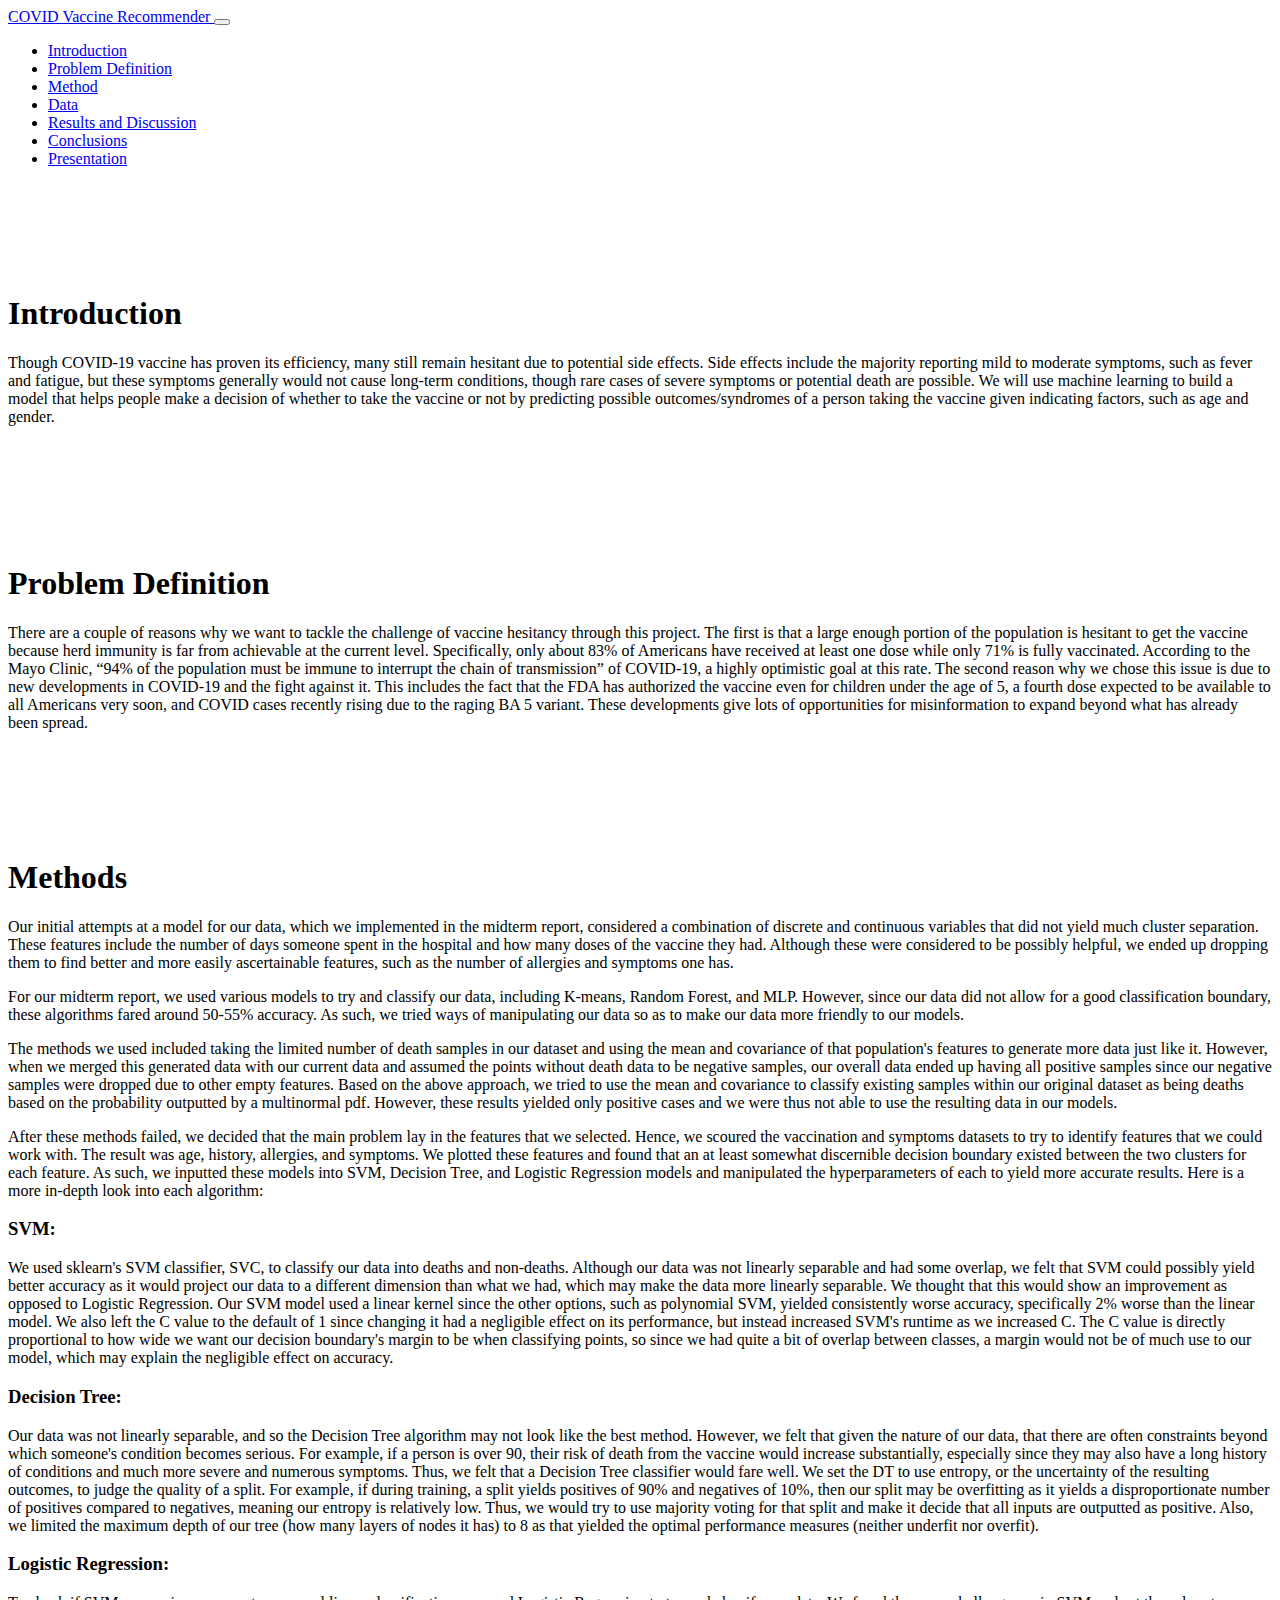
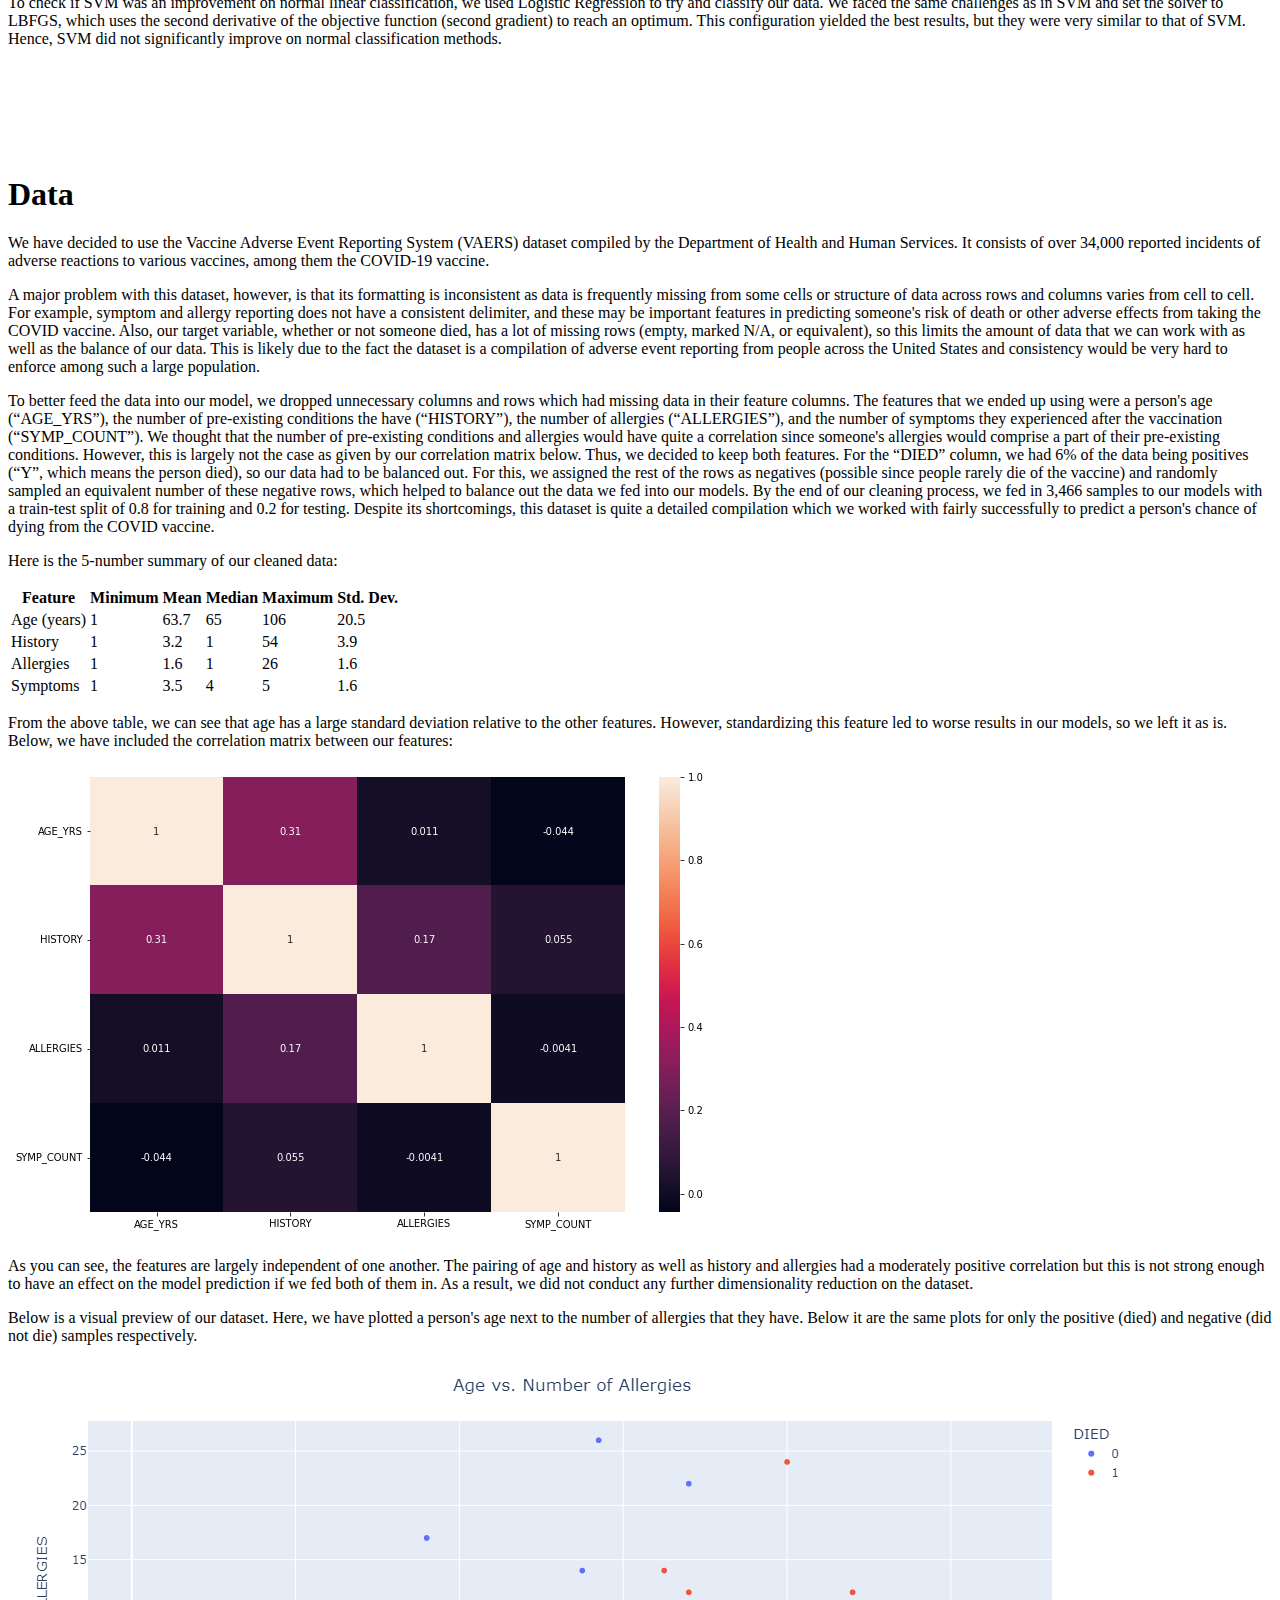
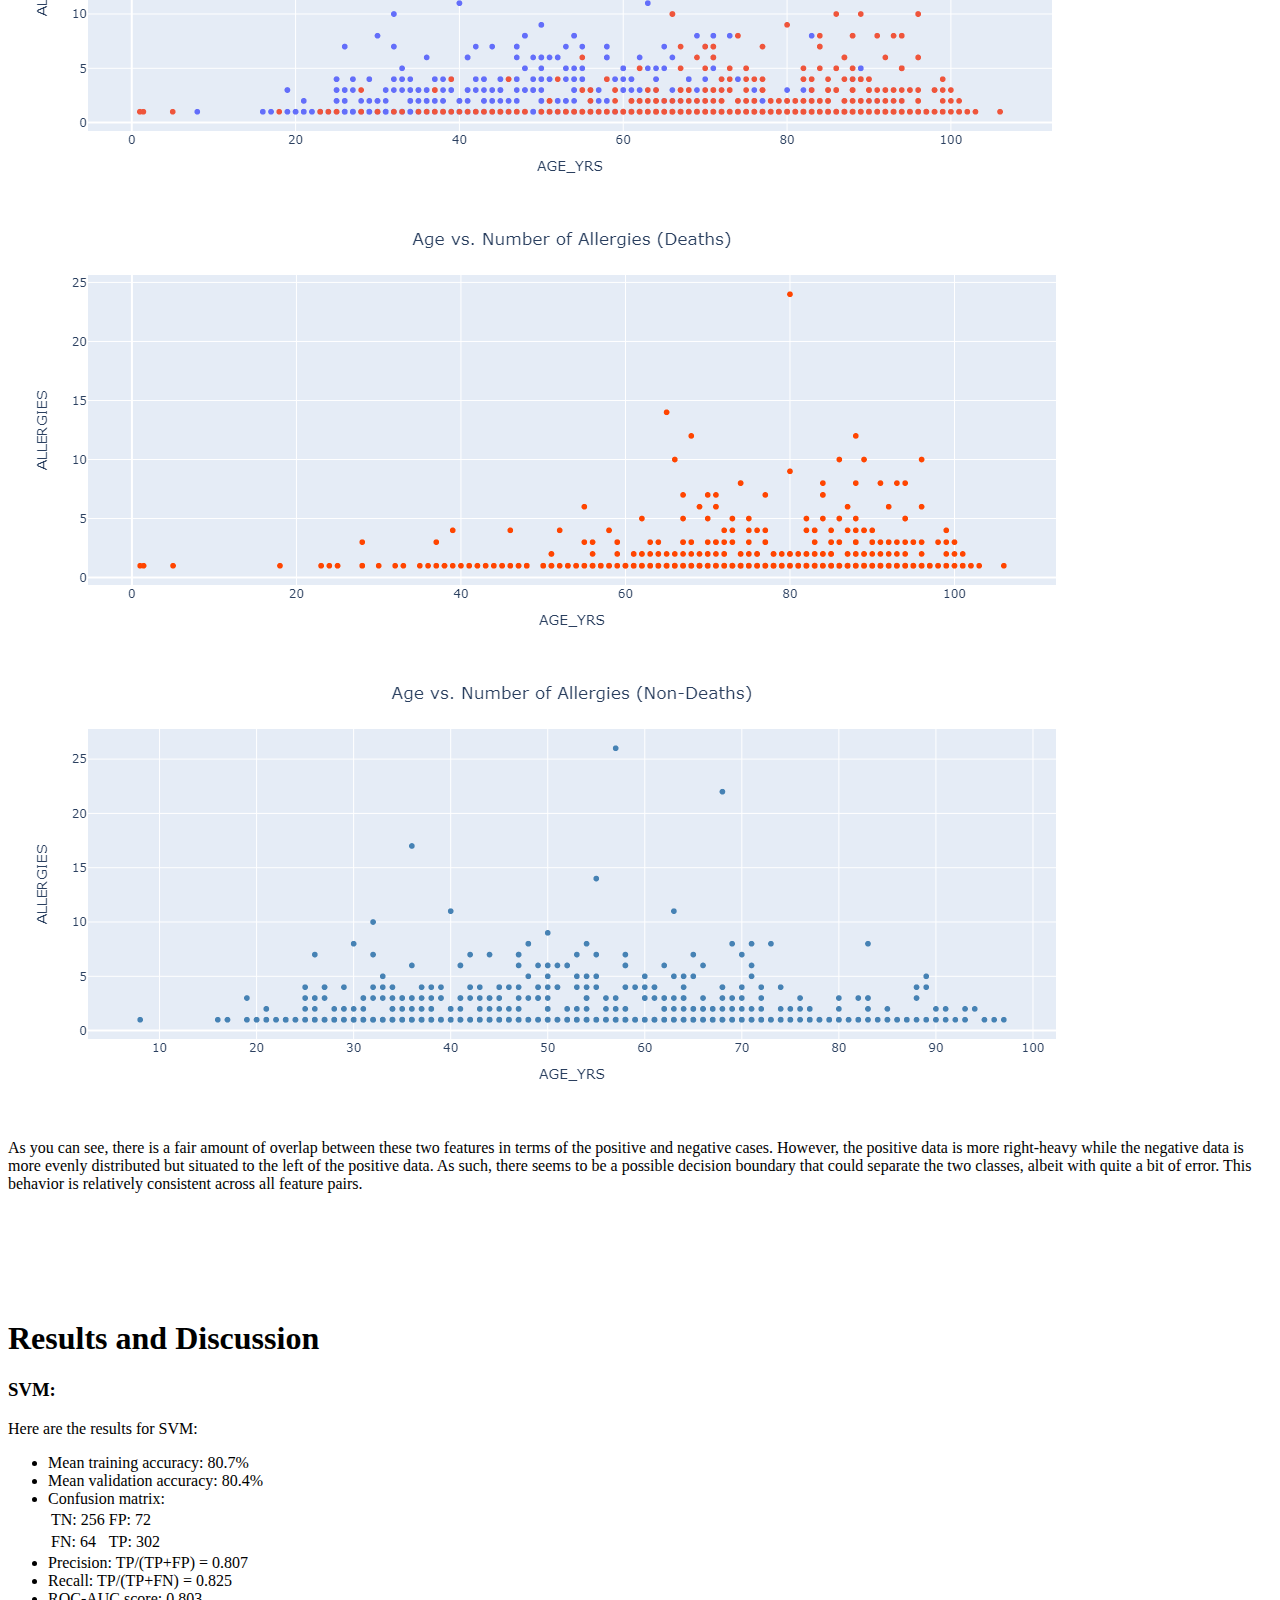
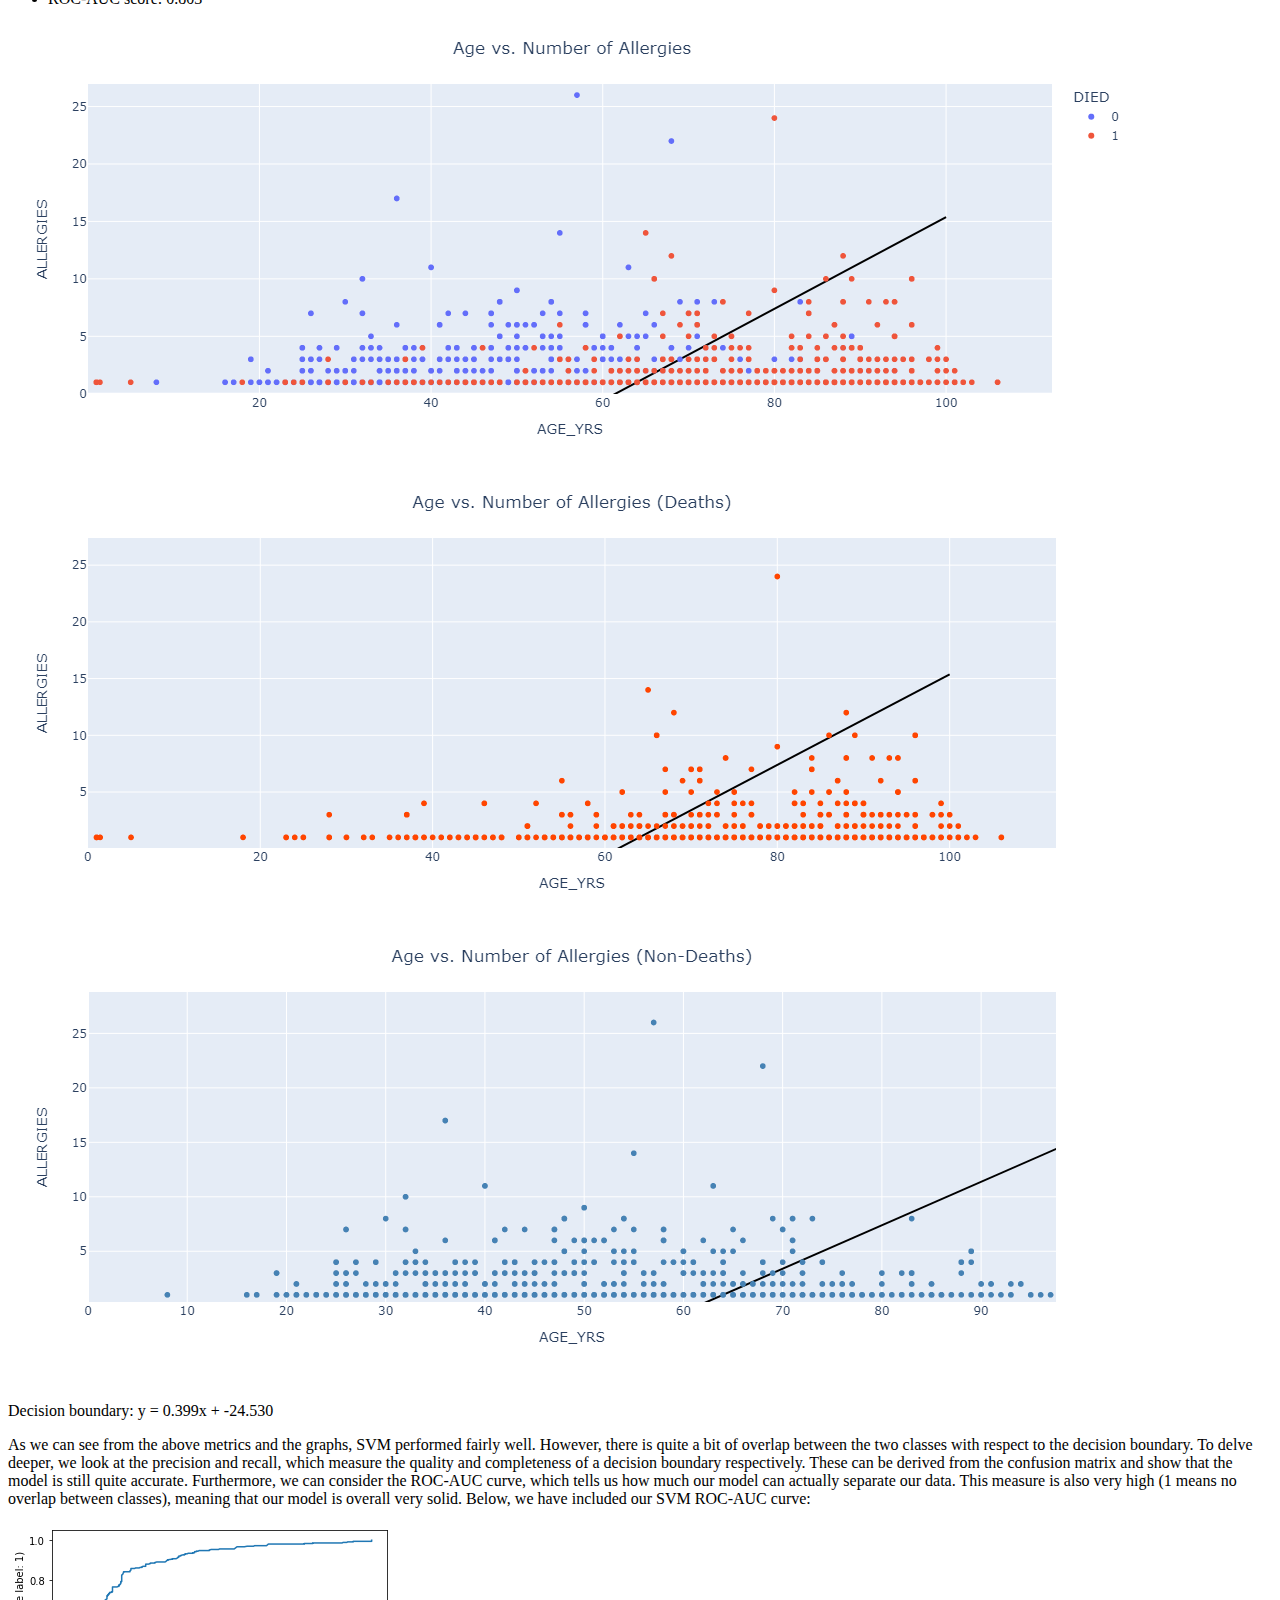
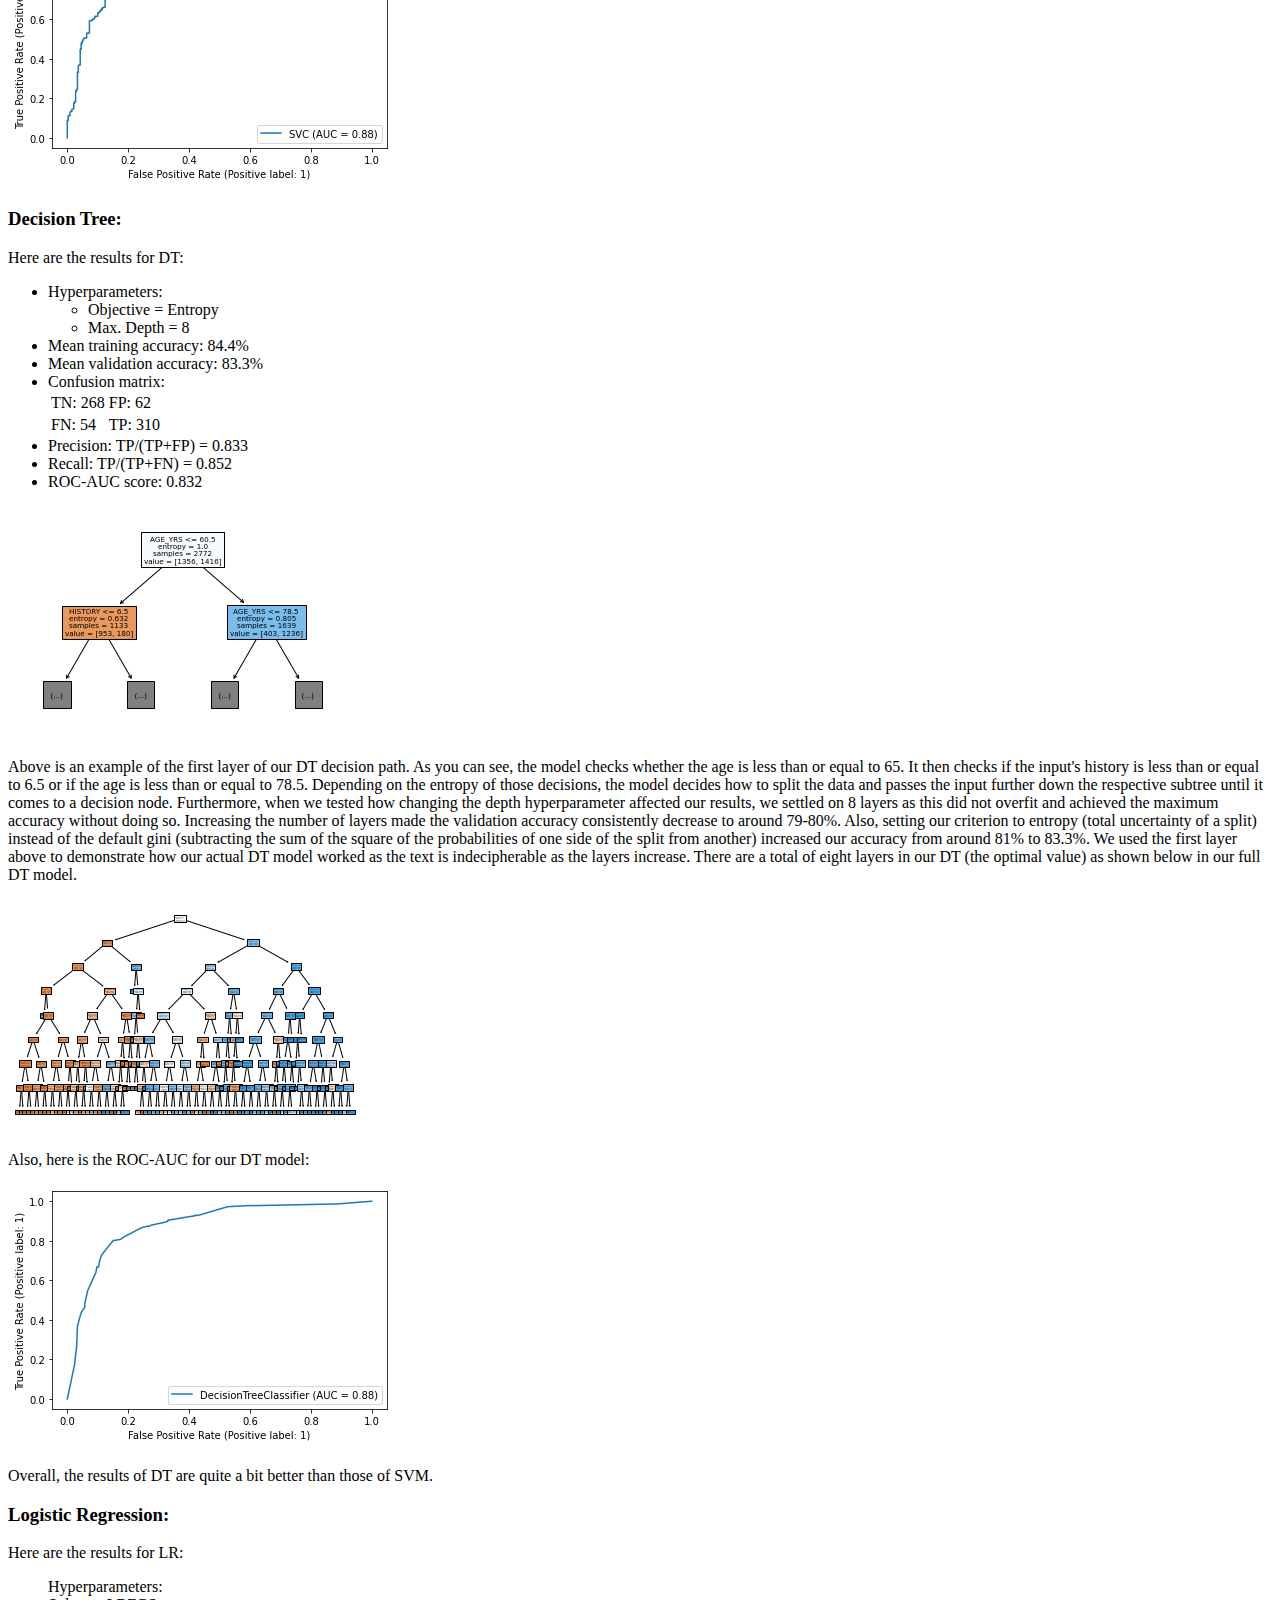
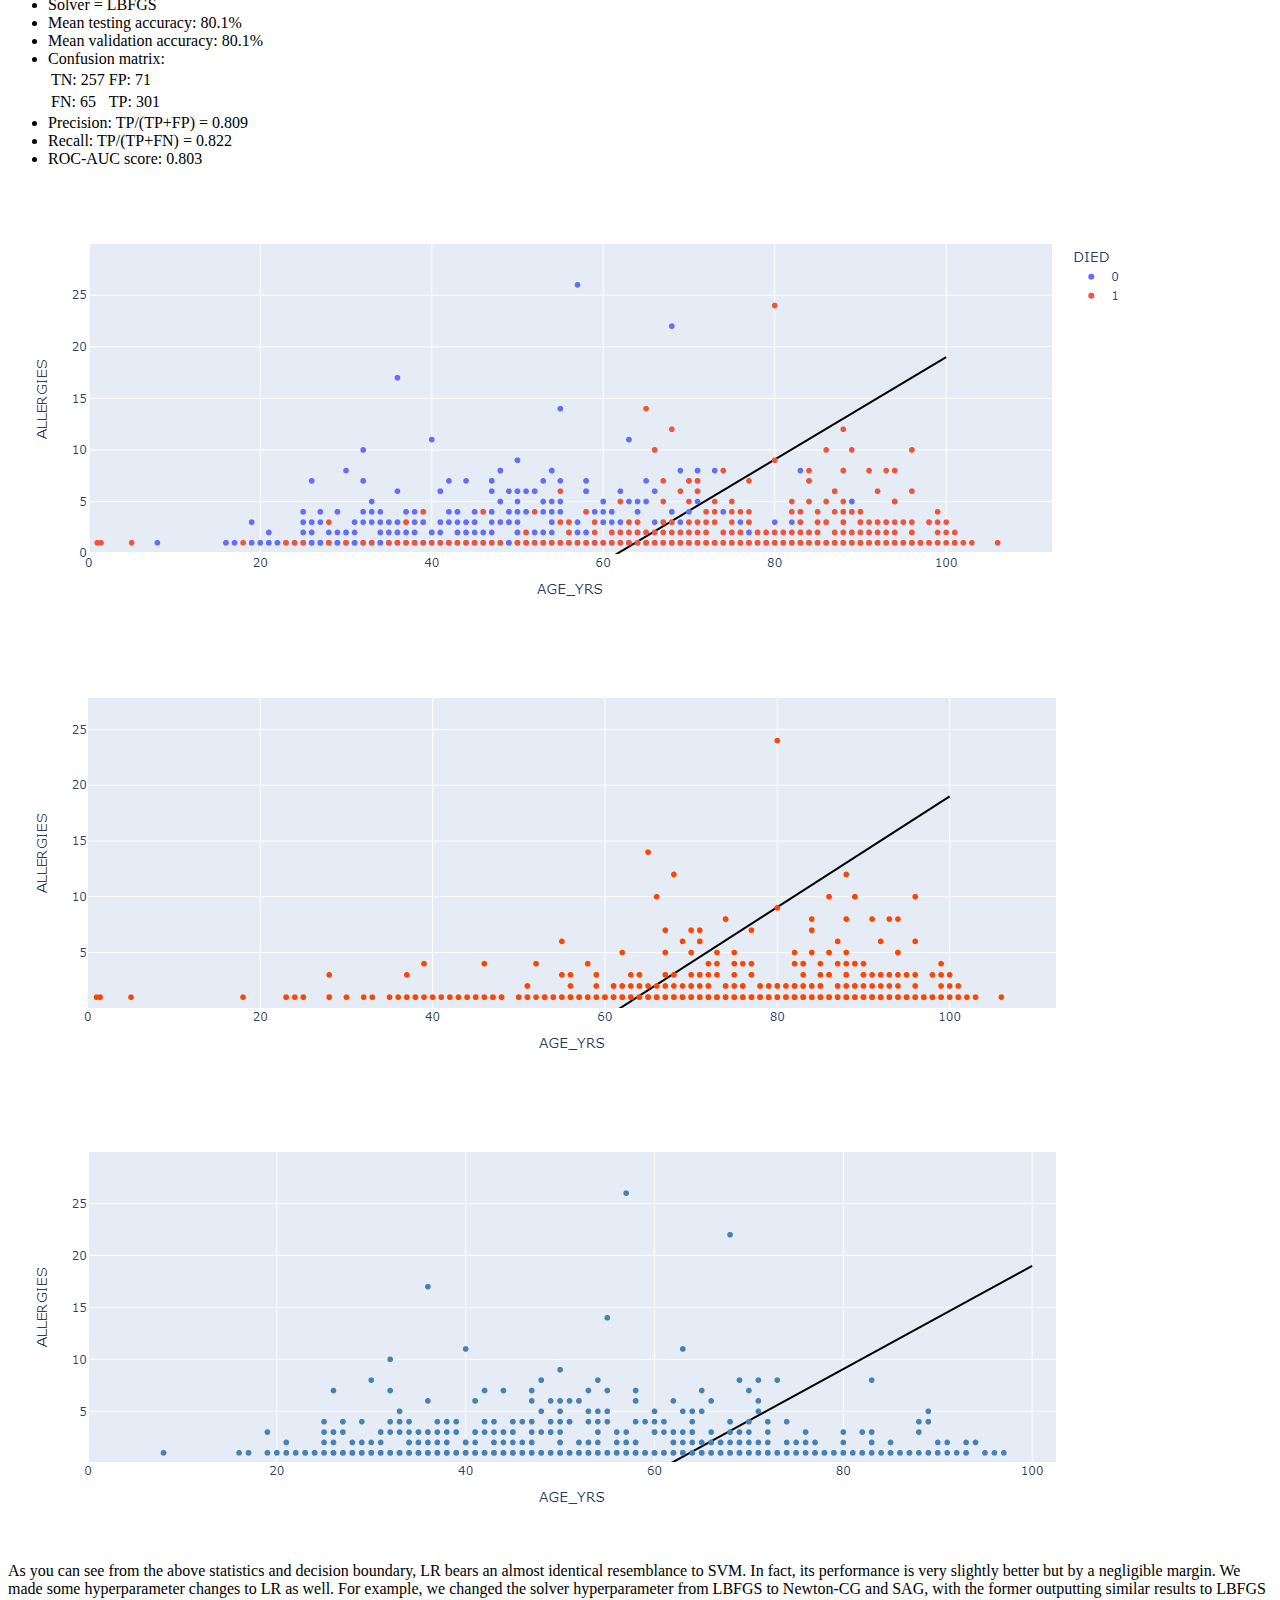
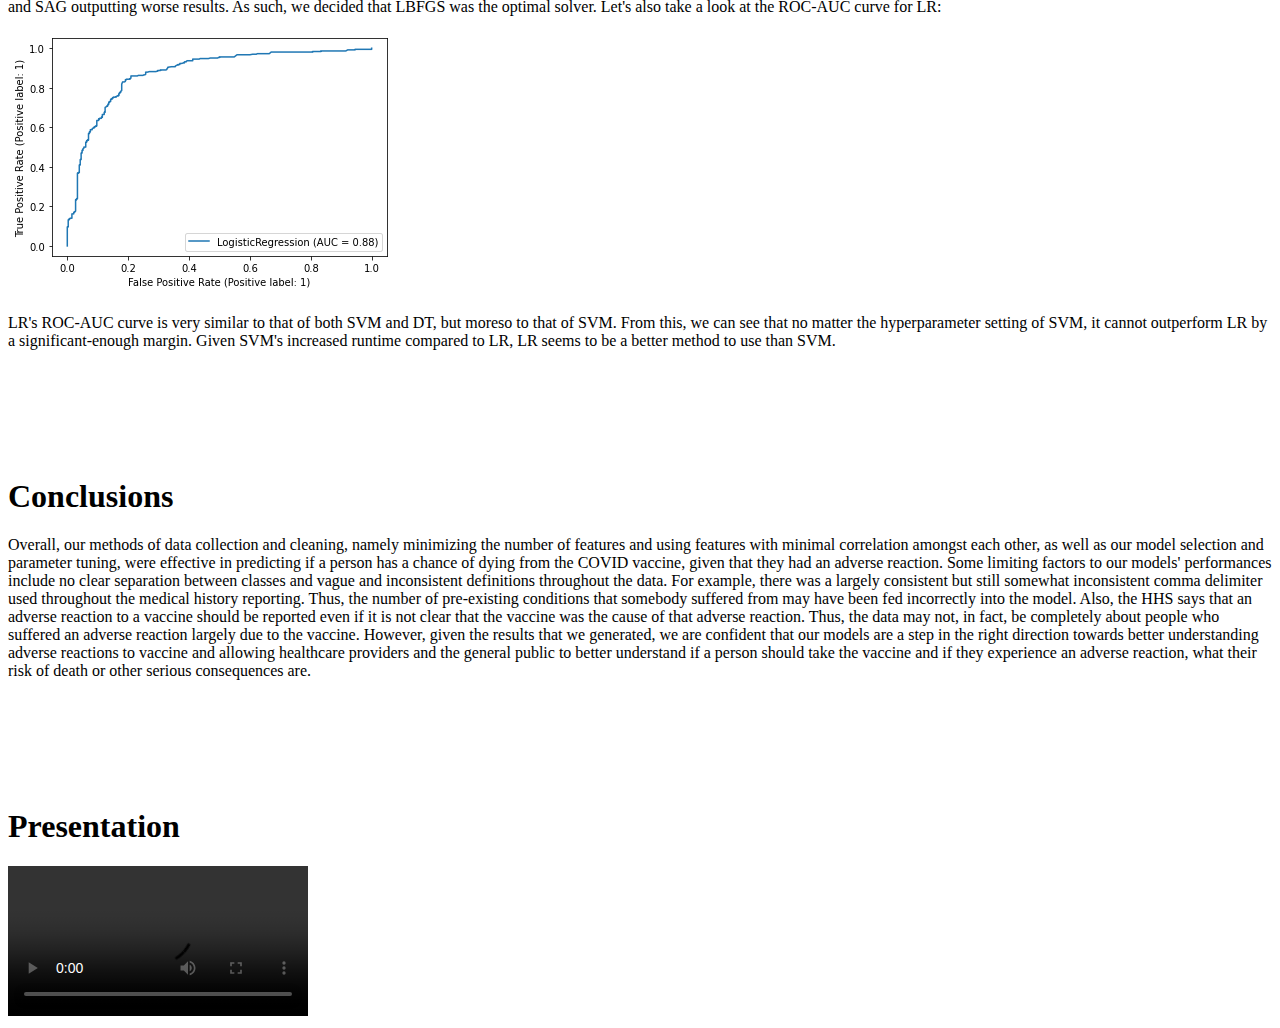
==== index.html @ cb4b24e0 "add final report content" ====
<!DOCTYPE html>
<html lang="en">

<head>
    <meta charset="UTF-8">
    <meta http-equiv="X-UA-Compatible" content="IE=edge">
    <meta name="viewport" content="width=device-width, initial-scale=1.0">

    <link href="https://cdn.jsdelivr.net/npm/bootstrap@5.2.0-beta1/dist/css/bootstrap.min.css" rel="stylesheet"
        integrity="sha384-0evHe/X+R7YkIZDRvuzKMRqM+OrBnVFBL6DOitfPri4tjfHxaWutUpFmBp4vmVor" crossorigin="anonymous">
    <link rel="stylesheet" href="./index.css">

    <title>COVID Vaccine Recommender</title>
</head>

<body>
    <nav class="navbar navbar-expand-lg sticky-top bg-light">
        <div class="container">
            <a href="/" class="navbar-brand px-1 py-1">
                COVID Vaccine Recommender
            </a>

            <button class="navbar-toggler" type="button" data-bs-toggle="collapse" data-bs-target="#navbarCollapse"
                aria-controls="navbarCollapse" aria-expanded="false" aria-label="Toggle navigation">
                <span class="navbar-toggler-icon"></span>
            </button>

            <div class="collapse navbar-collapse" id="navbarCollapse">
                <ul class="navbar-nav ms-auto">
                    <li class="nav-item px-1 py-1">
                        <a href="#intro" class="nav-link">
                            Introduction
                        </a>
                    </li>
                    <li class="nav-item px-1 py-1">
                        <a href="#probDef" class="nav-link">
                            Problem Definition
                        </a>
                    </li>
                    <li class="nav-item px-1 py-1">
                        <a href="#method" class="nav-link">
                            Method
                        </a>
                    </li>
                    <li class="nav-item px-1 py-1">
                        <a href="#data" class="nav-link">
                            Data
                        </a>
                    </li>
                    <li class="nav-item px-1 py-1">
                        <a href="#resDisc" class="nav-link">
                            Results and Discussion
                        </a>
                    </li>
                    <li class="nav-item px-1 py-1">
                        <a href="#conclusions" class="nav-link">
                            Conclusions
                        </a>
                    </li>
                    <li class="nav-item px-1 py-1">
                        <a href="#presentation" class="nav-link">
                            Presentation
                        </a>
                    </li>
                </ul>
            </div>
        </div>
    </nav>

    <section class="container" id="intro">
        <h1 class="display-1">
            Introduction
        </h1>
        <p>
            Though COVID-19 vaccine has proven its efficiency, many still remain hesitant due to potential side effects.
            Side
            effects include the majority reporting mild to moderate symptoms, such as fever and fatigue, but these
            symptoms
            generally would not cause long-term conditions, though rare cases of severe symptoms or potential death are
            possible. We will use machine learning to build a model that helps people make a decision of whether to take
            the
            vaccine or not by predicting possible outcomes/syndromes of a person taking the vaccine given indicating
            factors,
            such as age and gender.
        </p>
    </section>

    <section class="container" id="probDef">
        <h1 class="display-1">
            Problem Definition
        </h1>
        <p>
            There are a couple of reasons why we want to tackle the challenge of vaccine hesitancy through this project.
            The first is that a large enough portion of the population is hesitant to get the vaccine because herd
            immunity is far from achievable at the current level. Specifically, only about 83% of Americans have
            received at least one dose while only 71% is fully vaccinated. According to the Mayo Clinic, “94% of the
            population must be immune to interrupt the chain of transmission” of COVID-19, a highly optimistic goal at
            this rate. The second reason why we chose this issue is due to new developments in COVID-19 and the fight
            against it. This includes the fact that the FDA has authorized the vaccine even for children under the age
            of 5, a fourth dose expected to be available to all Americans very soon, and COVID cases recently rising due
            to the raging BA 5 variant. These developments give lots of opportunities for misinformation to expand
            beyond what has already been spread.
        </p>
    </section>

    <section class="container" id="method">
        <h1 class="display-1">
            Methods
        </h1>
        <p>
            Our initial attempts at a model for our data, which we implemented in the midterm report, considered a
            combination of discrete and continuous variables that did not yield much cluster separation. These features
            include the number of days someone spent in the hospital and how many doses of the vaccine they had.
            Although these were considered to be possibly helpful, we ended up dropping them to find better and more
            easily ascertainable features, such as the number of allergies and symptoms one has.
        </p>

        <p>
            For our midterm report, we used various models to try and classify our data, including K-means, Random
            Forest, and MLP. However, since our data did not allow for a good classification boundary, these algorithms
            fared around 50-55% accuracy. As such, we tried ways of manipulating our data so as to make our data more
            friendly to our models.
        </p>

        <p>
            The methods we used included taking the limited number of death samples in our dataset and using the mean
            and covariance of that population's features to generate more data just like it. However, when we merged
            this generated data with our current data and assumed the points without death data to be negative samples,
            our overall data ended up having all positive samples since our negative samples were dropped due to other
            empty features. Based on the above approach, we tried to use the mean and covariance to classify existing
            samples within our original dataset as being deaths based on the probability outputted by a multinormal pdf.
            However, these results yielded only positive cases and we were thus not able to use the resulting data in
            our models.
        </p>

        <p>
            After these methods failed, we decided that the main problem lay in the features that we selected. Hence, we
            scoured the vaccination and symptoms datasets to try to identify features that we could work with. The
            result was age, history, allergies, and symptoms. We plotted these features and found that an at least
            somewhat discernible decision boundary existed between the two clusters for each feature. As such, we
            inputted these models into SVM, Decision Tree, and Logistic Regression models and manipulated the
            hyperparameters of each to yield more accurate results. Here is a more in-depth look into each algorithm:
        </p>

        <h3>SVM:</h3>
        <p>
            We used sklearn's SVM classifier, SVC, to classify our data into deaths and non-deaths. Although our data
            was not linearly separable and had some overlap, we felt that SVM could possibly yield better accuracy as it
            would project our data to a different dimension than what we had, which may make the data more linearly
            separable. We thought that this would show an improvement as opposed to Logistic Regression. Our SVM model
            used a linear kernel since the other options, such as polynomial SVM, yielded consistently worse accuracy,
            specifically 2% worse than the linear model. We also left the C value to the default of 1 since changing it
            had a negligible effect on its performance, but instead increased SVM's runtime as we increased C. The C
            value is directly proportional to how wide we want our decision boundary's margin to be when classifying
            points, so since we had quite a bit of overlap between classes, a margin would not be of much use to our
            model, which may explain the negligible effect on accuracy.
        <p>

        <h3>Decision Tree:</h3>
        <p>
            Our data was not linearly separable, and so the Decision Tree algorithm may not look like the best method.
            However, we felt that given the nature of our data, that there are often constraints beyond which someone's
            condition becomes serious. For example, if a person is over 90, their risk of death from the vaccine would
            increase substantially, especially since they may also have a long history of conditions and much more
            severe and numerous symptoms. Thus, we felt that a Decision Tree classifier would fare well. We set the DT
            to use entropy, or the uncertainty of the resulting outcomes, to judge the quality of a split. For example,
            if during training, a split yields positives of 90% and negatives of 10%, then our split may be overfitting
            as it yields a disproportionate number of positives compared to negatives, meaning our entropy is relatively
            low. Thus, we would try to use majority voting for that split and make it decide that all inputs are
            outputted as positive. Also, we limited the maximum depth of our tree (how many layers of nodes it has) to 8
            as that yielded the optimal performance measures (neither underfit nor overfit).
        </p>

        <h3>Logistic Regression:</h3>
        <p>
            To check if SVM was an improvement on normal linear classification, we used Logistic Regression to try and
            classify our data. We faced the same challenges as in SVM and set the solver to LBFGS, which uses the second
            derivative of the objective function (second gradient) to reach an optimum. This configuration yielded the
            best results, but they were very similar to that of SVM. Hence, SVM did not significantly improve on normal
            classification methods.
        </p>
    </section>

    <section class="container" id="data">
        <h1 class="display-1">
            Data
        </h1>
        <p>
            We have decided to use the Vaccine Adverse Event Reporting System (VAERS) dataset compiled by the Department
            of Health and Human Services. It consists of over 34,000 reported incidents of adverse reactions to various
            vaccines, among them the COVID-19 vaccine.
        </p>

        <p>
            A major problem with this dataset, however, is that its formatting is inconsistent as data is frequently
            missing from some cells or structure of data across rows and columns varies from cell to cell. For example,
            symptom and allergy reporting does not have a consistent delimiter, and these may be important features in
            predicting someone's risk of death or other adverse effects from taking the COVID vaccine. Also, our target
            variable, whether or not someone died, has a lot of missing rows (empty, marked N/A, or equivalent), so this
            limits the amount of data that we can work with as well as the balance of our data. This is likely due to
            the fact the dataset is a compilation of adverse event reporting from people across the United States and
            consistency would be very hard to enforce among such a large population.
        </p>

        <p>
            To better feed the data into our model, we dropped unnecessary columns and rows which had missing data in
            their feature columns. The features that we ended up using were a person's age (“AGE_YRS”), the number of
            pre-existing conditions the have (“HISTORY”), the number of allergies (“ALLERGIES”), and the number of
            symptoms they experienced after the vaccination (“SYMP_COUNT”). We thought that the number of pre-existing
            conditions and allergies would have quite a correlation since someone's allergies would comprise a part of
            their pre-existing conditions. However, this is largely not the case as given by our correlation matrix
            below. Thus, we decided to keep both features. For the “DIED” column, we had 6% of the data being positives
            (“Y”, which means the person died), so our data had to be balanced out. For this, we assigned the rest of
            the rows as negatives (possible since people rarely die of the vaccine) and randomly sampled an equivalent
            number of these negative rows, which helped to balance out the data we fed into our models. By the end of
            our cleaning process, we fed in 3,466 samples to our models with a train-test split of 0.8 for training and
            0.2 for testing. Despite its shortcomings, this dataset is quite a detailed compilation which we worked with
            fairly successfully to predict a person's chance of dying from the COVID vaccine.
        </p>

        <p>
            Here is the 5-number summary of our cleaned data:
        </p>

        <table class="table table-striped table-bordered">
            <thead>
                <tr>
                    <th>Feature</th>
                    <th>Minimum</th>
                    <th>Mean</th>
                    <th>Median</th>
                    <th>Maximum</th>
                    <th>Std. Dev.</th>
                </tr>
            </thead>
            <tbody>
                <tr>
                    <td>Age (years)</td>
                    <td>1</td>
                    <td>63.7</td>
                    <td>65</td>
                    <td>106</td>
                    <td>20.5</td>
                </tr>
                <tr>
                    <td>History</td>
                    <td>1</td>
                    <td>3.2</td>
                    <td>1</td>
                    <td>54</td>
                    <td>3.9</td>
                </tr>
                <tr>
                    <td>Allergies</td>
                    <td>1</td>
                    <td>1.6</td>
                    <td>1</td>
                    <td>26</td>
                    <td>1.6</td>
                </tr>
                <tr>
                    <td>Symptoms</td>
                    <td>1</td>
                    <td>3.5</td>
                    <td>4</td>
                    <td>5</td>
                    <td>1.6</td>
                </tr>
            </tbody>
        </table>

        <p>
            From the above table, we can see that age has a large standard deviation relative to the other features.
            However, standardizing this feature led to worse results in our models, so we left it as is. Below, we have
            included the correlation matrix between our features:
        </p>

        <img src="./assets/img/correlation.png" alt="correlation">

        <p>
            As you can see, the features are largely independent of one another. The pairing of age and history as well
            as history and allergies had a moderately positive correlation but this is not strong enough to have an
            effect on the model prediction if we fed both of them in. As a result, we did not conduct any further
            dimensionality reduction on the dataset.
        </p>

        <p>
            Below is a visual preview of our dataset. Here, we have plotted a person's age next to the number of
            allergies that they have. Below it are the same plots for only the positive (died) and negative (did not
            die) samples respectively.
        </p>

        <img src="./assets/img/age_vs_allergies.jpg" alt="" class="col-6">
        <img src="./assets/img/age_vs_allergies_pos.jpg" alt="" class="col-6">
        <img src="./assets/img/age_vs_allergies_neg.jpg" alt="" class="col-6">

        <p>
            As you can see, there is a fair amount of overlap between these two features in terms of the positive and
            negative cases. However, the positive data is more right-heavy while the negative data is more evenly
            distributed but situated to the left of the positive data. As such, there seems to be a possible decision
            boundary that could separate the two classes, albeit with quite a bit of error. This behavior is relatively
            consistent across all feature pairs.
        </p>
    </section>

    <section class="container" id="resDisc">
        <h1 class="display-1">
            Results and Discussion
        </h1>

        <h3>SVM:</h3>
        <p>
            Here are the results for SVM:
        </p>

        <ul>
            <li>
                Mean training accuracy: 80.7%
            </li>
            <li>
                Mean validation accuracy: 80.4%
            </li>
            <li>
                Confusion matrix:
                <table class="table table-bordered">
                    <tbody>
                        <tr>
                            <td>
                                TN: 256
                            </td>
                            <td>
                                FP: 72
                            </td>
                        </tr>
                        <tr>
                            <td>
                                FN: 64
                            </td>
                            <td>
                                TP: 302
                            </td>
                        </tr>
                    </tbody>
                </table>
            </li>
            <li>Precision: TP/(TP+FP) = 0.807</li>
            <li>Recall: TP/(TP+FN) = 0.825</li>
            <li>ROC-AUC score: 0.803</li>
        </ul>

        <img src="./assets/img/svm_decision_boundary.jpg" alt="" class="col-6">
        <img src="./assets/img/svm_decision_boundary_pos.jpg" alt="" class="col-6">
        <img src="./assets/img/svm_decision_boundary_neg.jpg" alt="" class="col-6">

        <p>
            Decision boundary: y = 0.399x + -24.530
        </p>

        <p>
            As we can see from the above metrics and the graphs, SVM performed fairly well. However, there is quite a
            bit of overlap between the two classes with respect to the decision boundary. To delve deeper, we look at
            the precision and recall, which measure the quality and completeness of a decision boundary respectively.
            These can be derived from the confusion matrix and show that the model is still quite accurate. Furthermore,
            we can consider the ROC-AUC curve, which tells us how much our model can actually separate our data. This
            measure is also very high (1 means no overlap between classes), meaning that our model is overall very
            solid. Below, we have included our SVM ROC-AUC curve:
        </p>

        <img src="./assets/img/svm_roc_auc_curve.png" alt="">

        <h3>Decision Tree:</h3>

        <p>
            Here are the results for DT:
        </p>

        <ul>
            <li>
                Hyperparameters:
                <ul>
                    <li>
                        Objective = Entropy
                    </li>
                    <li>
                        Max. Depth = 8
                    </li>
                </ul>
            </li>
            <li>
                Mean training accuracy: 84.4%
            </li>
            <li>
                Mean validation accuracy: 83.3%
            </li>
            <li>
                Confusion matrix:
                <table class="table table-bordered">
                    <tbody>
                        <tr>
                            <td>
                                TN: 268
                            </td>
                            <td>
                                FP: 62
                            </td>
                        </tr>
                        <tr>
                            <td>
                                FN: 54
                            </td>
                            <td>
                                TP: 310
                            </td>
                        </tr>
                    </tbody>
                </table>
            </li>
            <li>Precision: TP/(TP+FP) = 0.833</li>
            <li>Recall: TP/(TP+FN) = 0.852</li>
            <li>ROC-AUC score: 0.832</li>
        </ul>

        <img src="./assets/img/dt_example.png" alt="">

        <p>
            Above is an example of the first layer of our DT decision path. As you can see, the model checks whether the
            age is less than or equal to 65. It then checks if the input's history is less than or equal to 6.5 or if
            the age is less than or equal to 78.5. Depending on the entropy of those decisions, the model decides how to
            split the data and passes the input further down the respective subtree until it comes to a decision node.
            Furthermore, when we tested how changing the depth hyperparameter affected our results, we settled on 8
            layers as this did not overfit and achieved the maximum accuracy without doing so. Increasing the number of
            layers made the validation accuracy consistently decrease to around 79-80%. Also, setting our criterion to
            entropy (total uncertainty of a split) instead of the default gini (subtracting the sum of the square of the
            probabilities of one side of the split from another) increased our accuracy from around 81% to 83.3%.
            We used the first layer above to demonstrate how our actual DT model worked as the text is indecipherable as
            the layers increase. There are a total of eight layers in our DT (the optimal value) as shown below in our
            full DT model.
        </p>

        <img src="./assets/img/dt_all_layers.png" alt="">

        <p>
            Also, here is the ROC-AUC for our DT model:
        </p>

        <img src="./assets/img/dt_roc_auc_curve.png" alt="">

        <p>
            Overall, the results of DT are quite a bit better than those of SVM.
        </p>

        <h3>Logistic Regression:</h3>
        <p>
            Here are the results for LR:
        </p>

        <ul>
            Hyperparameters:
            <li>
                Solver = LBFGS
            </li>
            <li>
                Mean testing accuracy: 80.1%
            </li>
            <li>
                Mean validation accuracy: 80.1%
            </li>
            <li>
                Confusion matrix:
                <table class="table table-bordered">
                    <tbody>
                        <tr>
                            <td>
                                TN: 257
                            </td>
                            <td>
                                FP: 71
                            </td>
                        </tr>
                        <tr>
                            <td>
                                FN: 65
                            </td>
                            <td>
                                TP: 301
                            </td>
                        </tr>
                    </tbody>
                </table>
            </li>
            <li>Precision: TP/(TP+FP) = 0.809</li>
            <li>Recall: TP/(TP+FN) = 0.822</li>
            <li>ROC-AUC score: 0.803</li>
        </ul>

        <img src="./assets/img/logr_decision_boundary.jpg" alt="" class="col-6">
        <img src="./assets/img/logr_decision_boundary_pos.jpg" alt="" class="col-6">
        <img src="./assets/img/logr_decision_boundary_neg.jpg" alt="" class="col-6">

        <p>
            As you can see from the above statistics and decision boundary, LR bears an almost identical resemblance to
            SVM. In fact, its performance is very slightly better but by a negligible margin. We made some
            hyperparameter changes to LR as well. For example, we changed the solver hyperparameter from LBFGS to
            Newton-CG and SAG, with the former outputting similar results to LBFGS and SAG outputting worse results. As
            such, we decided that LBFGS was the optimal solver. Let's also take a look at the ROC-AUC curve for LR:
        </p>

        <img src="./assets/img/logr_roc_auc_curve.png" alt="">

        <p>
            LR's ROC-AUC curve is very similar to that of both SVM and DT, but moreso to that of SVM. From this, we can
            see that no matter the hyperparameter setting of SVM, it cannot outperform LR by a significant-enough
            margin. Given SVM's increased runtime compared to LR, LR seems to be a better method to use than SVM.
        </p>
    </section>

    <section class="container" id="conclusions">
        <h1 class="display-1">
            Conclusions
        </h1>

        <p>
            Overall, our methods of data collection and cleaning, namely minimizing the number of features and using
            features with minimal correlation amongst each other, as well as our model selection and parameter tuning,
            were effective in predicting if a person has a chance of dying from the COVID vaccine, given that they had
            an adverse reaction. Some limiting factors to our models' performances include no clear separation between
            classes and vague and inconsistent definitions throughout the data. For example, there was a largely
            consistent but still somewhat inconsistent comma delimiter used throughout the medical history reporting.
            Thus, the number of pre-existing conditions that somebody suffered from may have been fed incorrectly into
            the model. Also, the HHS says that an adverse reaction to a vaccine should be reported even if it is not
            clear that the vaccine was the cause of that adverse reaction. Thus, the data may not, in fact, be
            completely about people who suffered an adverse reaction largely due to the vaccine. However, given the
            results that we generated, we are confident that our models are a step in the right direction towards better
            understanding adverse reactions to vaccine and allowing healthcare providers and the general public to
            better understand if a person should take the vaccine and if they experience an adverse reaction, what their
            risk of death or other serious consequences are.
        </p>
    </section>

    <section class="container" id="presentation">
        <h1 class="display-1">
            Presentation
        </h1>
        <video class="col-lg-12" src="./assets/video/final-report.mp4" controls>

        </video>
    </section>

    <script src="https://cdn.jsdelivr.net/npm/bootstrap@5.2.0-beta1/dist/js/bootstrap.bundle.min.js"
        integrity="sha384-pprn3073KE6tl6bjs2QrFaJGz5/SUsLqktiwsUTF55Jfv3qYSDhgCecCxMW52nD2"
        crossorigin="anonymous"></script>
</body>

</html>
---- index.css ----
html {
  scroll-behavior: smooth;
}

section {
  min-height: 20vh;
  padding-top: 10vh;
}

iframe {
  min-height: 100vh;
}
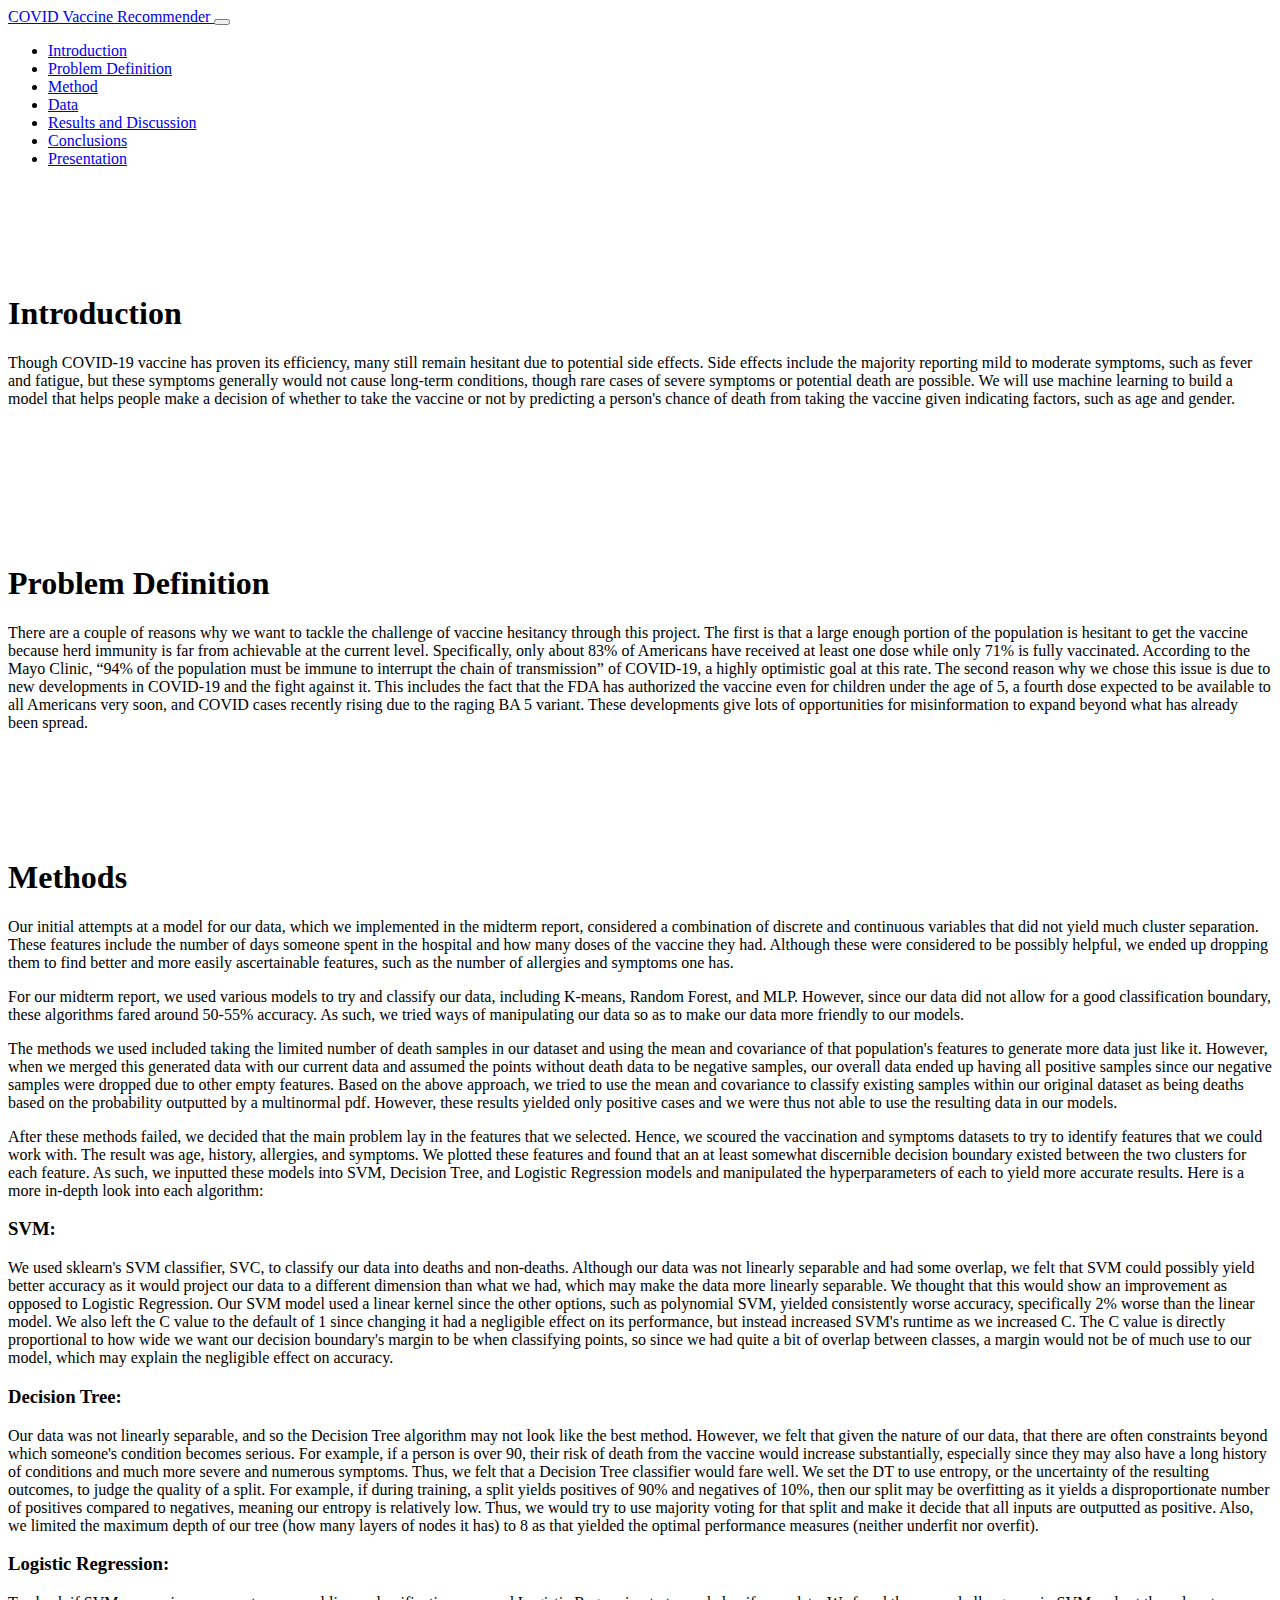
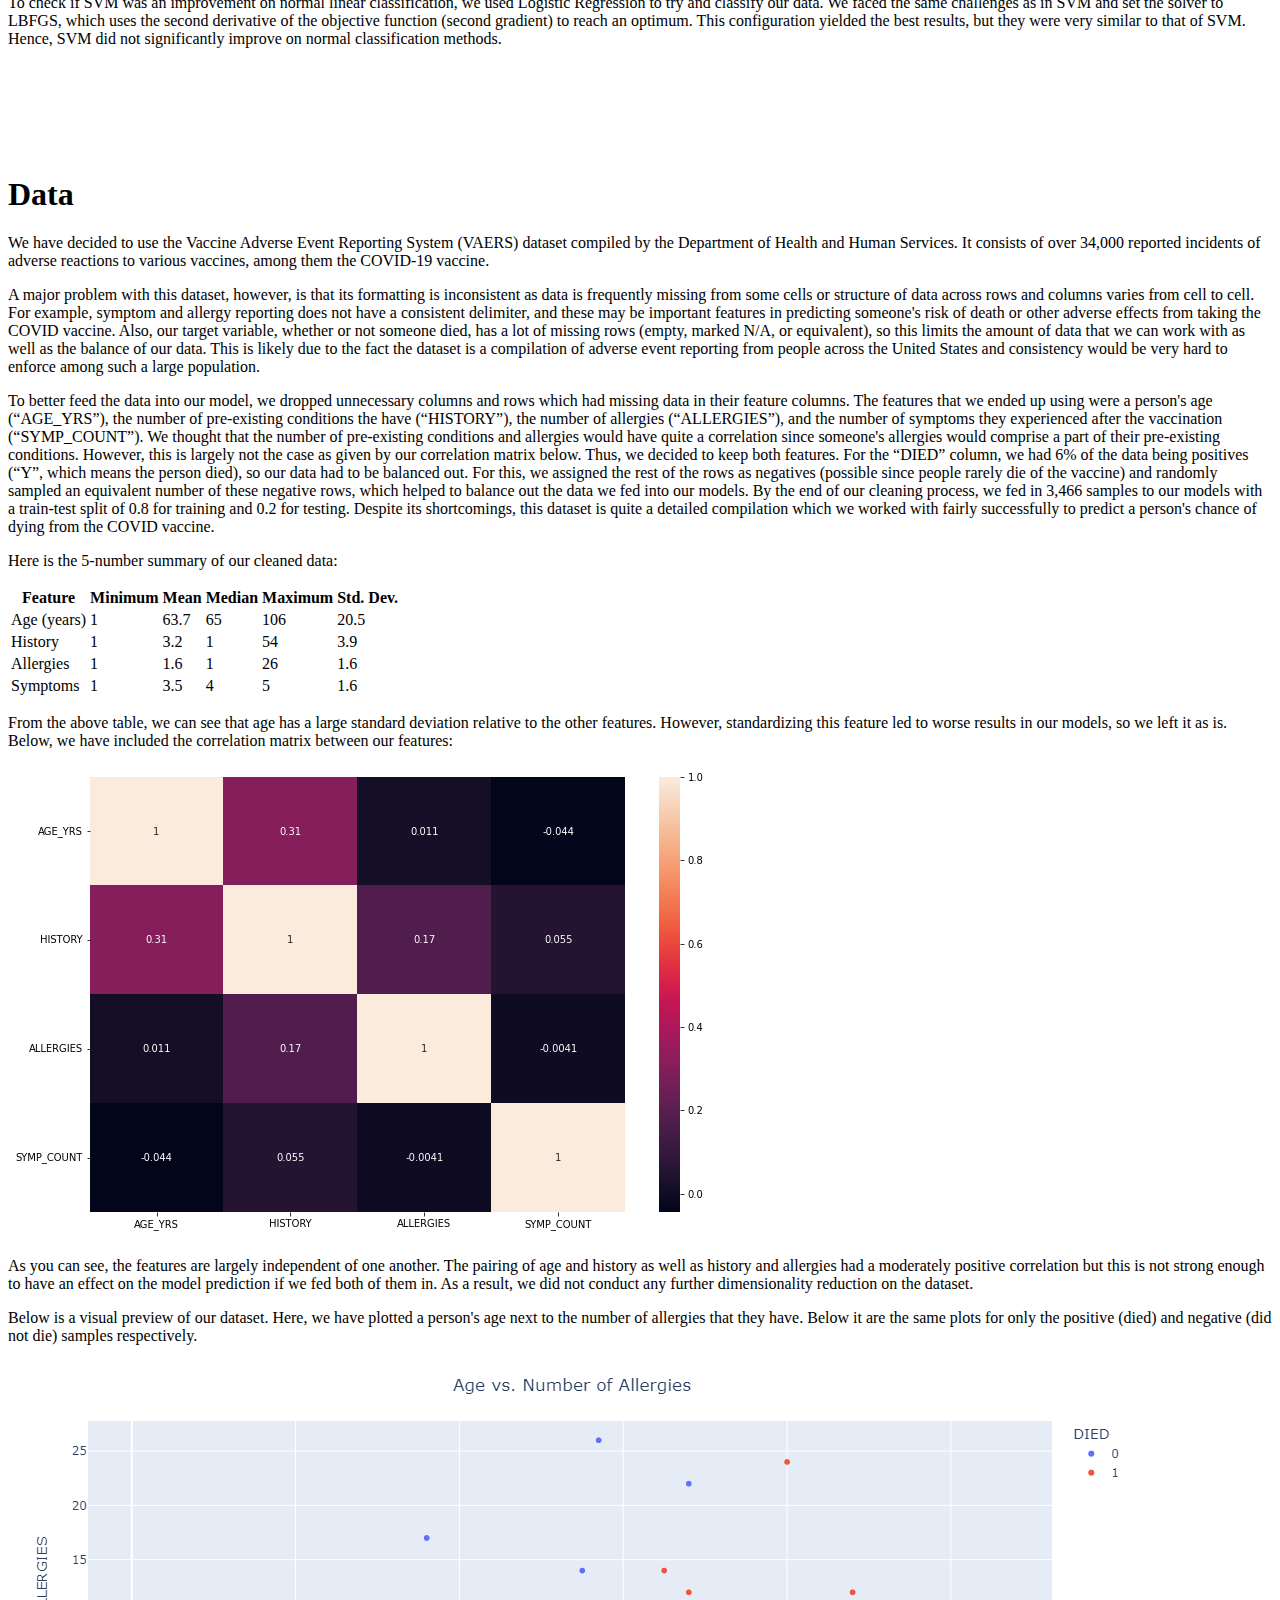
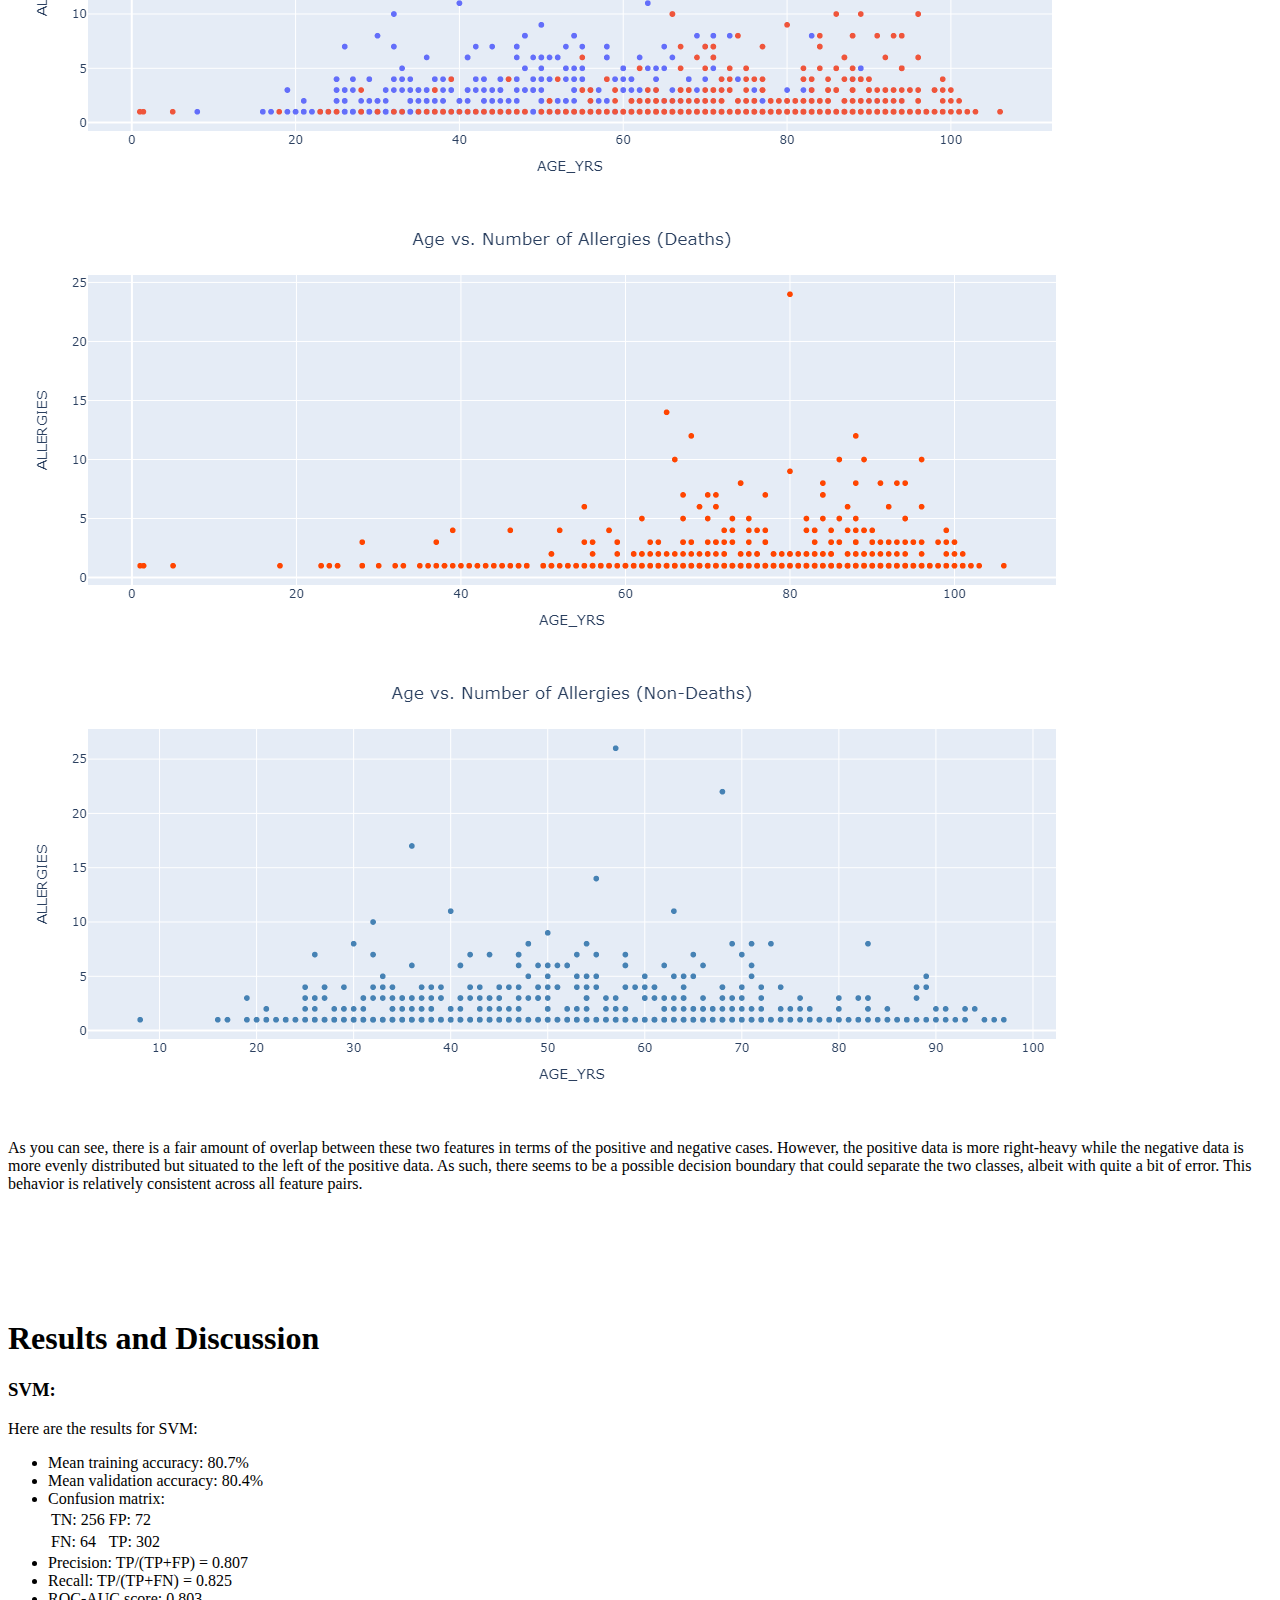
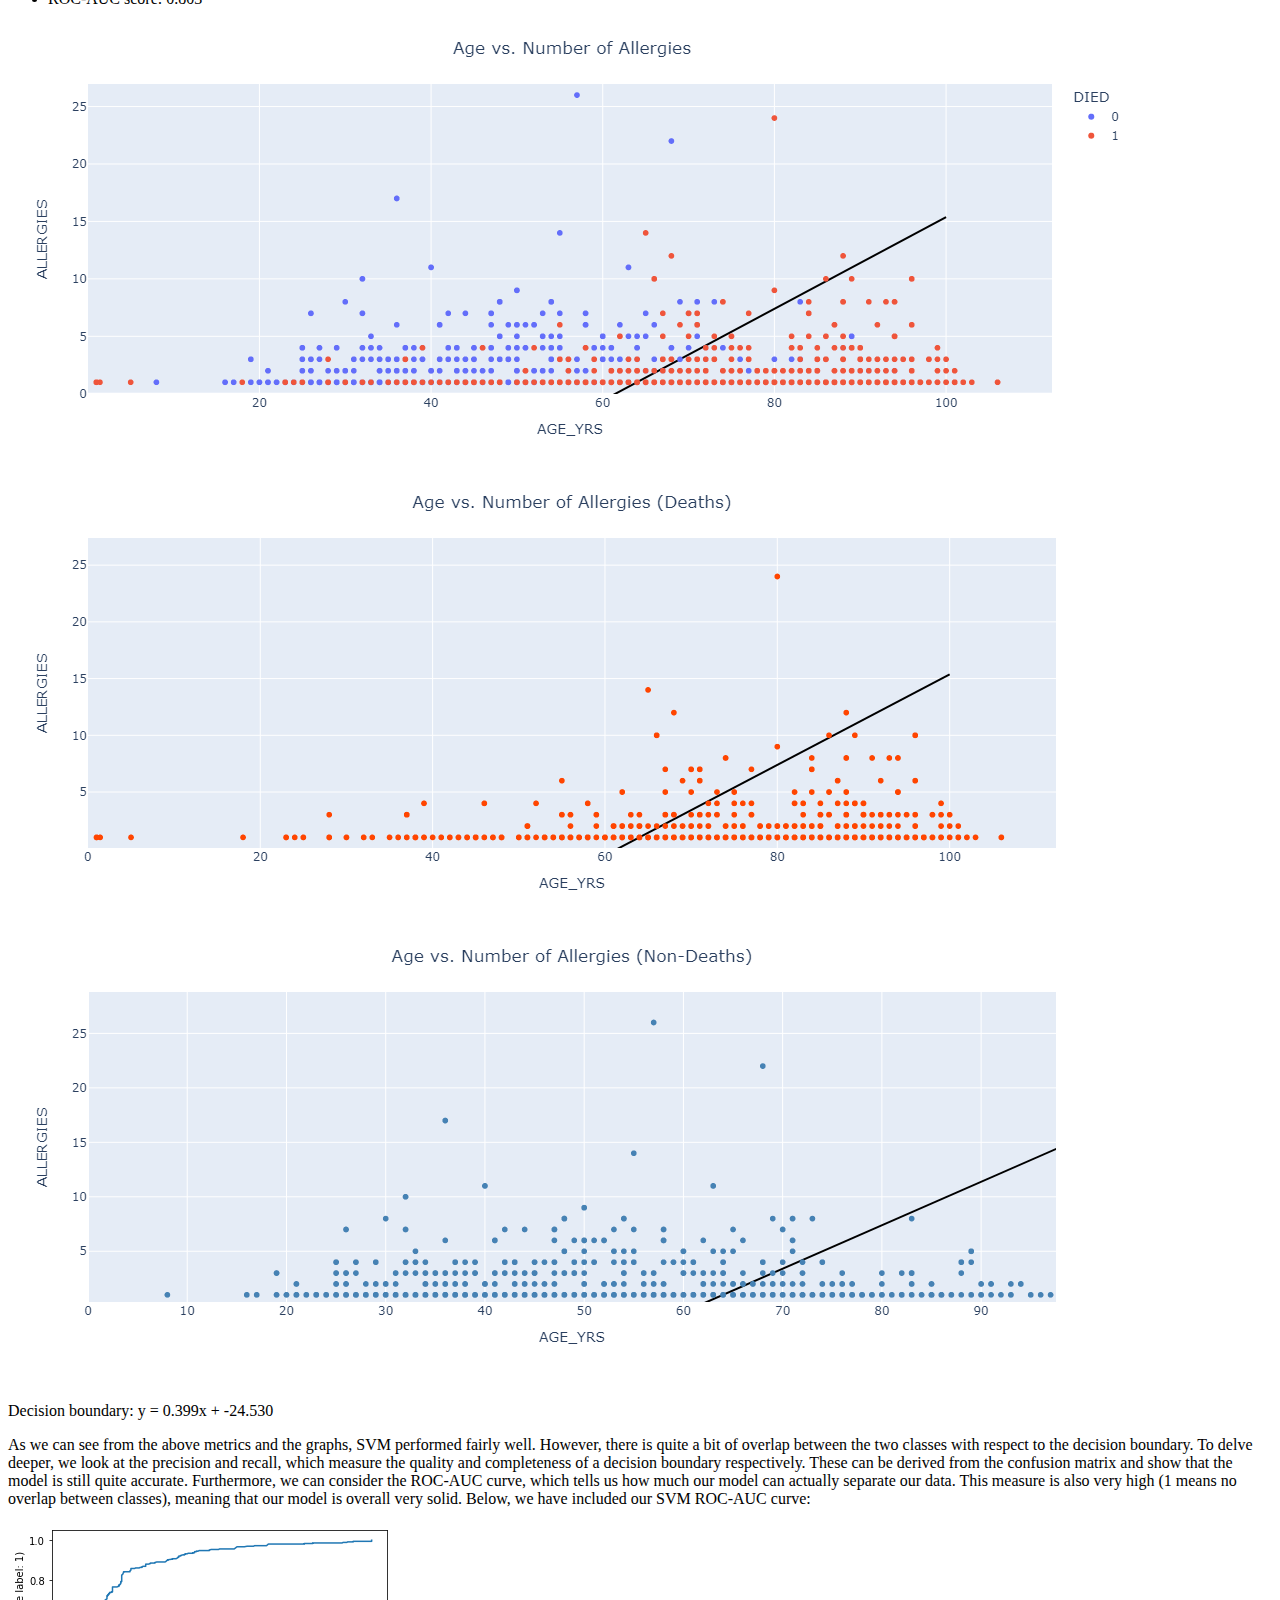
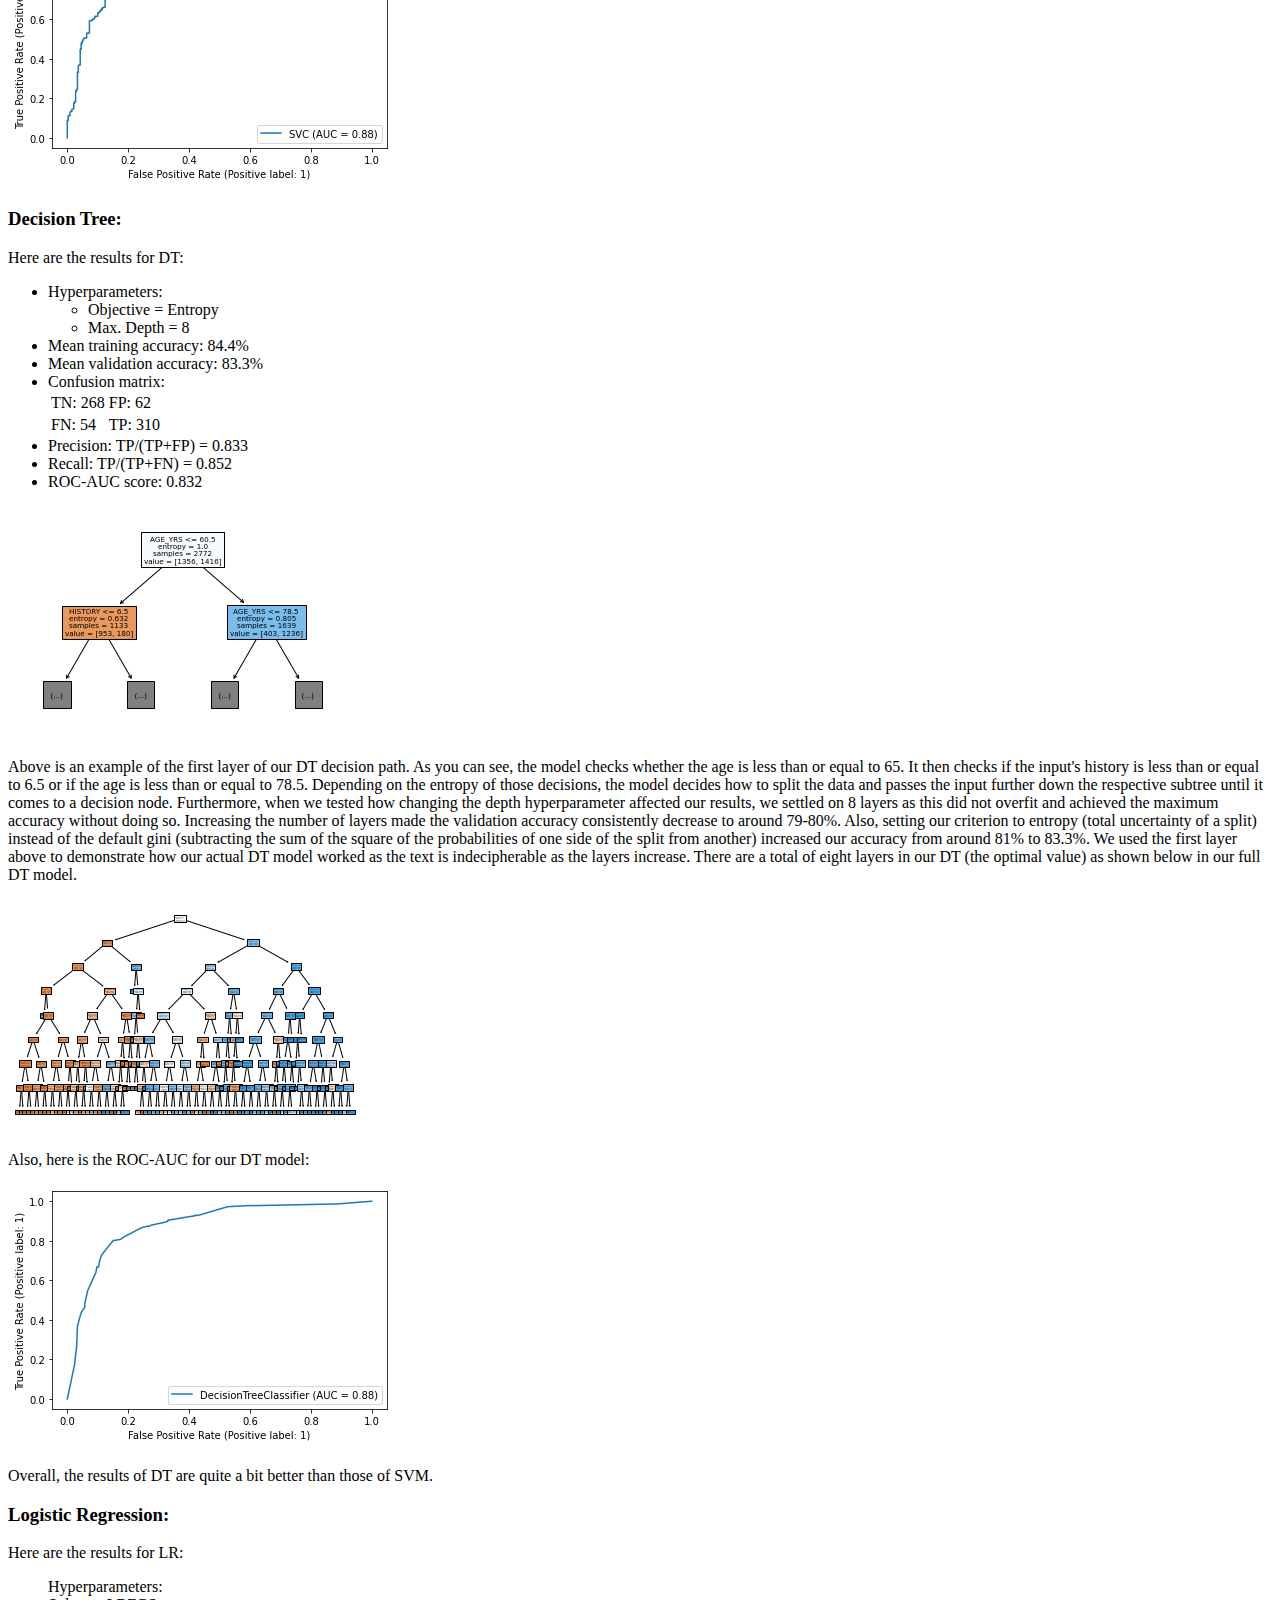
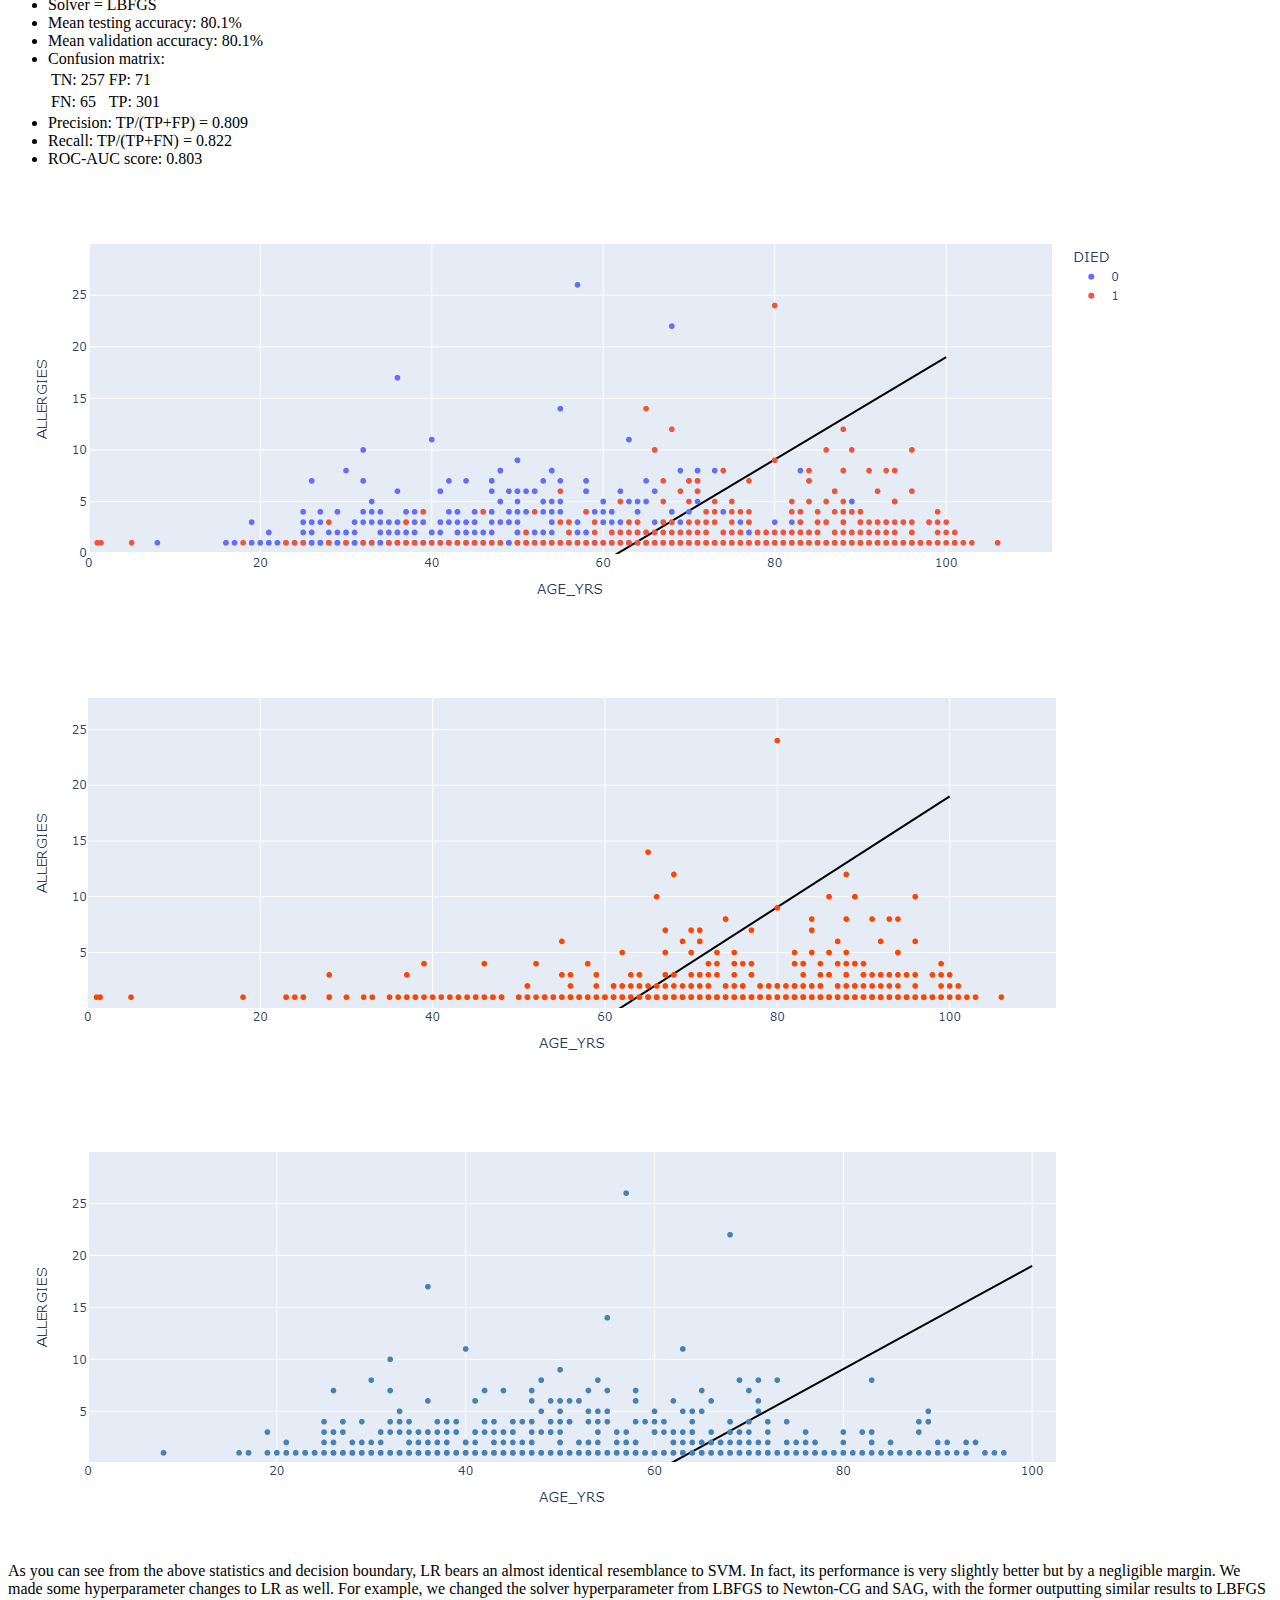
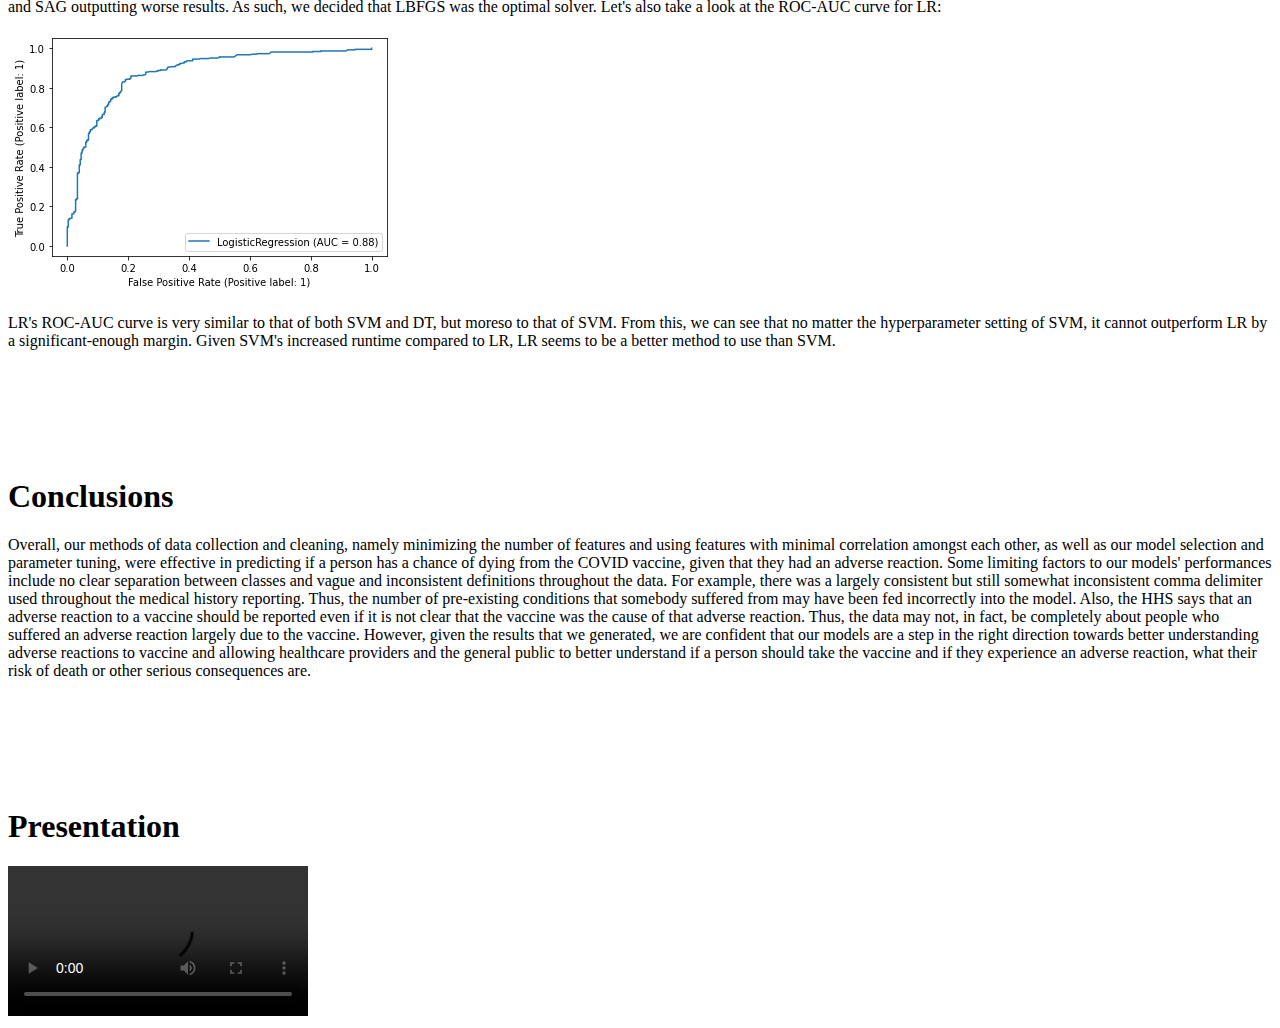
==== commit 1255a04e: "update introduction content" ====
--- a/index.html
+++ b/index.html
@@ -73,15 +73,11 @@
         </h1>
         <p>
             Though COVID-19 vaccine has proven its efficiency, many still remain hesitant due to potential side effects.
-            Side
-            effects include the majority reporting mild to moderate symptoms, such as fever and fatigue, but these
-            symptoms
-            generally would not cause long-term conditions, though rare cases of severe symptoms or potential death are
-            possible. We will use machine learning to build a model that helps people make a decision of whether to take
-            the
-            vaccine or not by predicting possible outcomes/syndromes of a person taking the vaccine given indicating
-            factors,
-            such as age and gender.
+            Side effects include the majority reporting mild to moderate symptoms, such as fever and fatigue, but these
+            symptoms generally would not cause long-term conditions, though rare cases of severe symptoms or potential
+            death are possible. We will use machine learning to build a model that helps people make a decision of
+            whether to take the vaccine or not by predicting a person's chance of death from taking the vaccine given
+            indicating factors, such as age and gender.
         </p>
     </section>
 
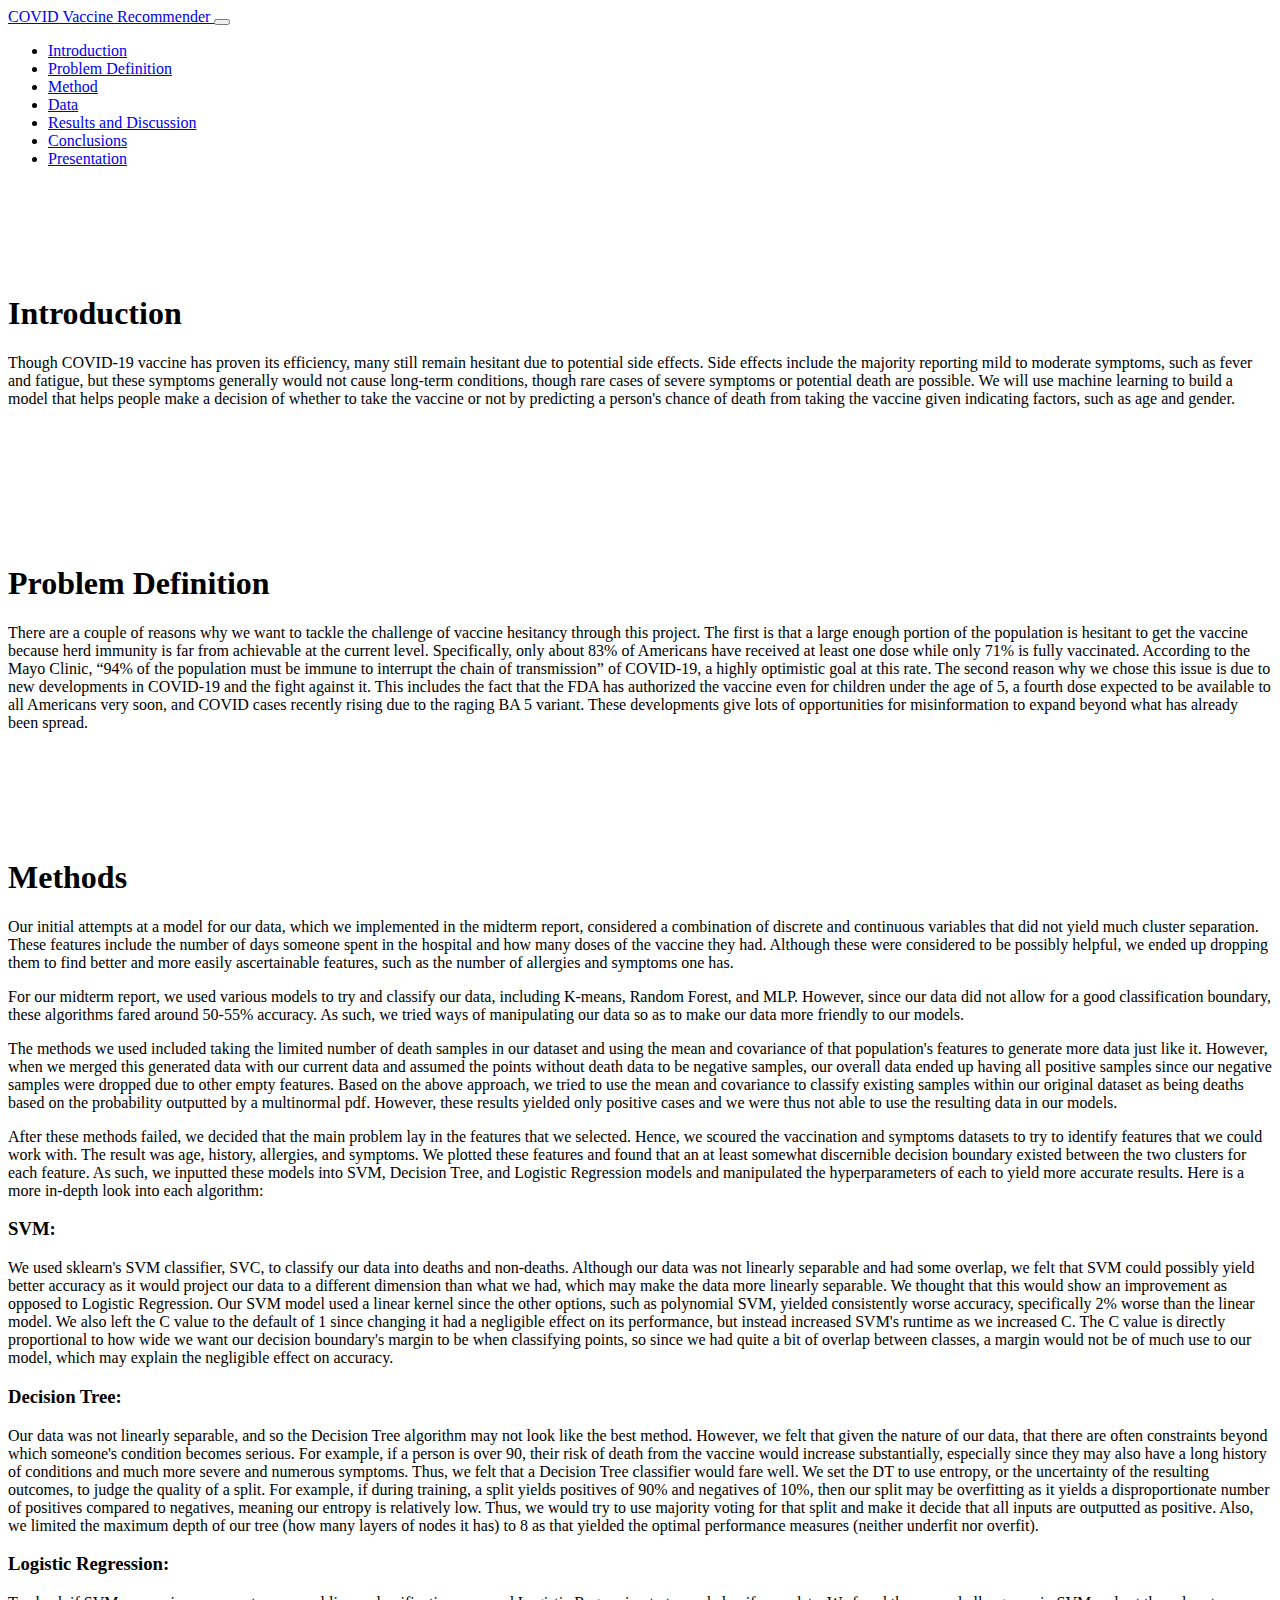
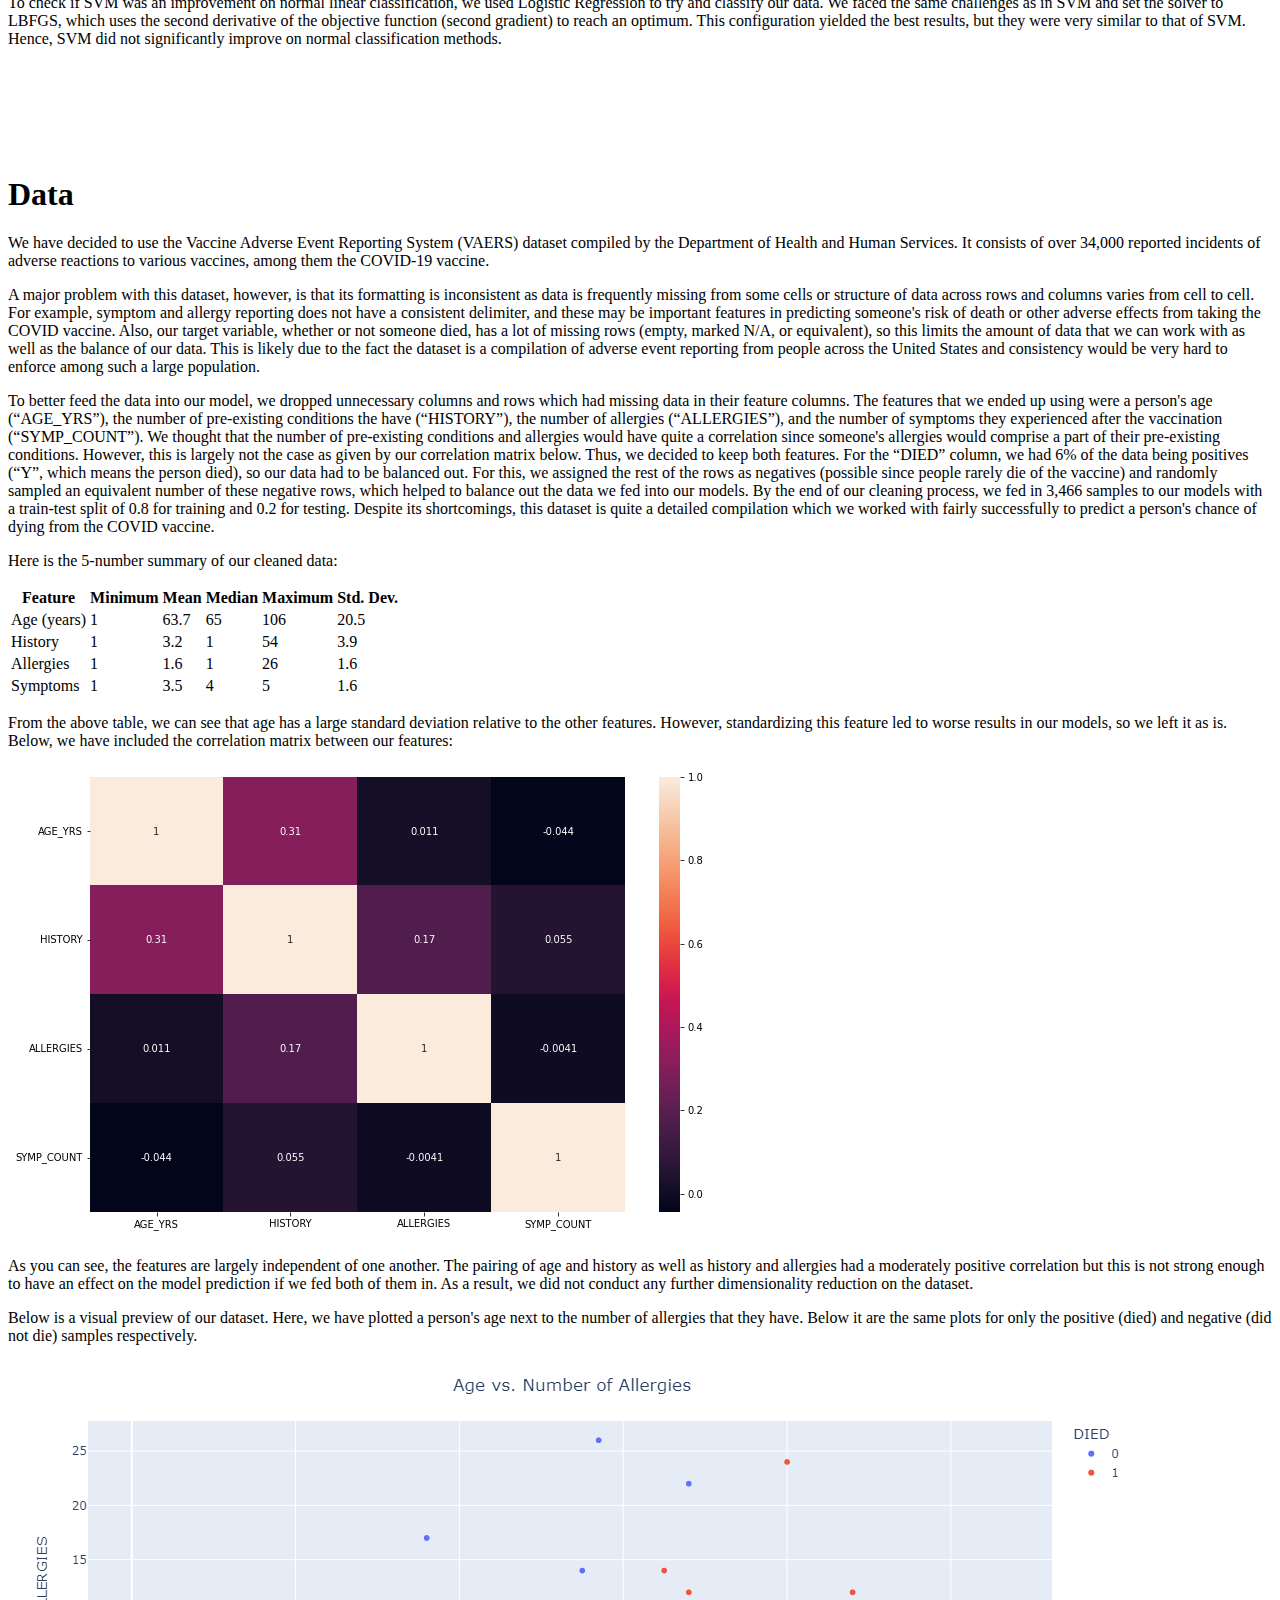
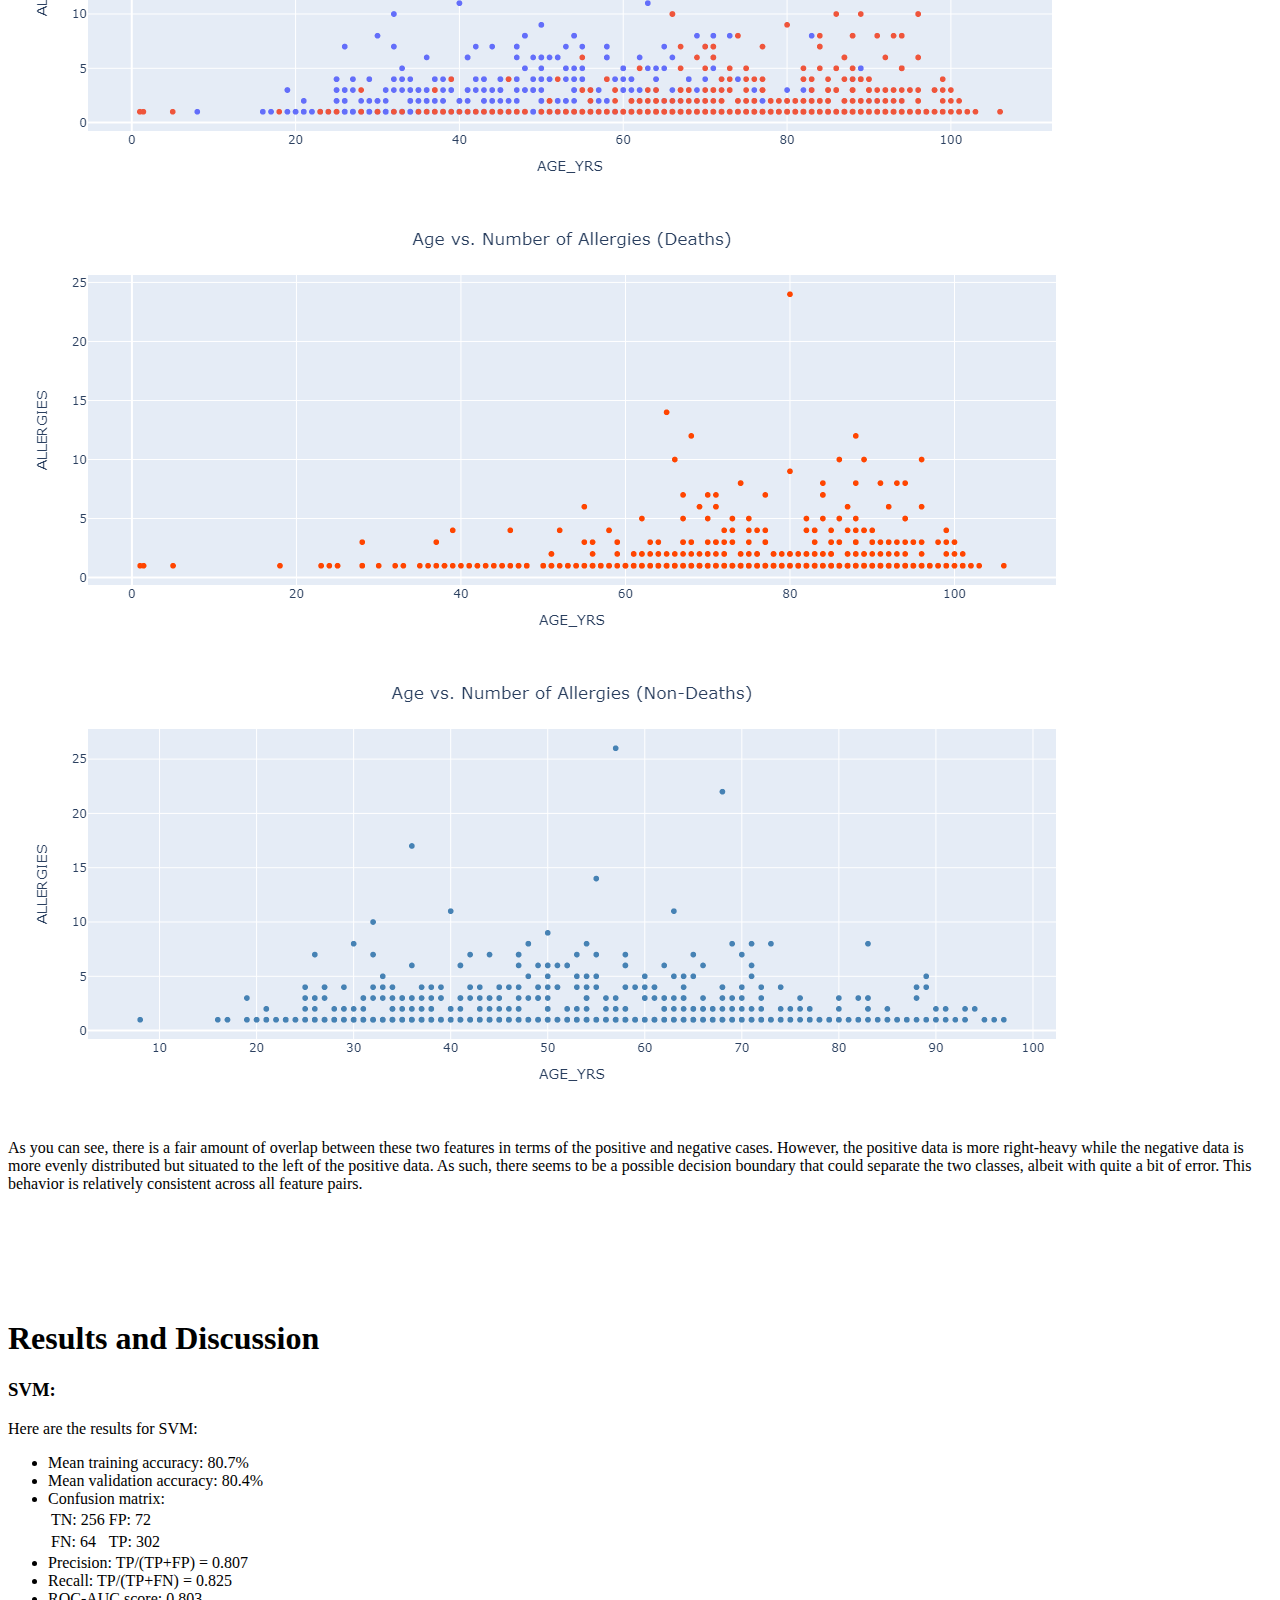
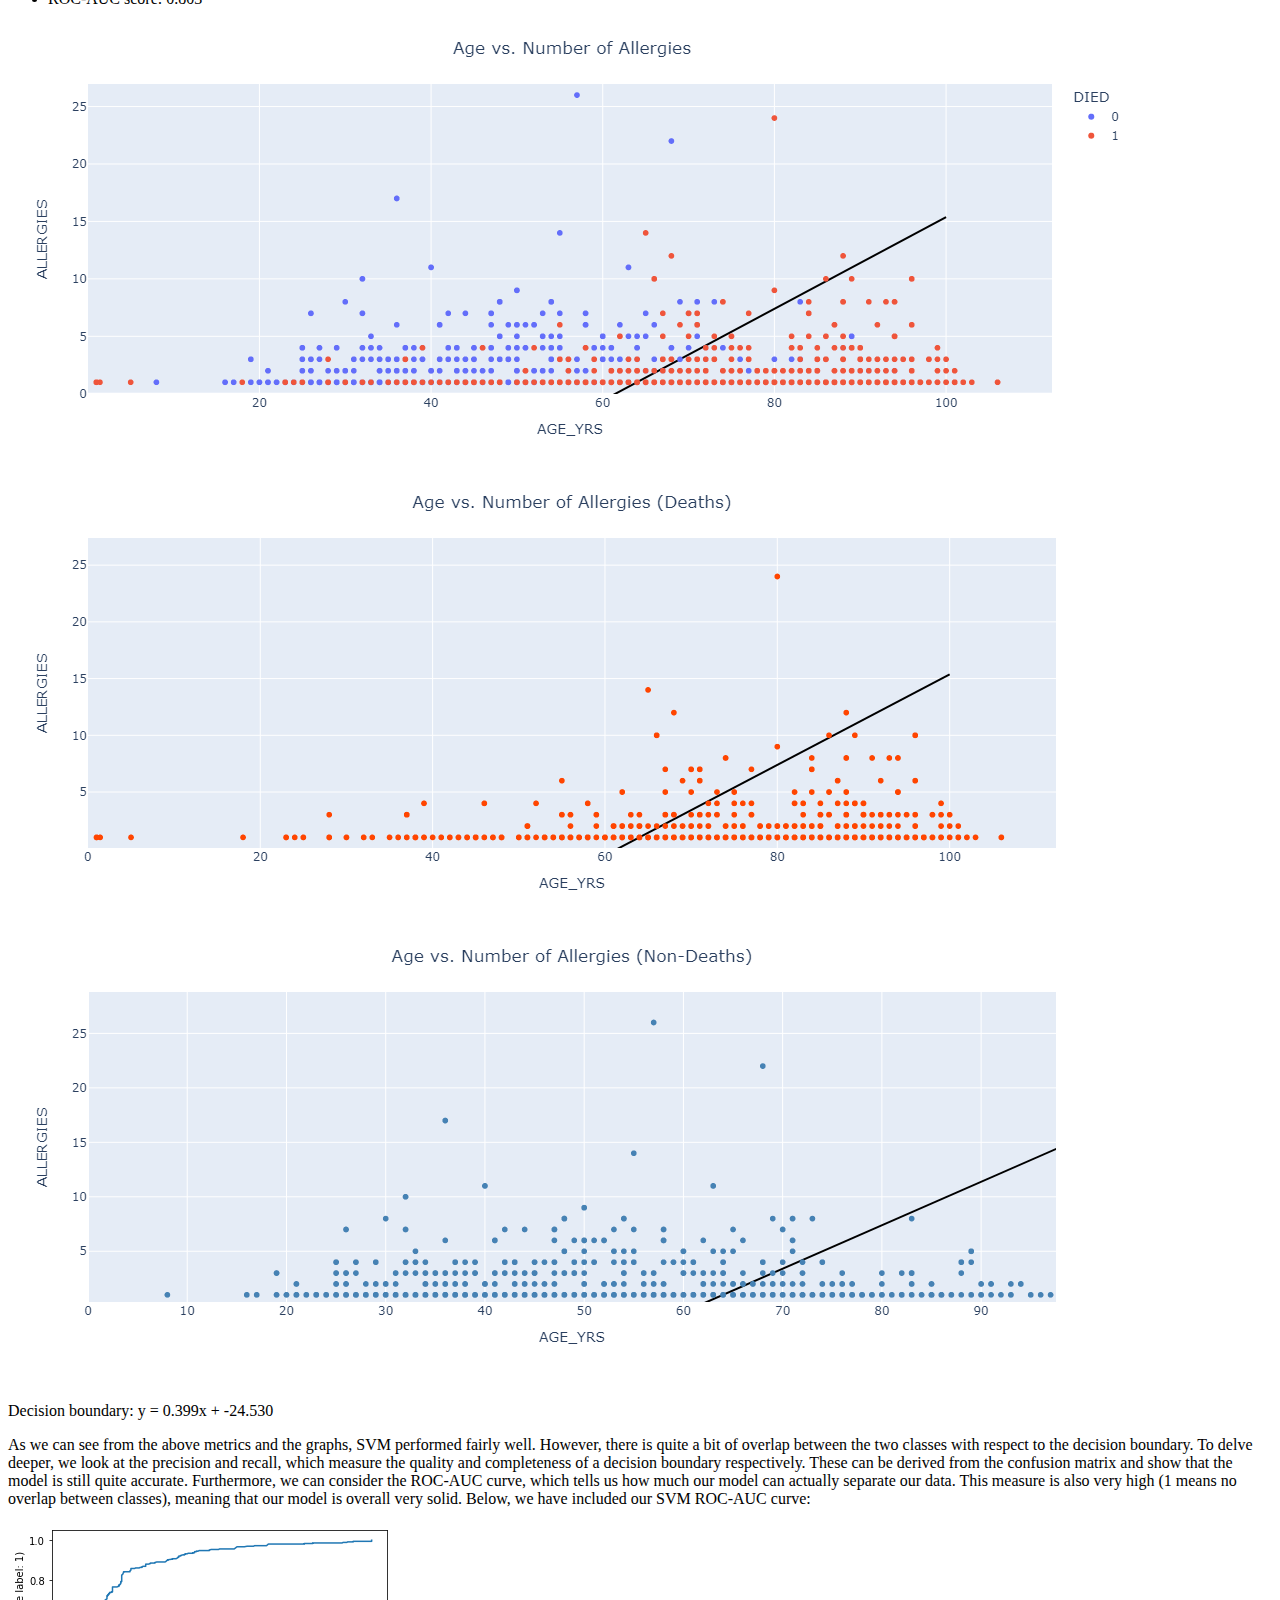
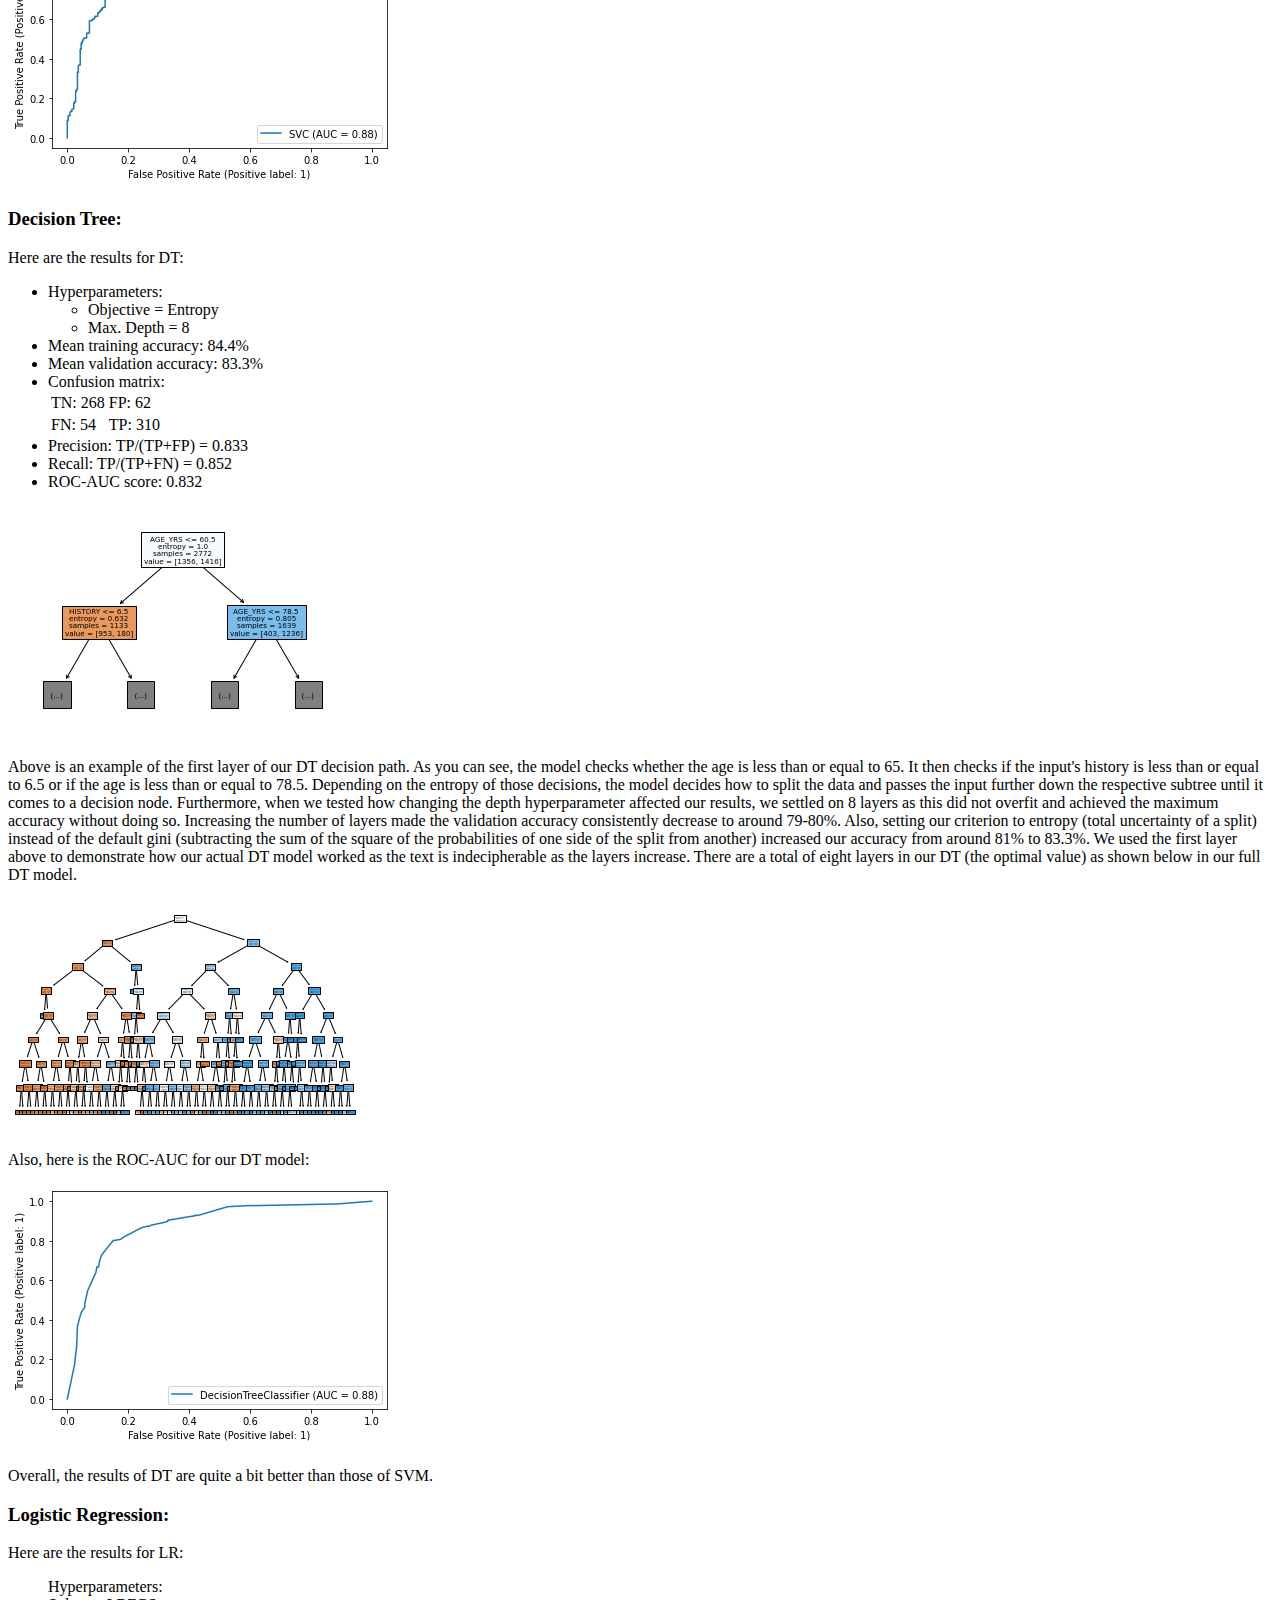
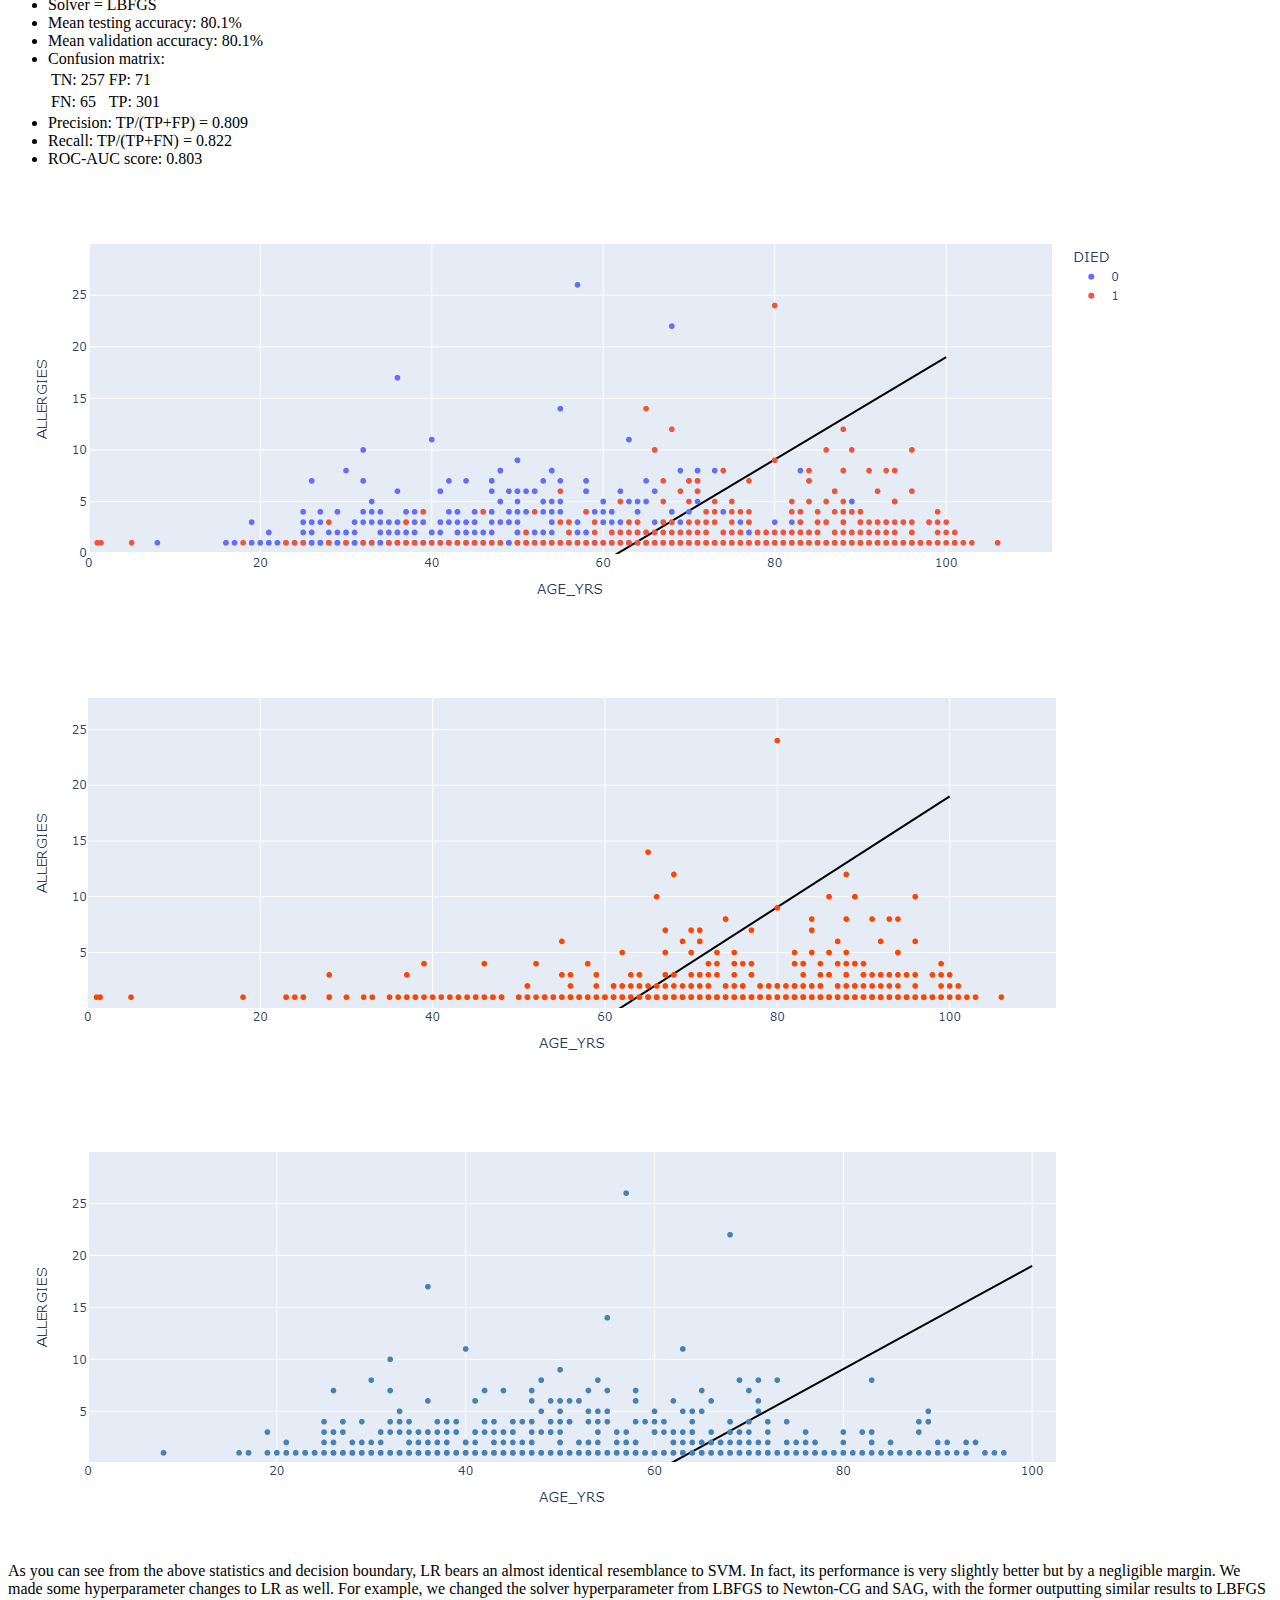
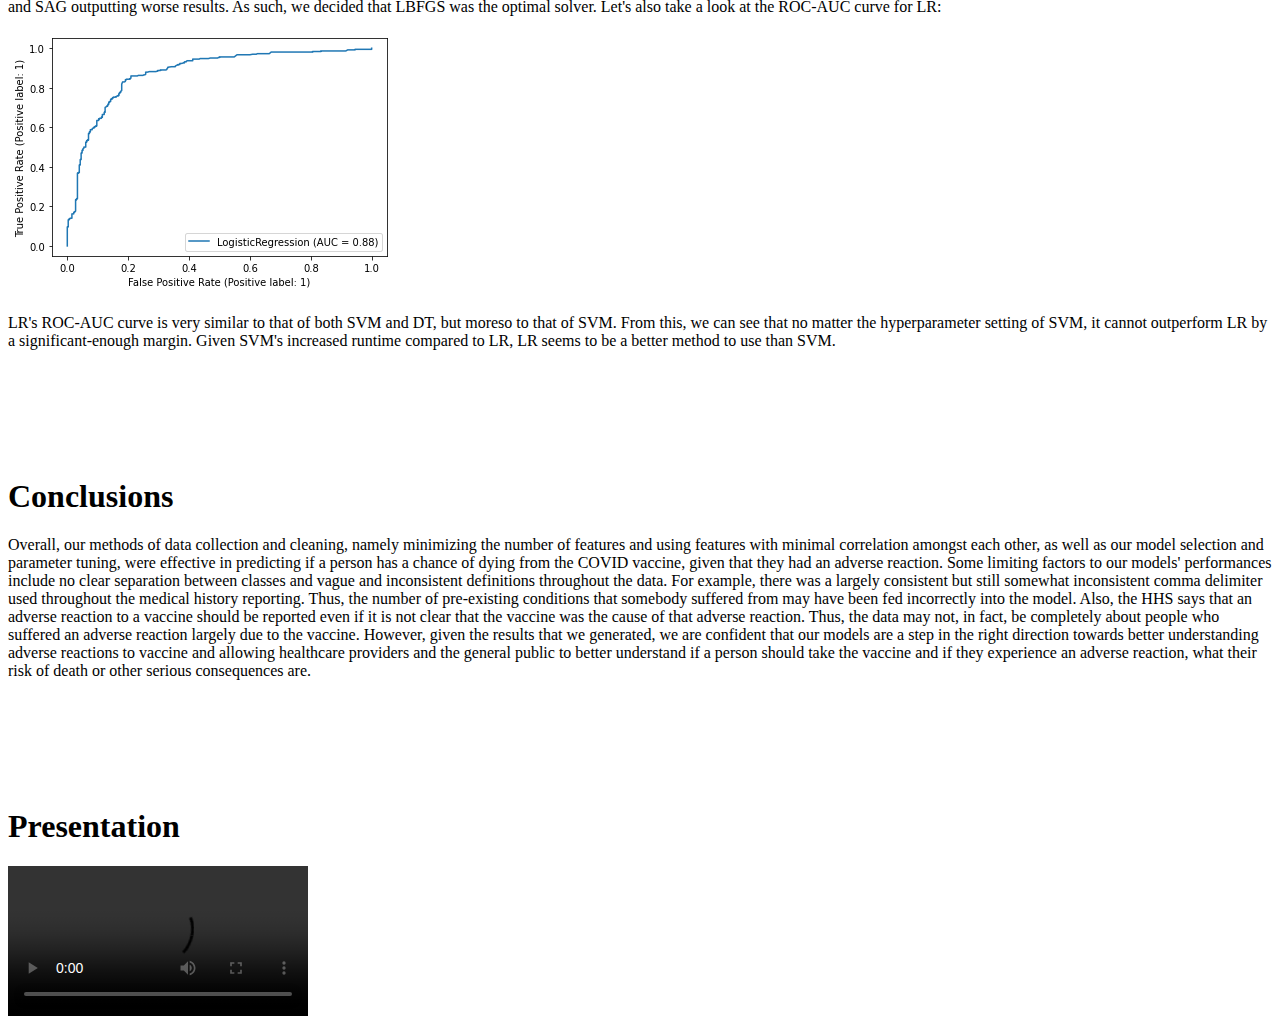
==== commit ca7a054b: "update video to HD version" ====
--- a/index.html
+++ b/index.html
@@ -537,7 +537,7 @@
         <h1 class="display-1">
             Presentation
         </h1>
-        <video class="col-lg-12" src="./assets/video/final-report.mp4" controls>
+        <video class="col-lg-12" src="./assets/video/final-report-hd.mp4" controls>
 
         </video>
     </section>
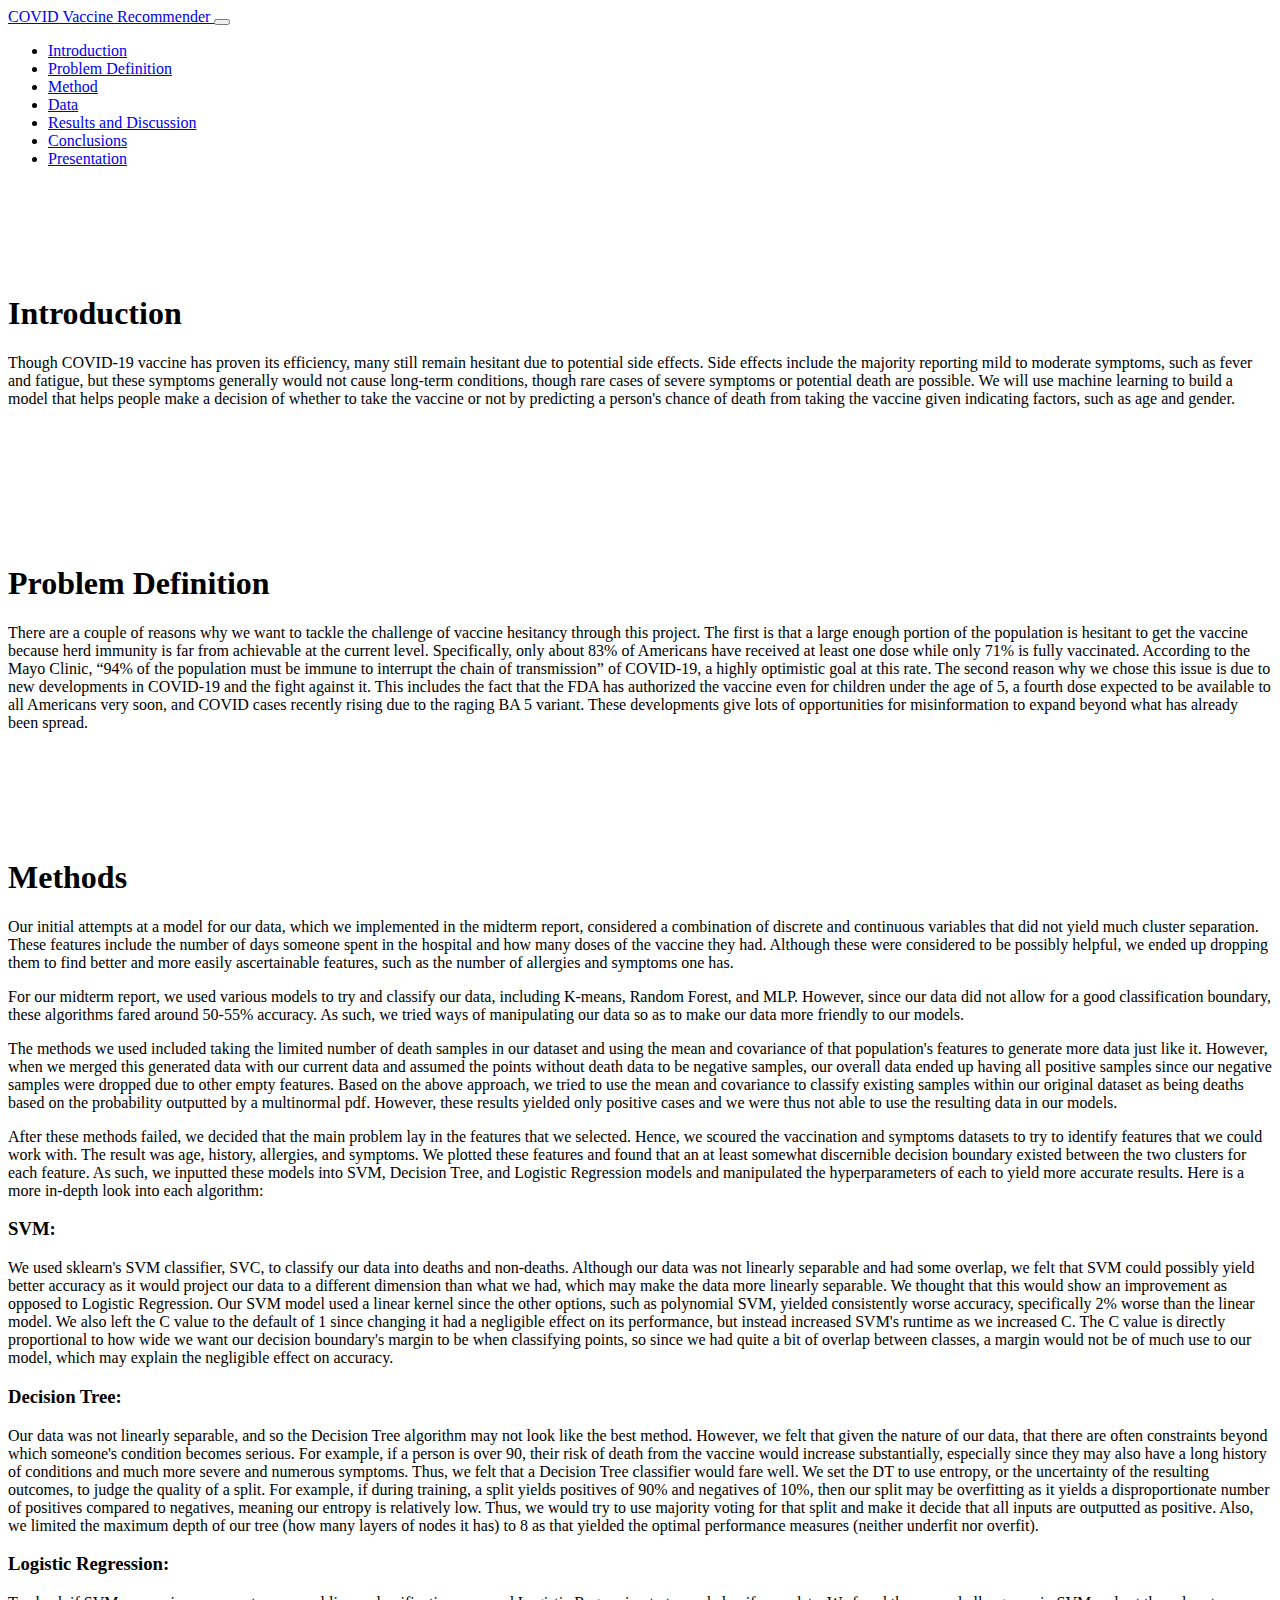
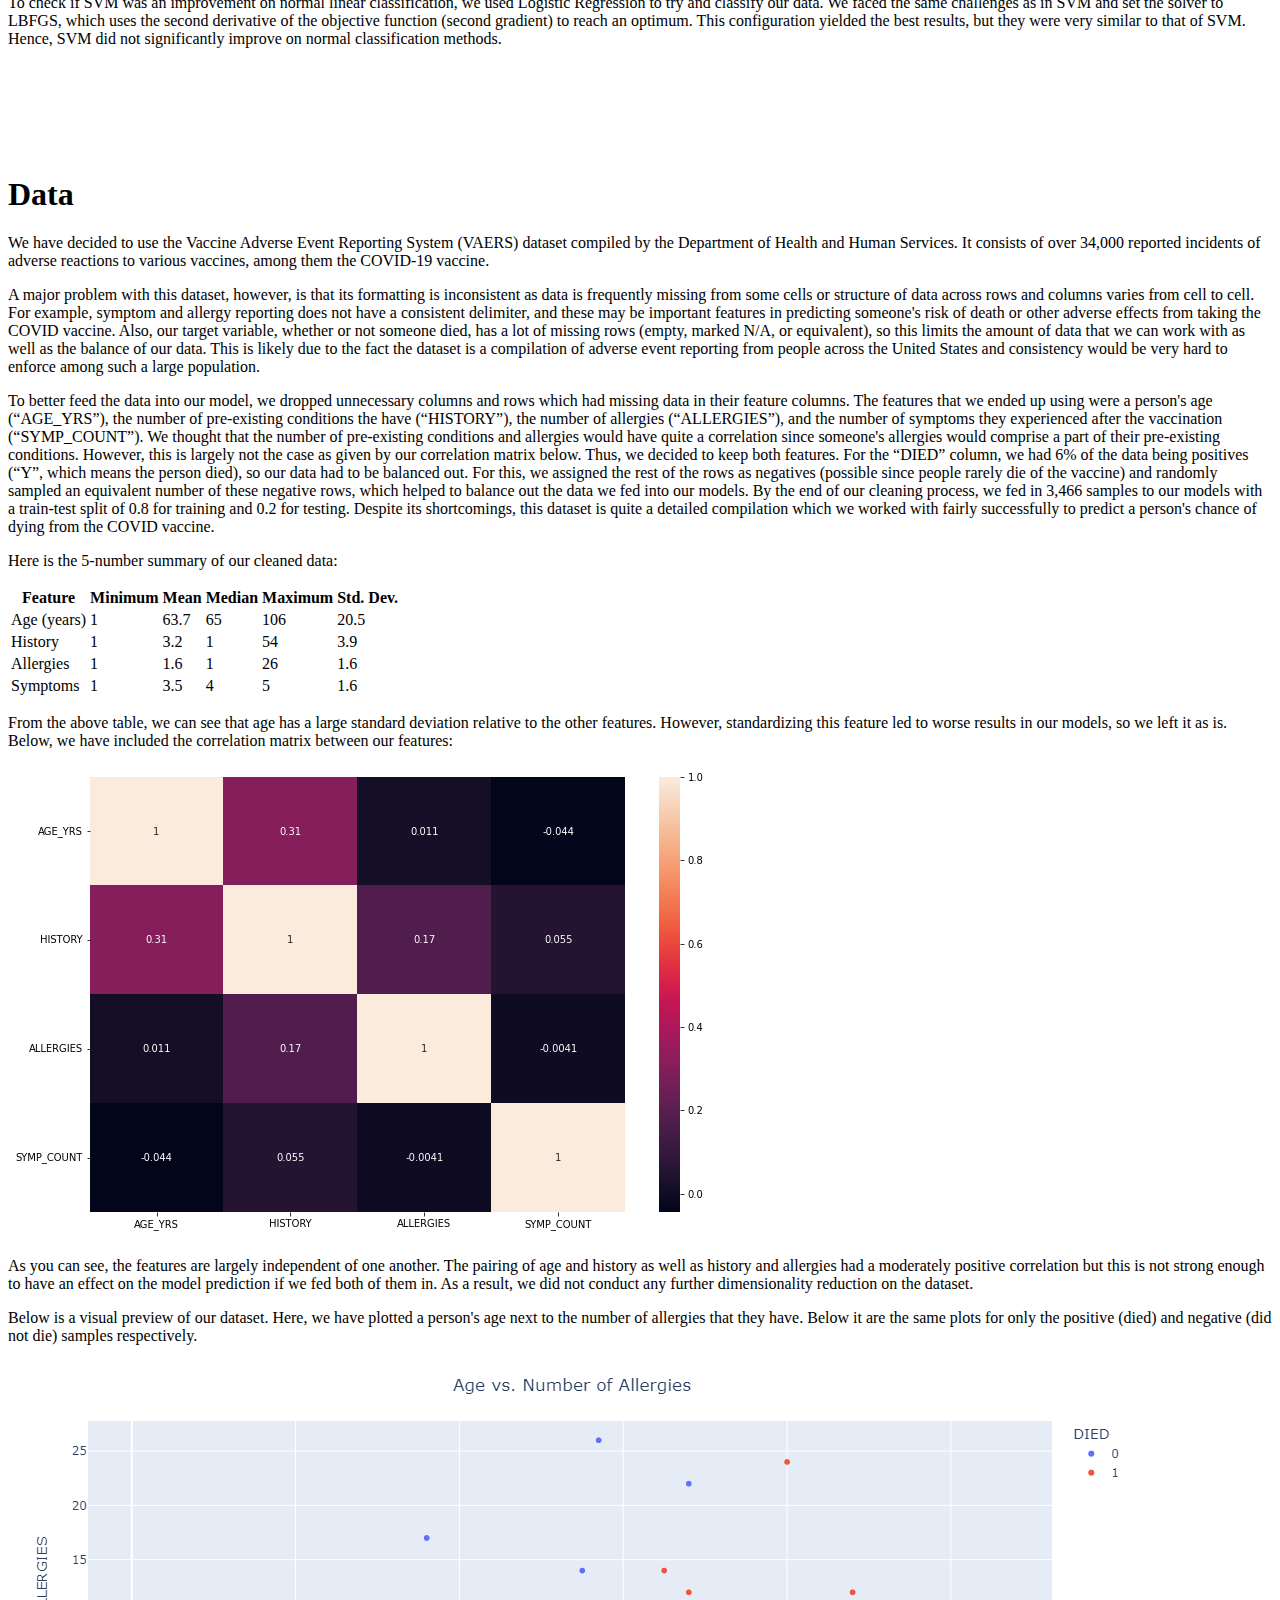
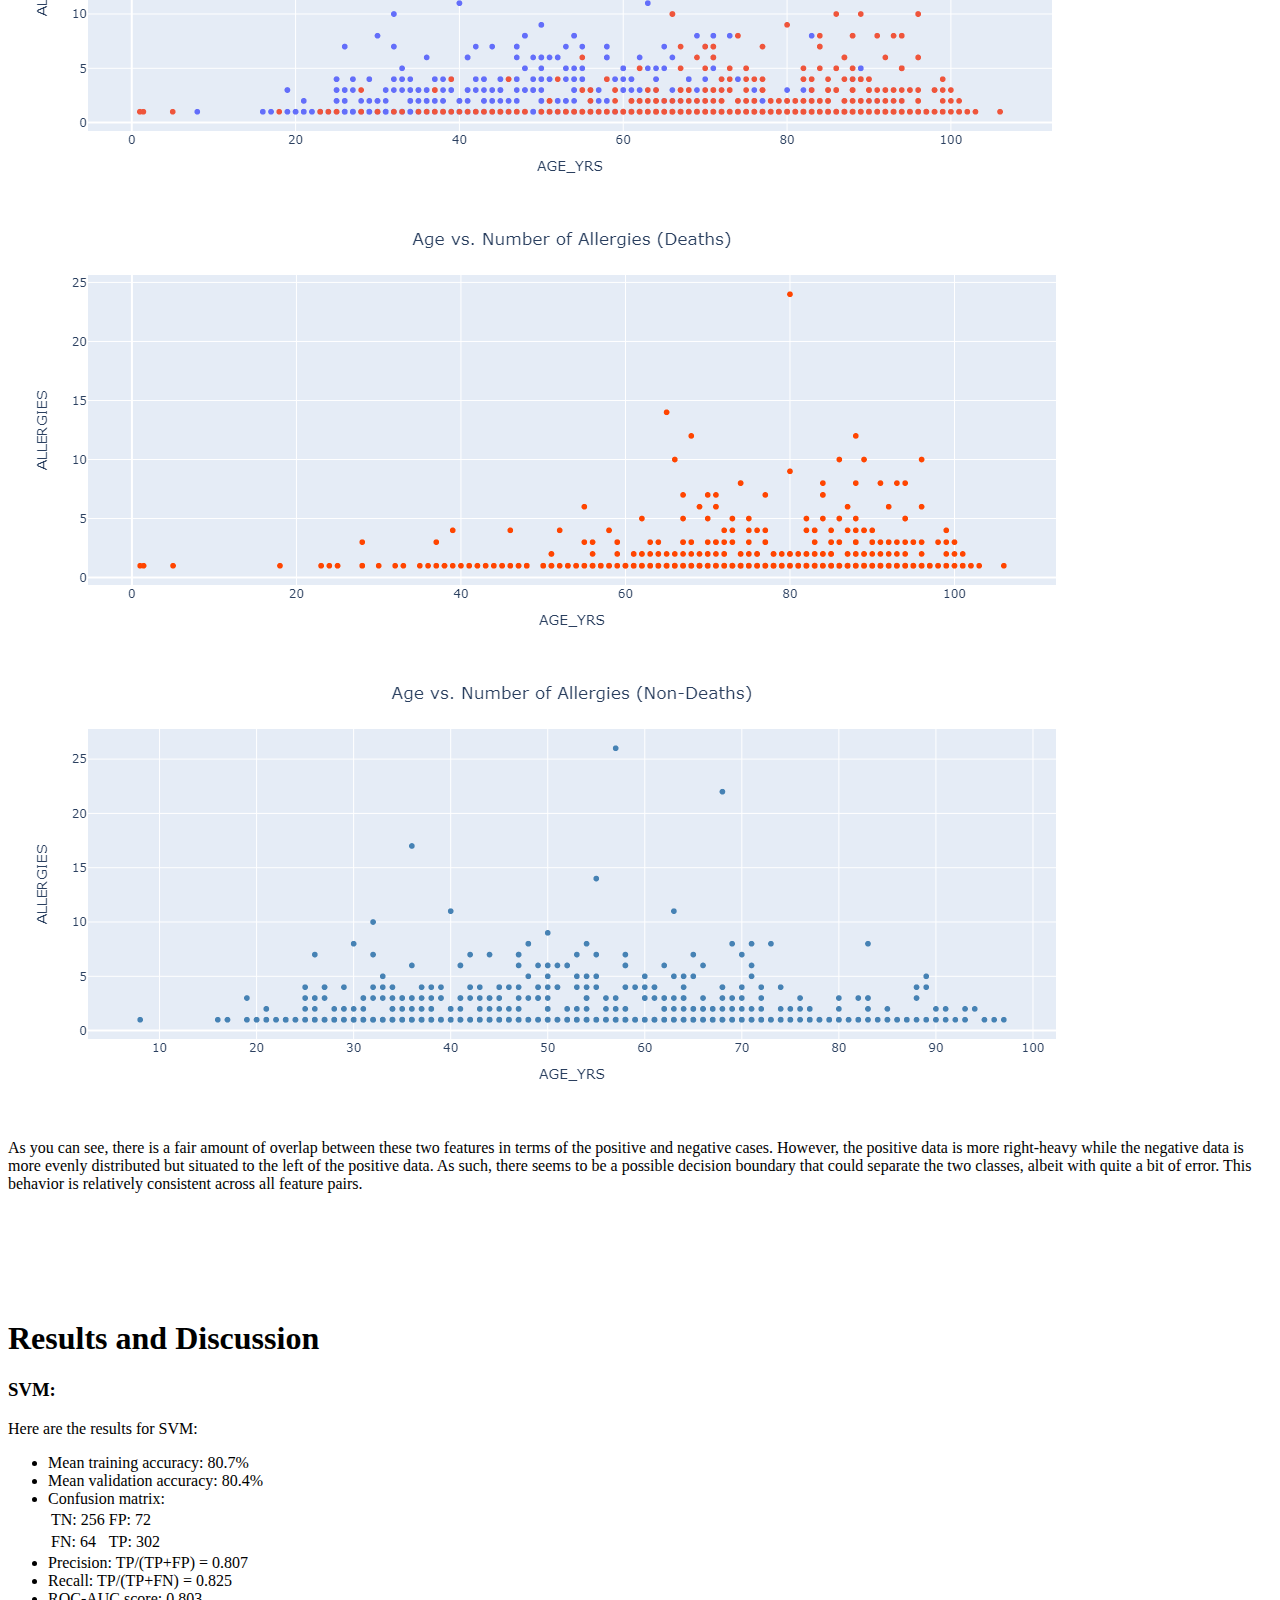
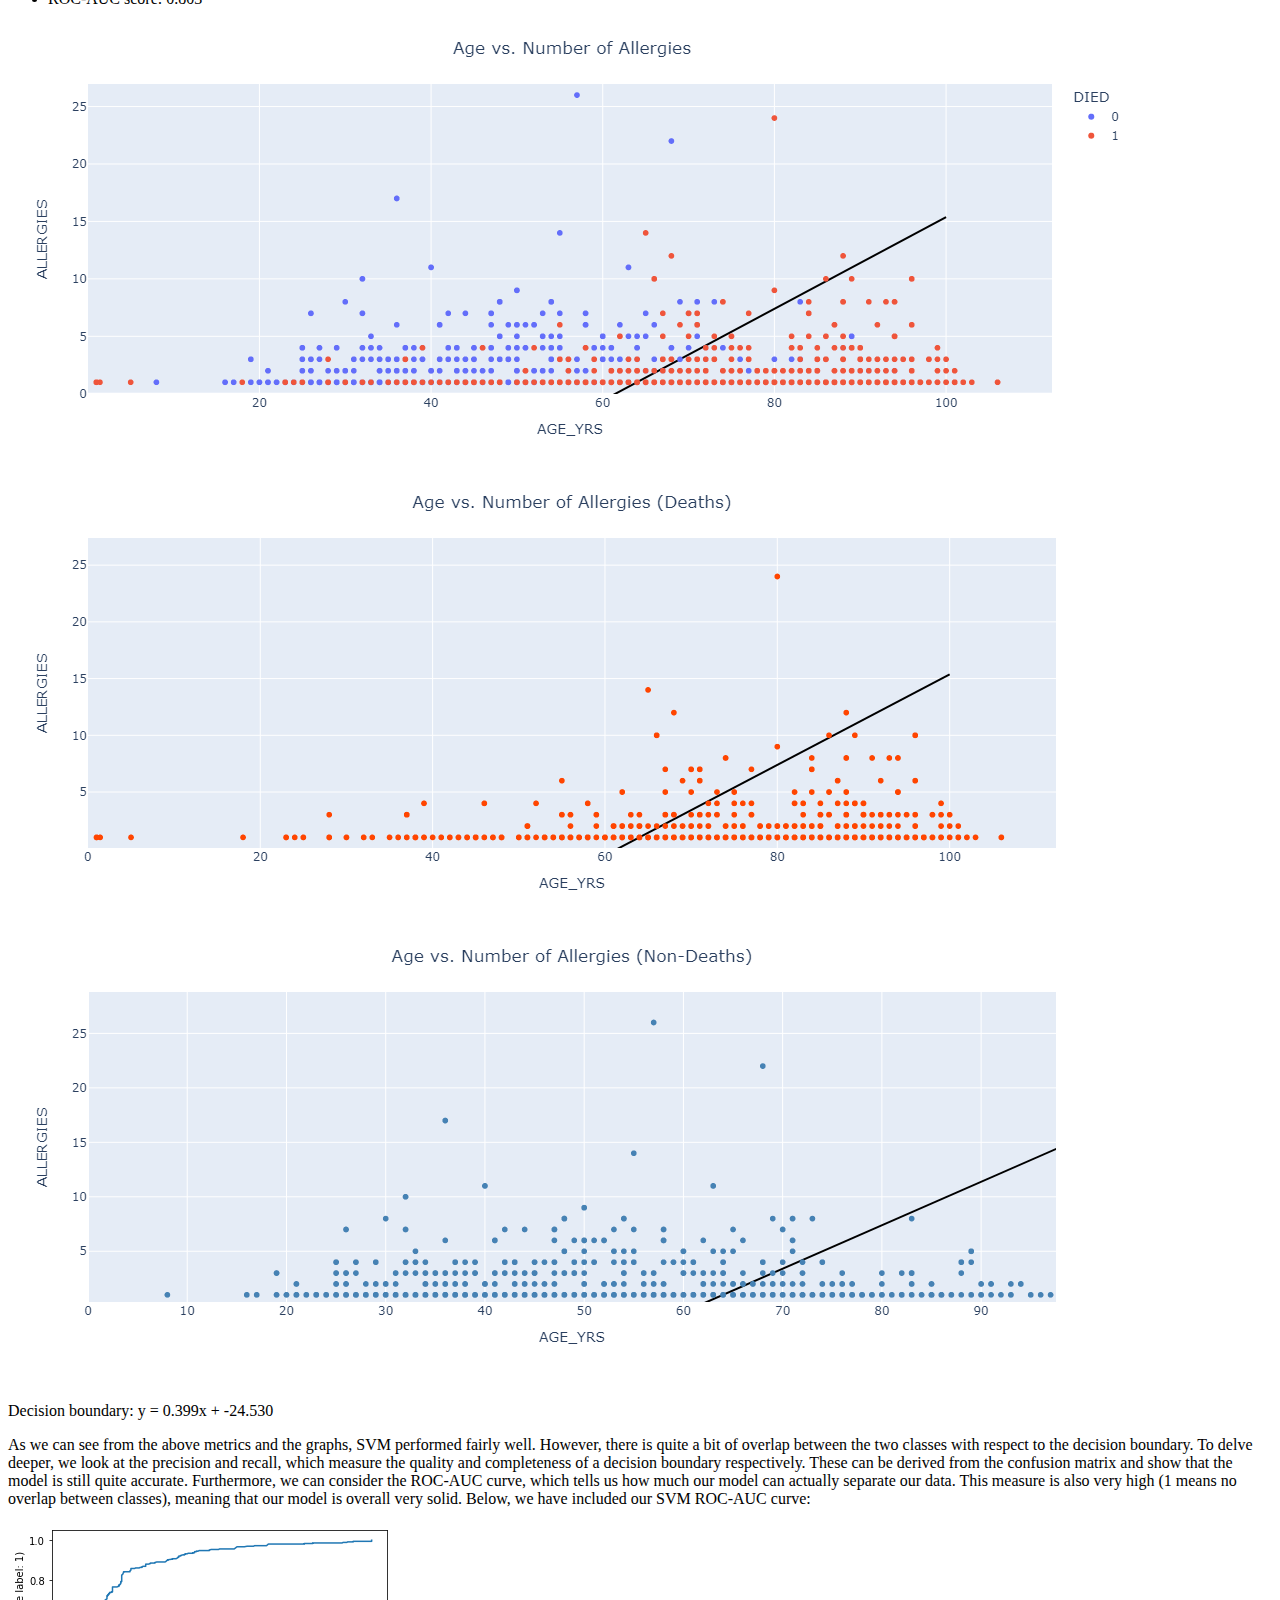
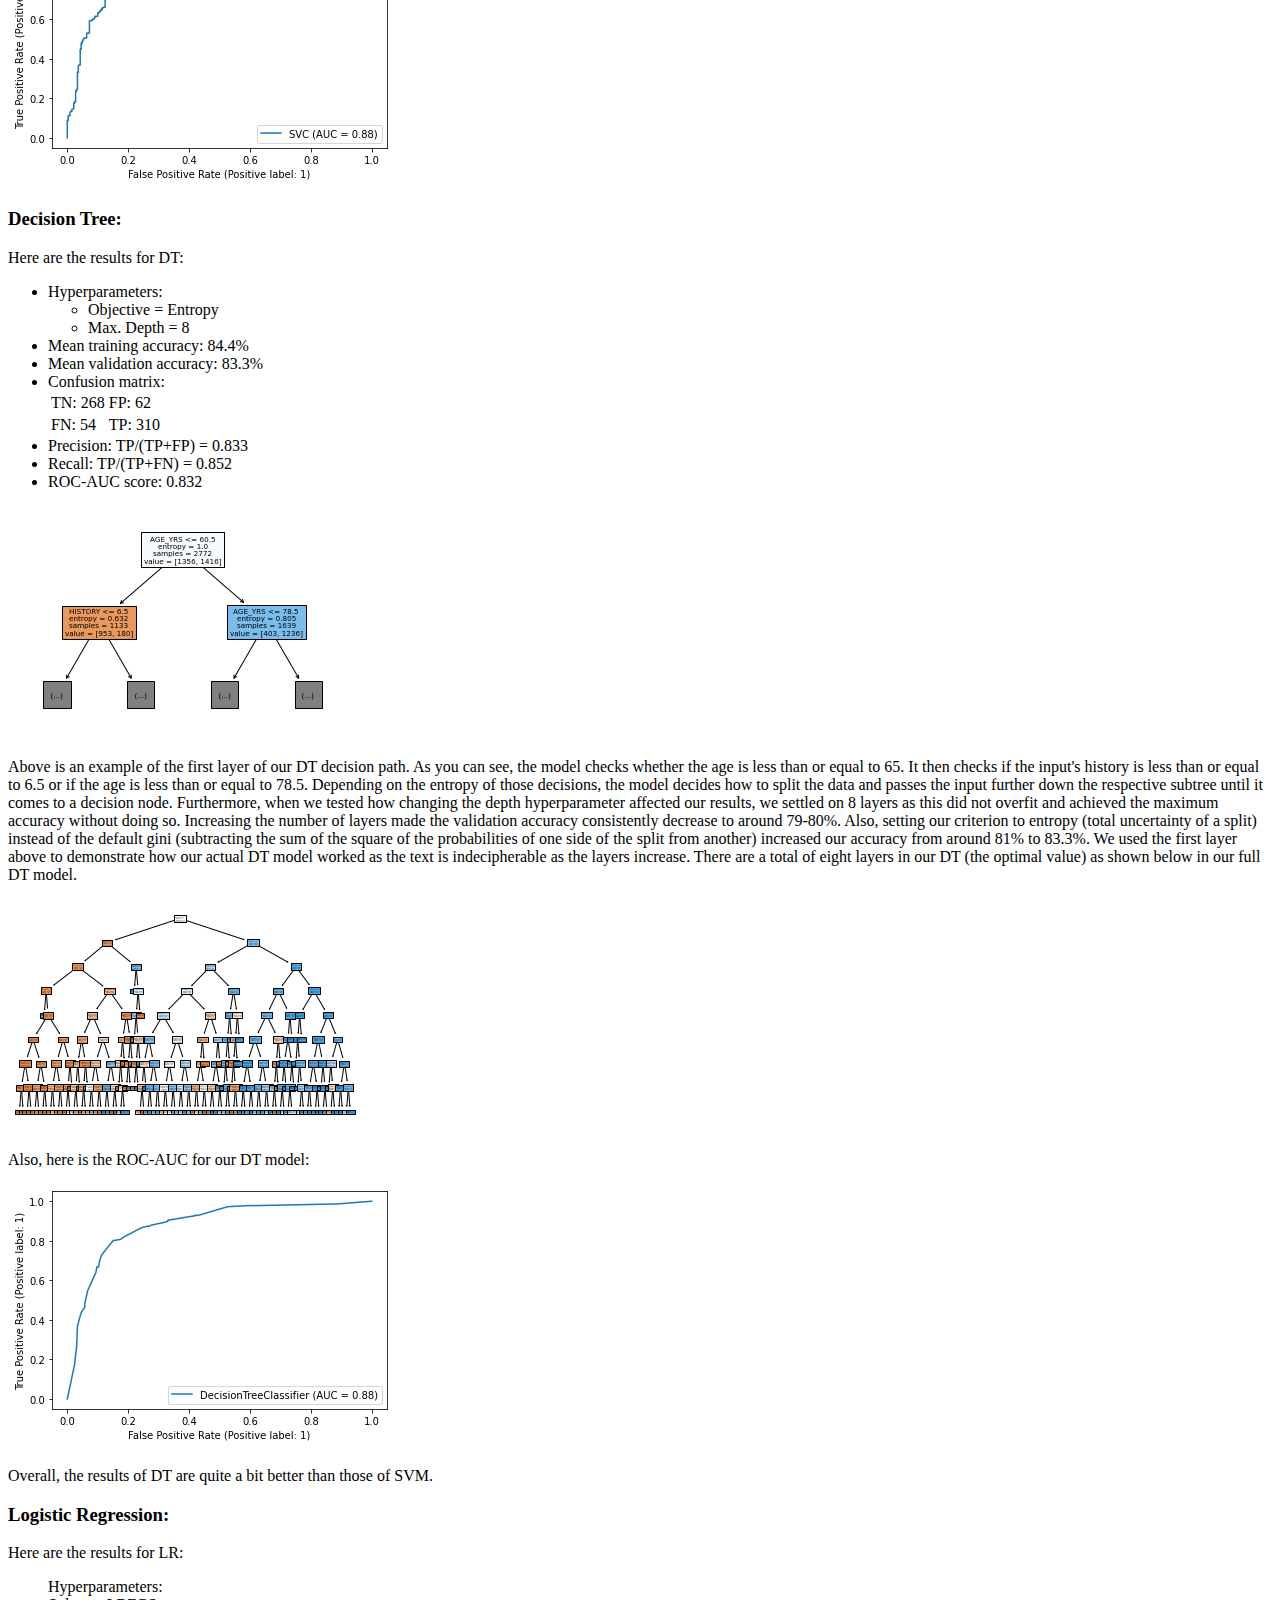
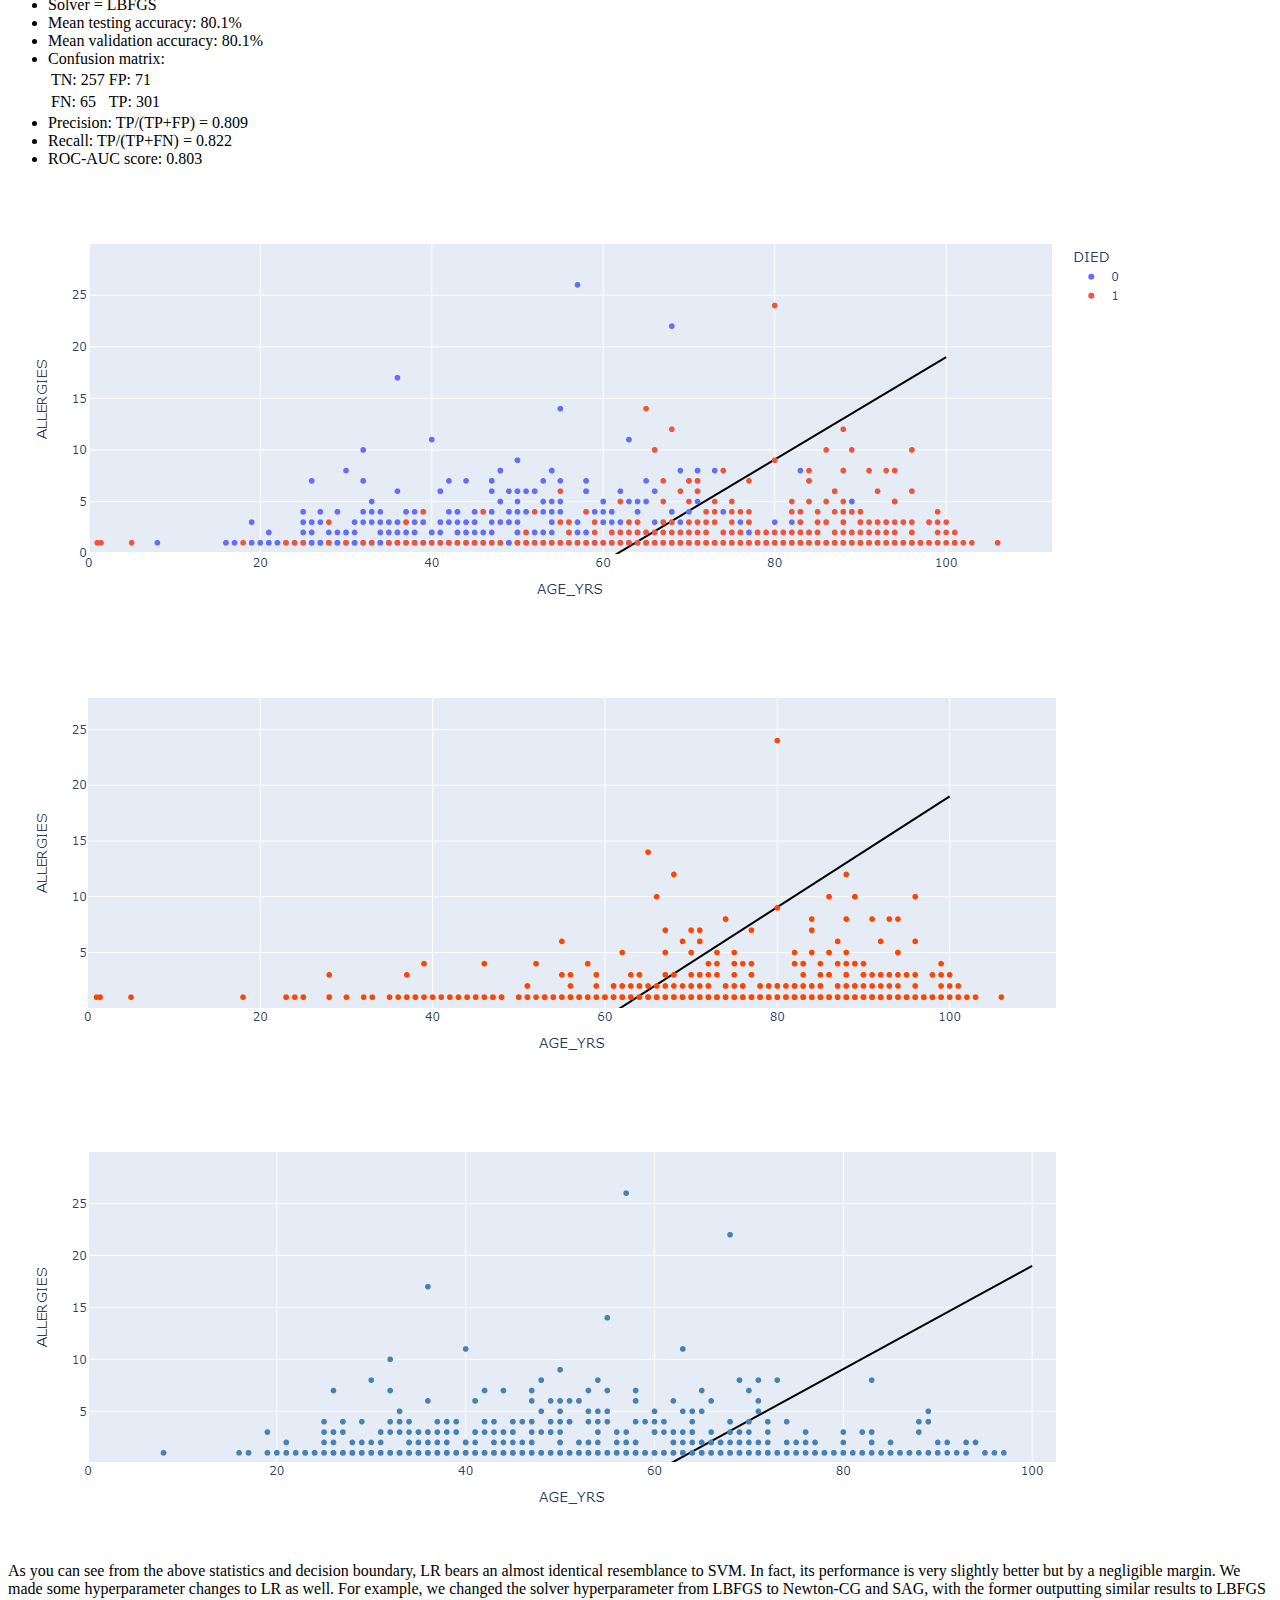
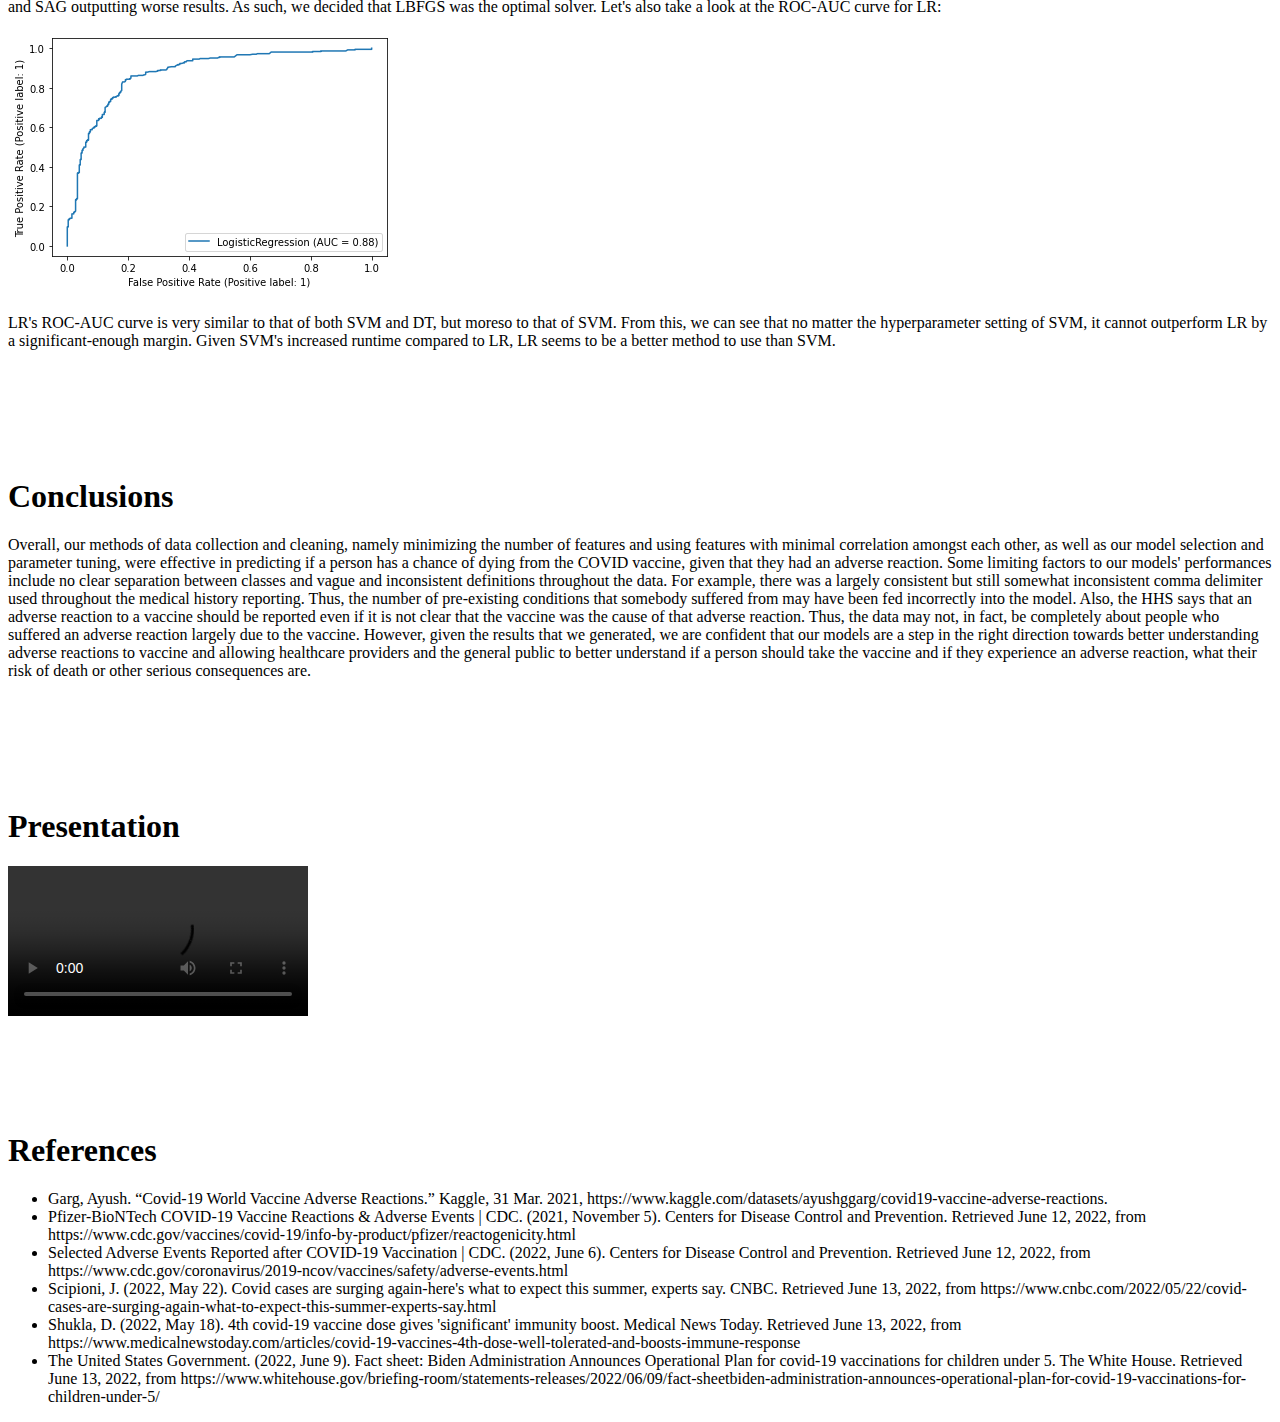
==== commit 6fc84ba6: "add references" ====
--- a/index.html
+++ b/index.html
@@ -542,6 +542,44 @@
         </video>
     </section>
 
+    <section class="container" id="references">
+        <h1 class="display-1">
+            References
+        </h1>
+
+        <ul>
+            <li>
+                Garg, Ayush. “Covid-19 World Vaccine Adverse Reactions.” Kaggle, 31 Mar. 2021,
+                https://www.kaggle.com/datasets/ayushggarg/covid19-vaccine-adverse-reactions.
+            </li>
+            <li>
+                Pfizer-BioNTech COVID-19 Vaccine Reactions & Adverse Events | CDC. (2021, November 5). Centers for
+                Disease Control and Prevention. Retrieved June 12, 2022, from
+                https://www.cdc.gov/vaccines/covid-19/info-by-product/pfizer/reactogenicity.html
+            </li>
+            <li>
+                Selected Adverse Events Reported after COVID-19 Vaccination | CDC. (2022, June 6). Centers for Disease
+                Control and Prevention. Retrieved June 12, 2022, from
+                https://www.cdc.gov/coronavirus/2019-ncov/vaccines/safety/adverse-events.html
+            </li>
+            <li>
+                Scipioni, J. (2022, May 22). Covid cases are surging again-here's what to expect this summer, experts
+                say. CNBC. Retrieved June 13, 2022, from
+                https://www.cnbc.com/2022/05/22/covid-cases-are-surging-again-what-to-expect-this-summer-experts-say.html
+            </li>
+            <li>
+                Shukla, D. (2022, May 18). 4th covid-19 vaccine dose gives 'significant' immunity boost. Medical News
+                Today. Retrieved June 13, 2022, from
+                https://www.medicalnewstoday.com/articles/covid-19-vaccines-4th-dose-well-tolerated-and-boosts-immune-response
+            </li>
+            <li>
+                The United States Government. (2022, June 9). Fact sheet: Biden Administration Announces Operational
+                Plan for covid-19 vaccinations for children under 5. The White House. Retrieved June 13, 2022, from
+                https://www.whitehouse.gov/briefing-room/statements-releases/2022/06/09/fact-sheetbiden-administration-announces-operational-plan-for-covid-19-vaccinations-for-children-under-5/
+            </li>
+        </ul>
+    </section>
+
     <script src="https://cdn.jsdelivr.net/npm/bootstrap@5.2.0-beta1/dist/js/bootstrap.bundle.min.js"
         integrity="sha384-pprn3073KE6tl6bjs2QrFaJGz5/SUsLqktiwsUTF55Jfv3qYSDhgCecCxMW52nD2"
         crossorigin="anonymous"></script>
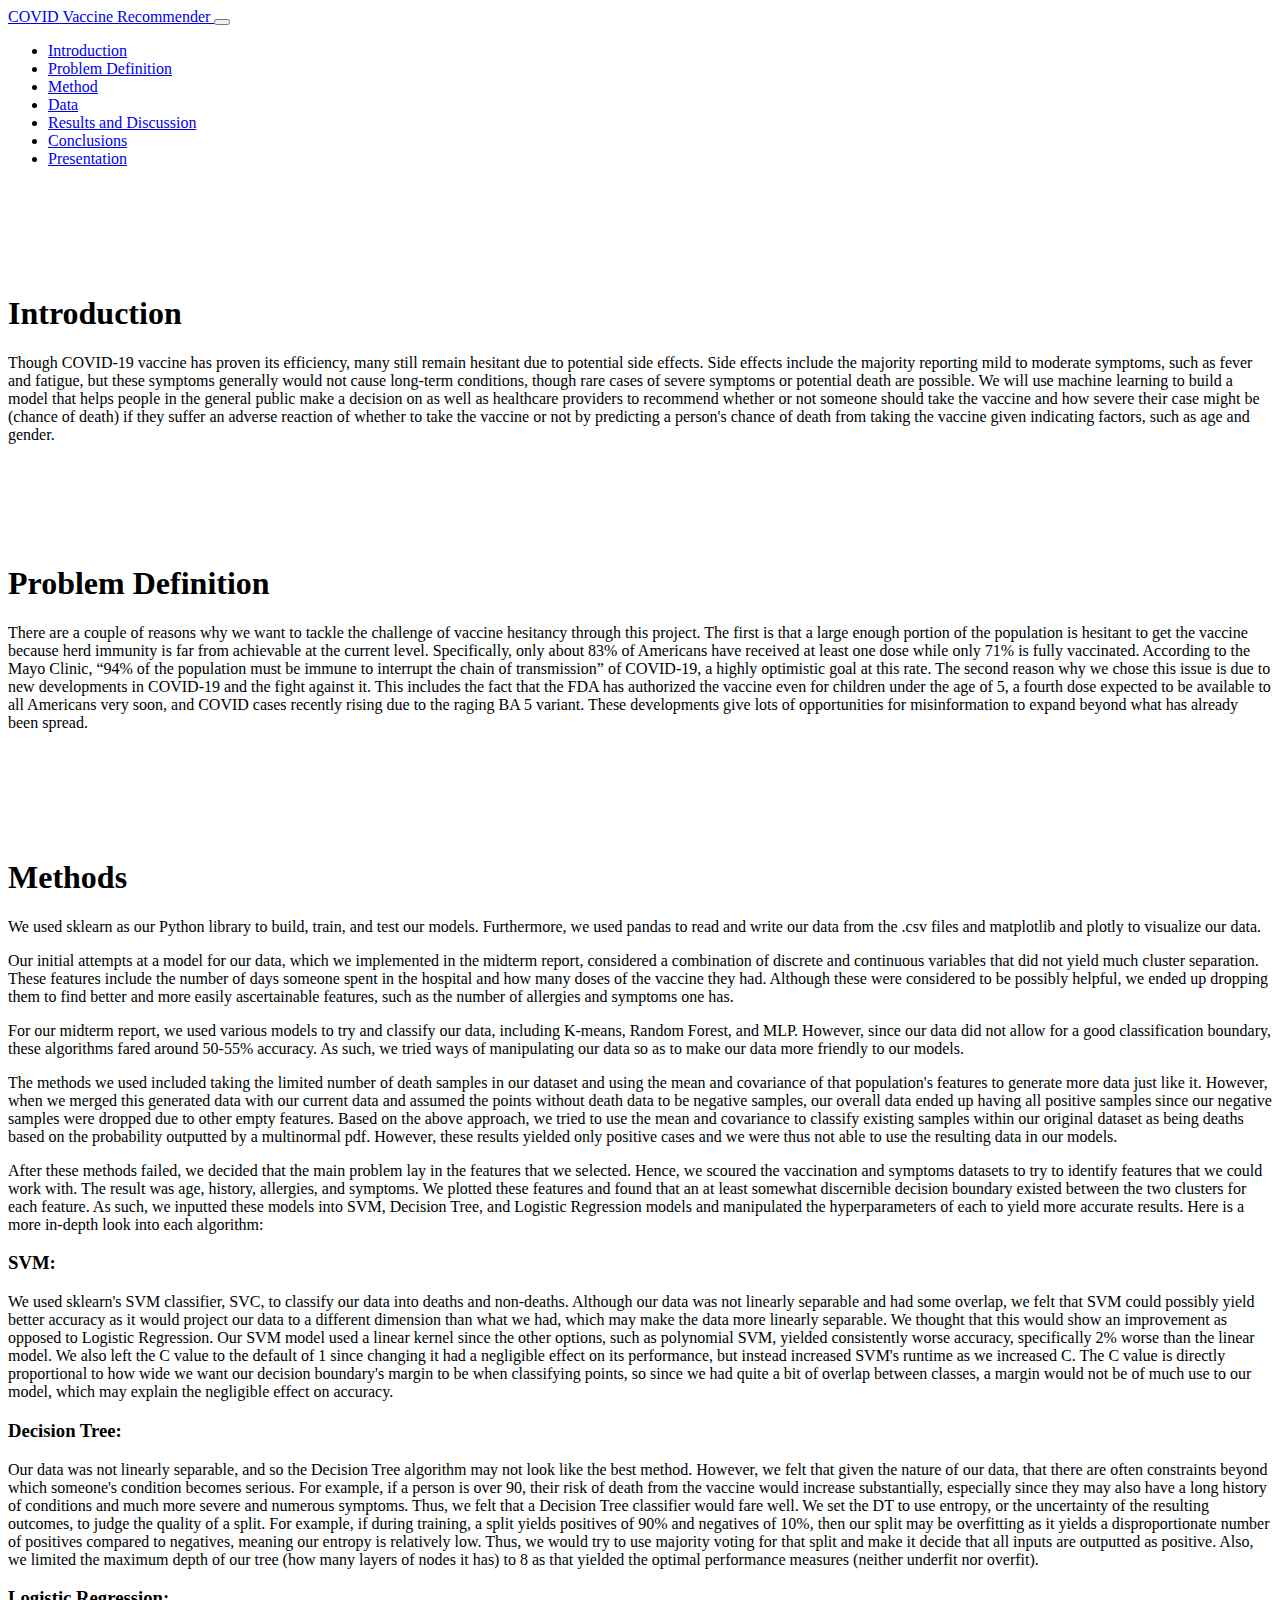
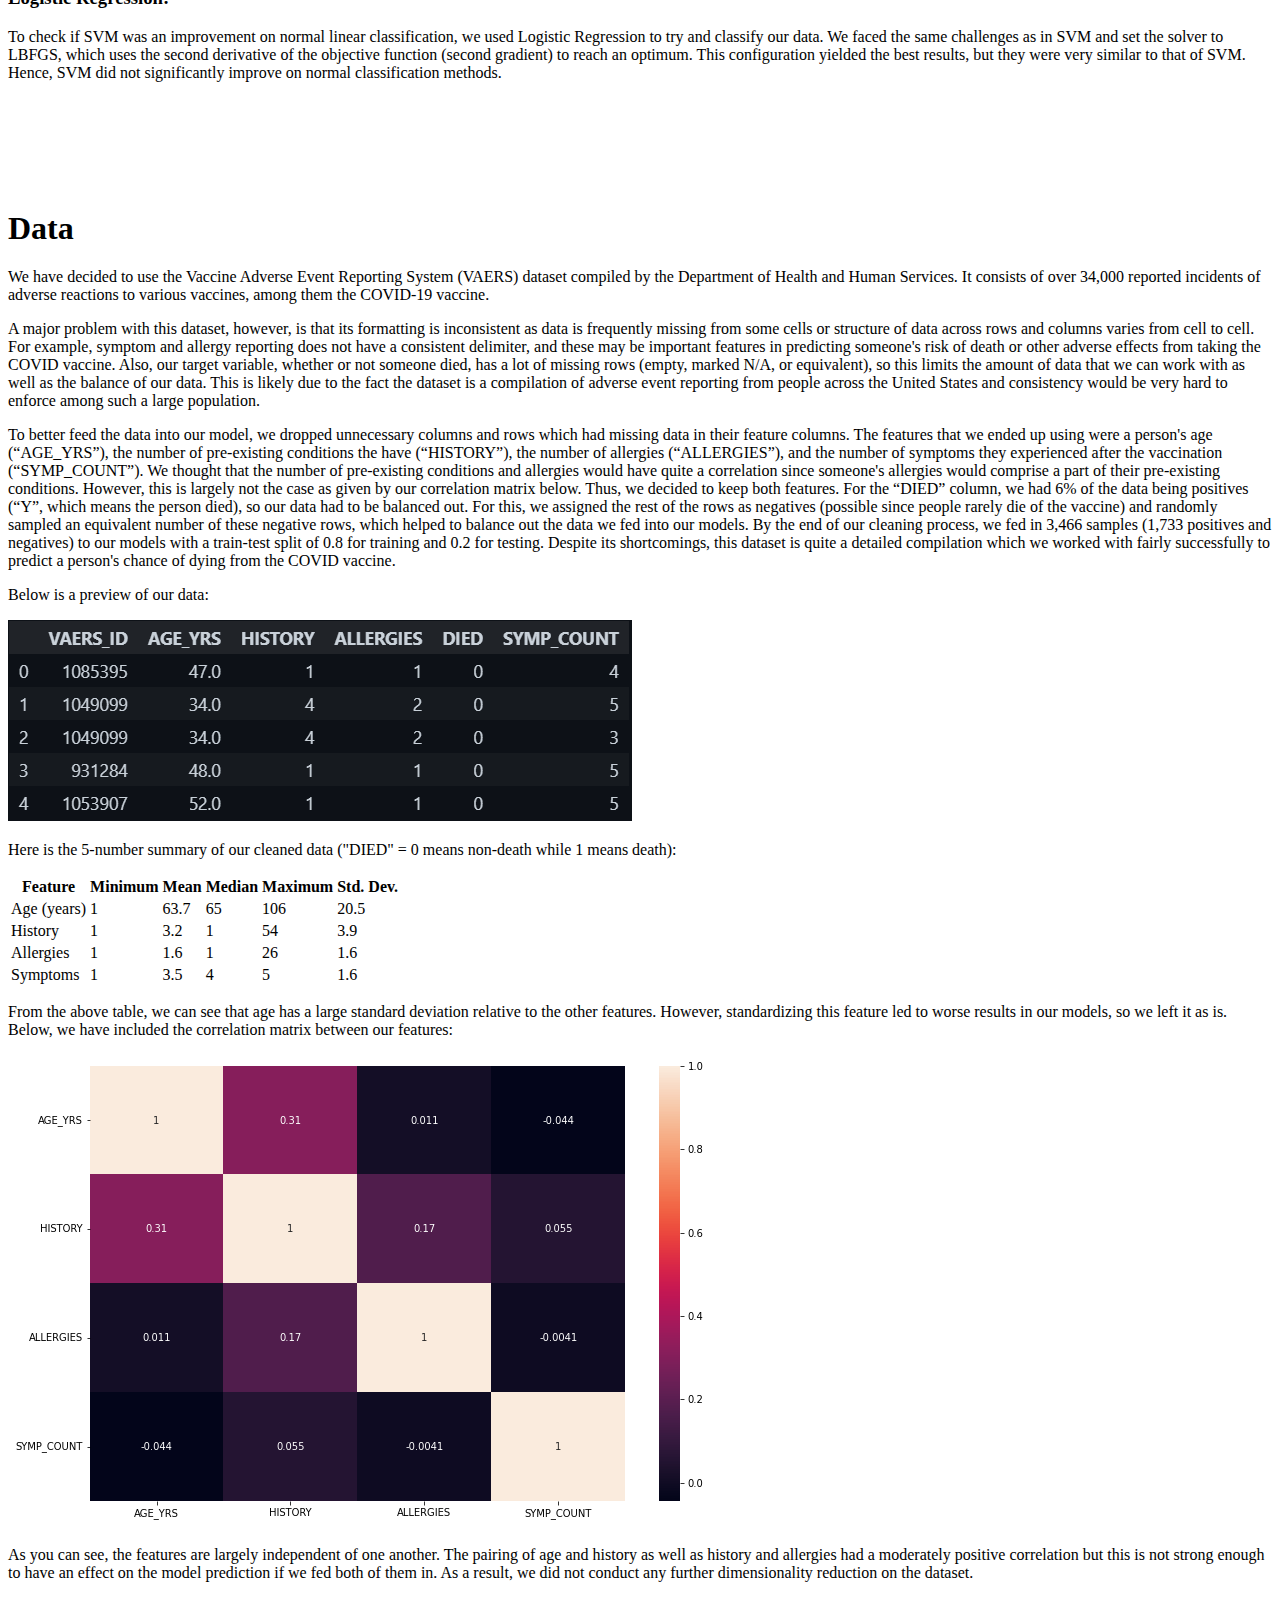
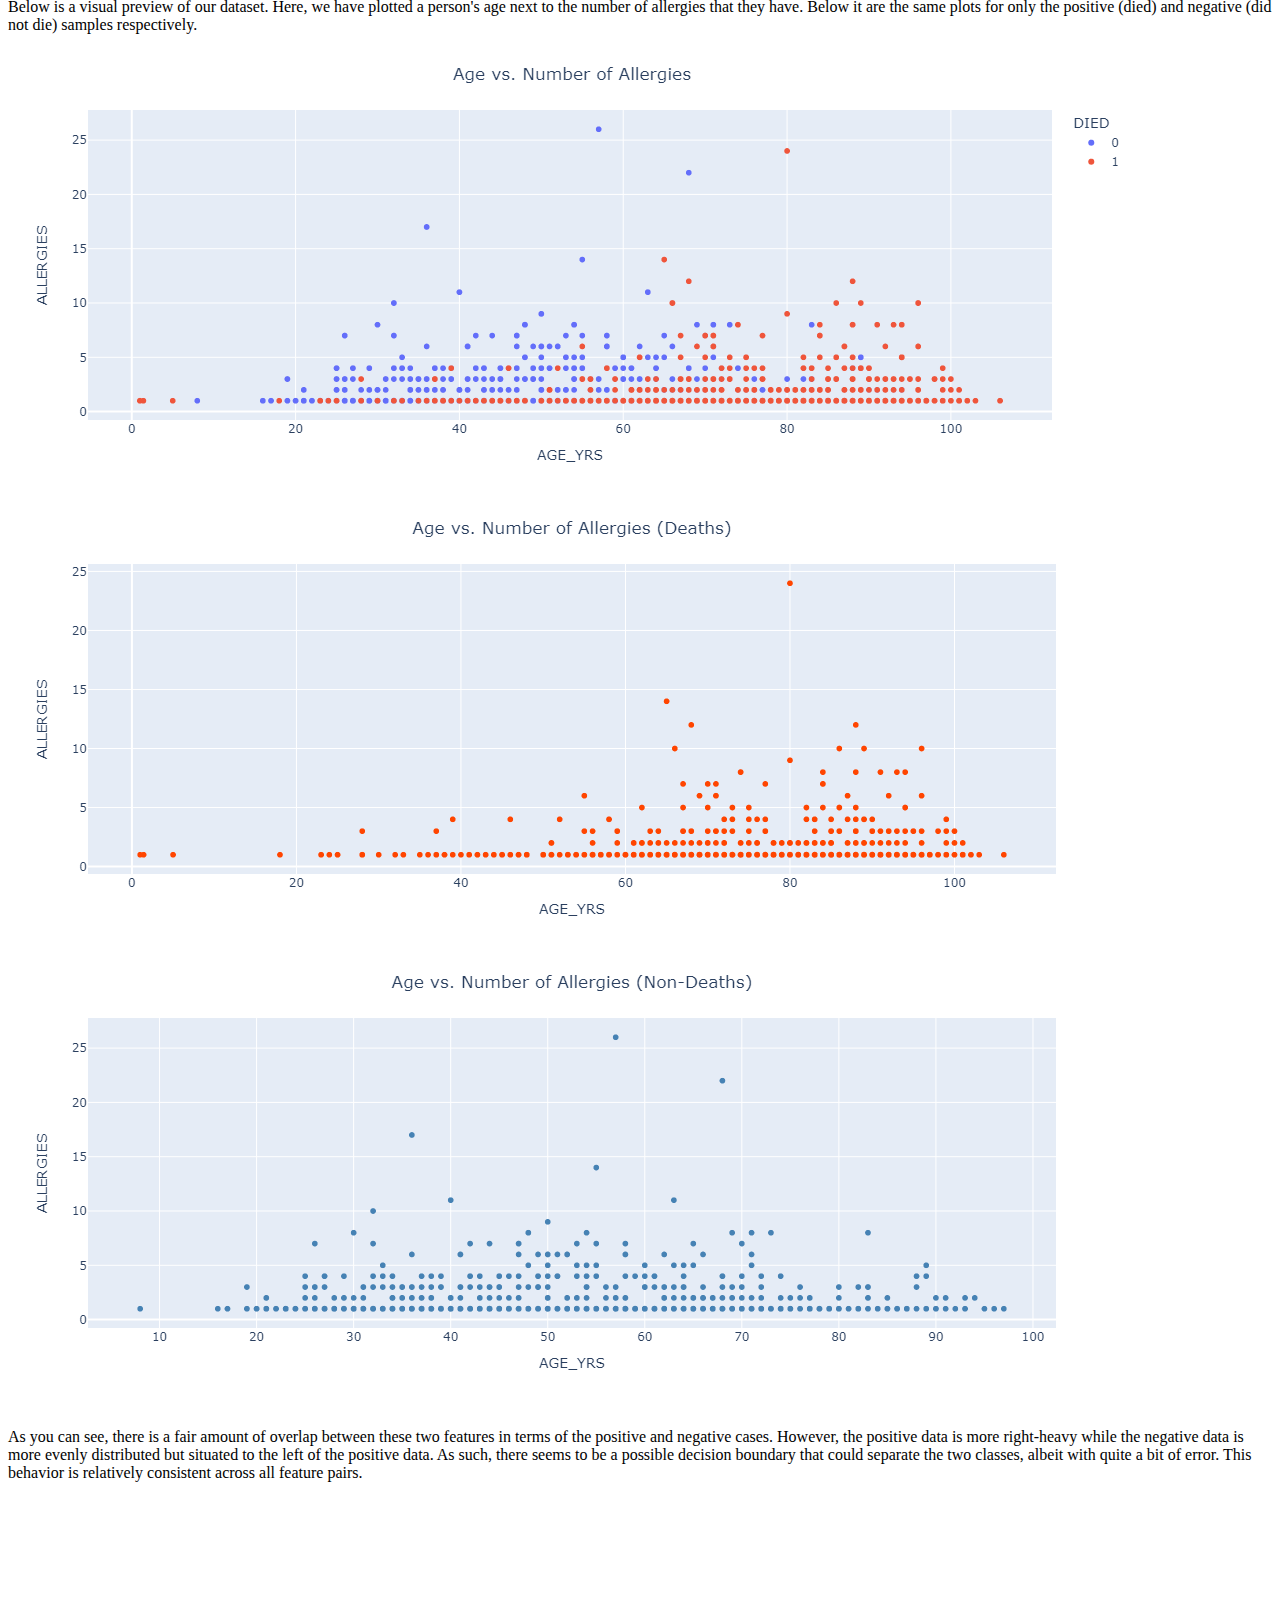
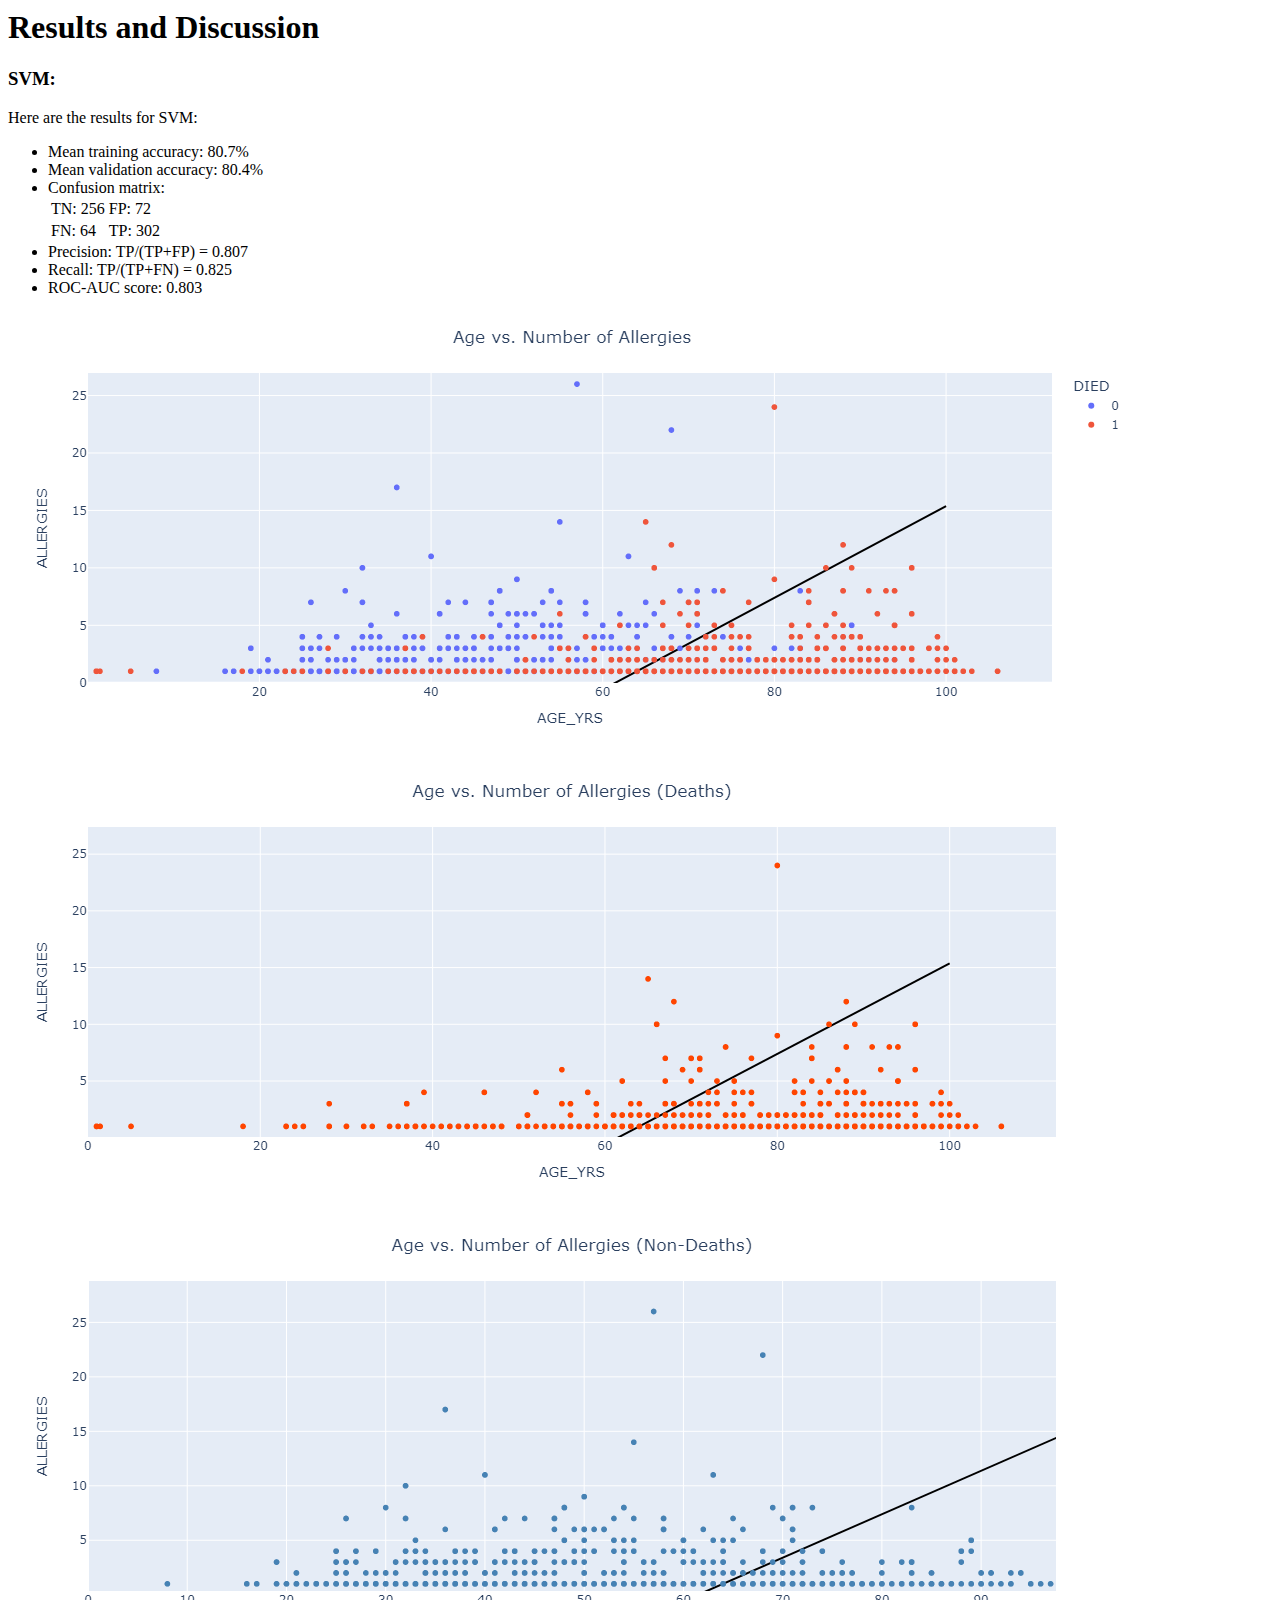
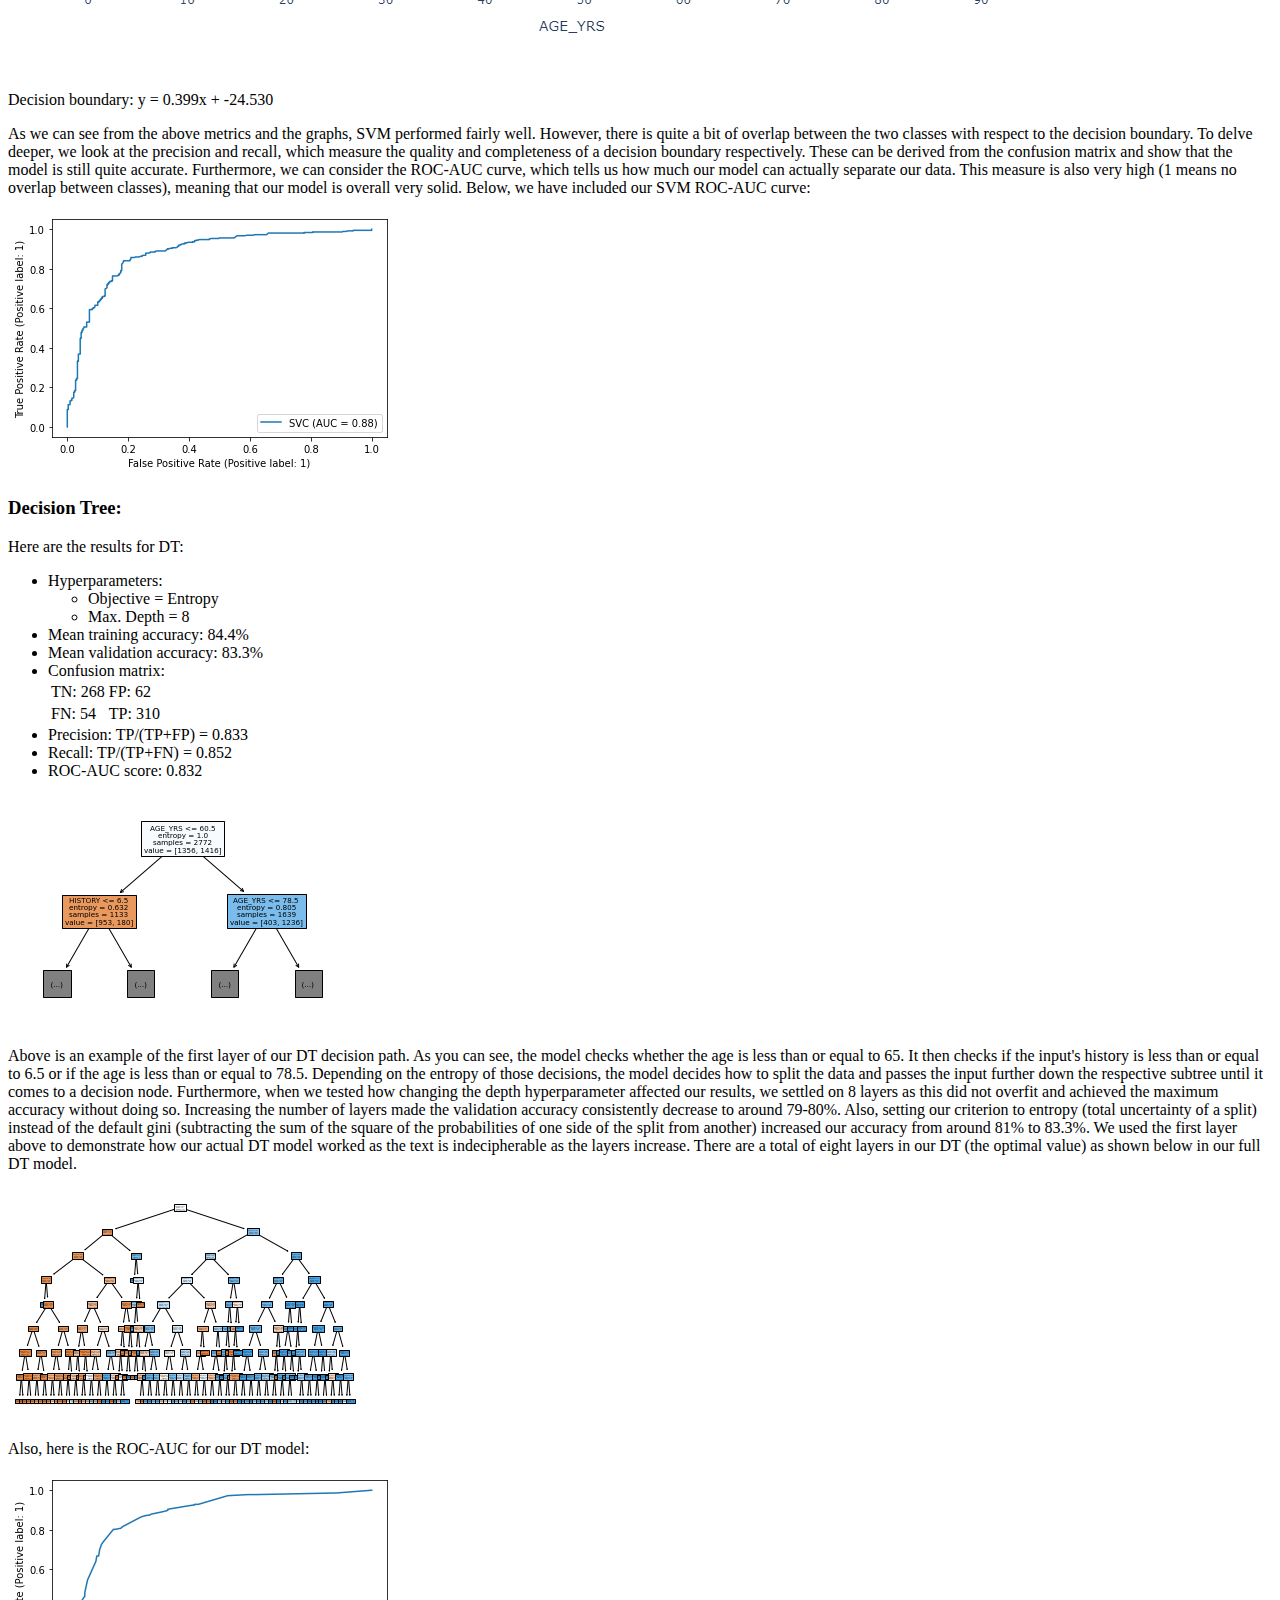
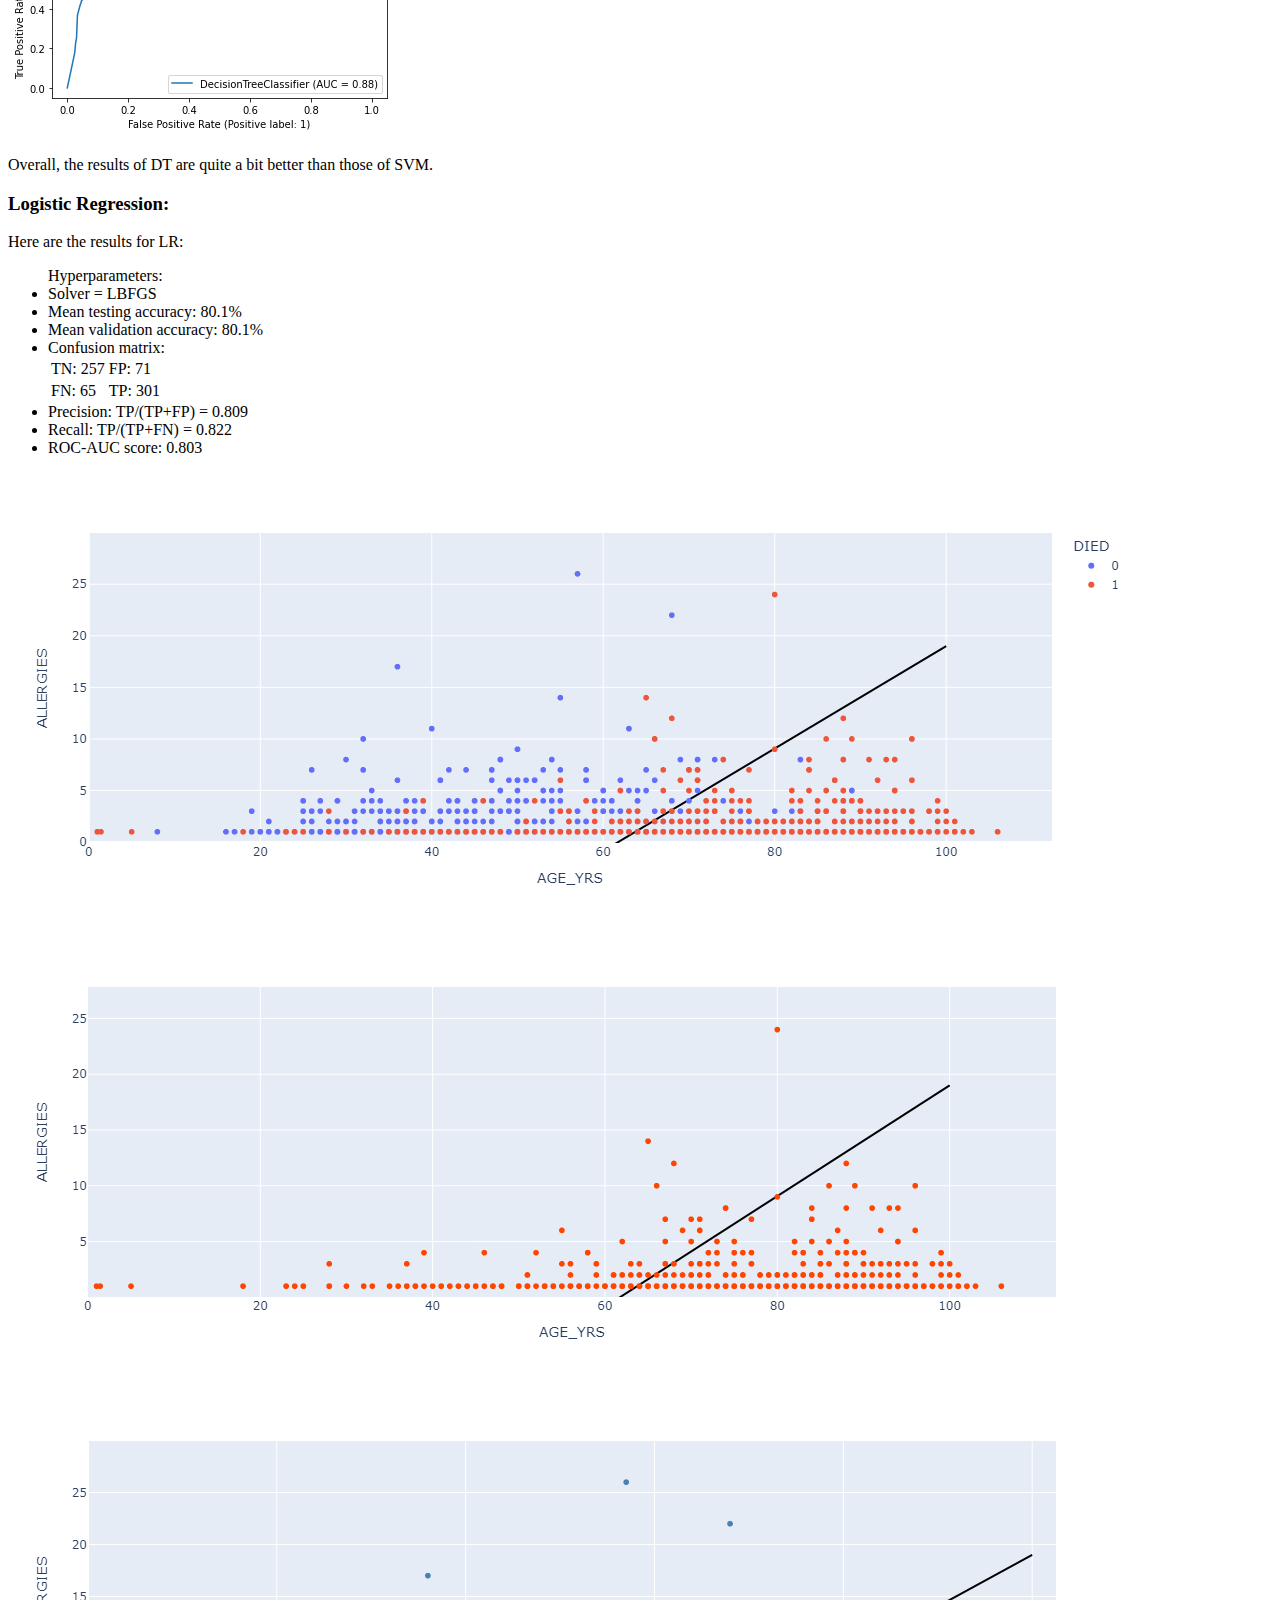
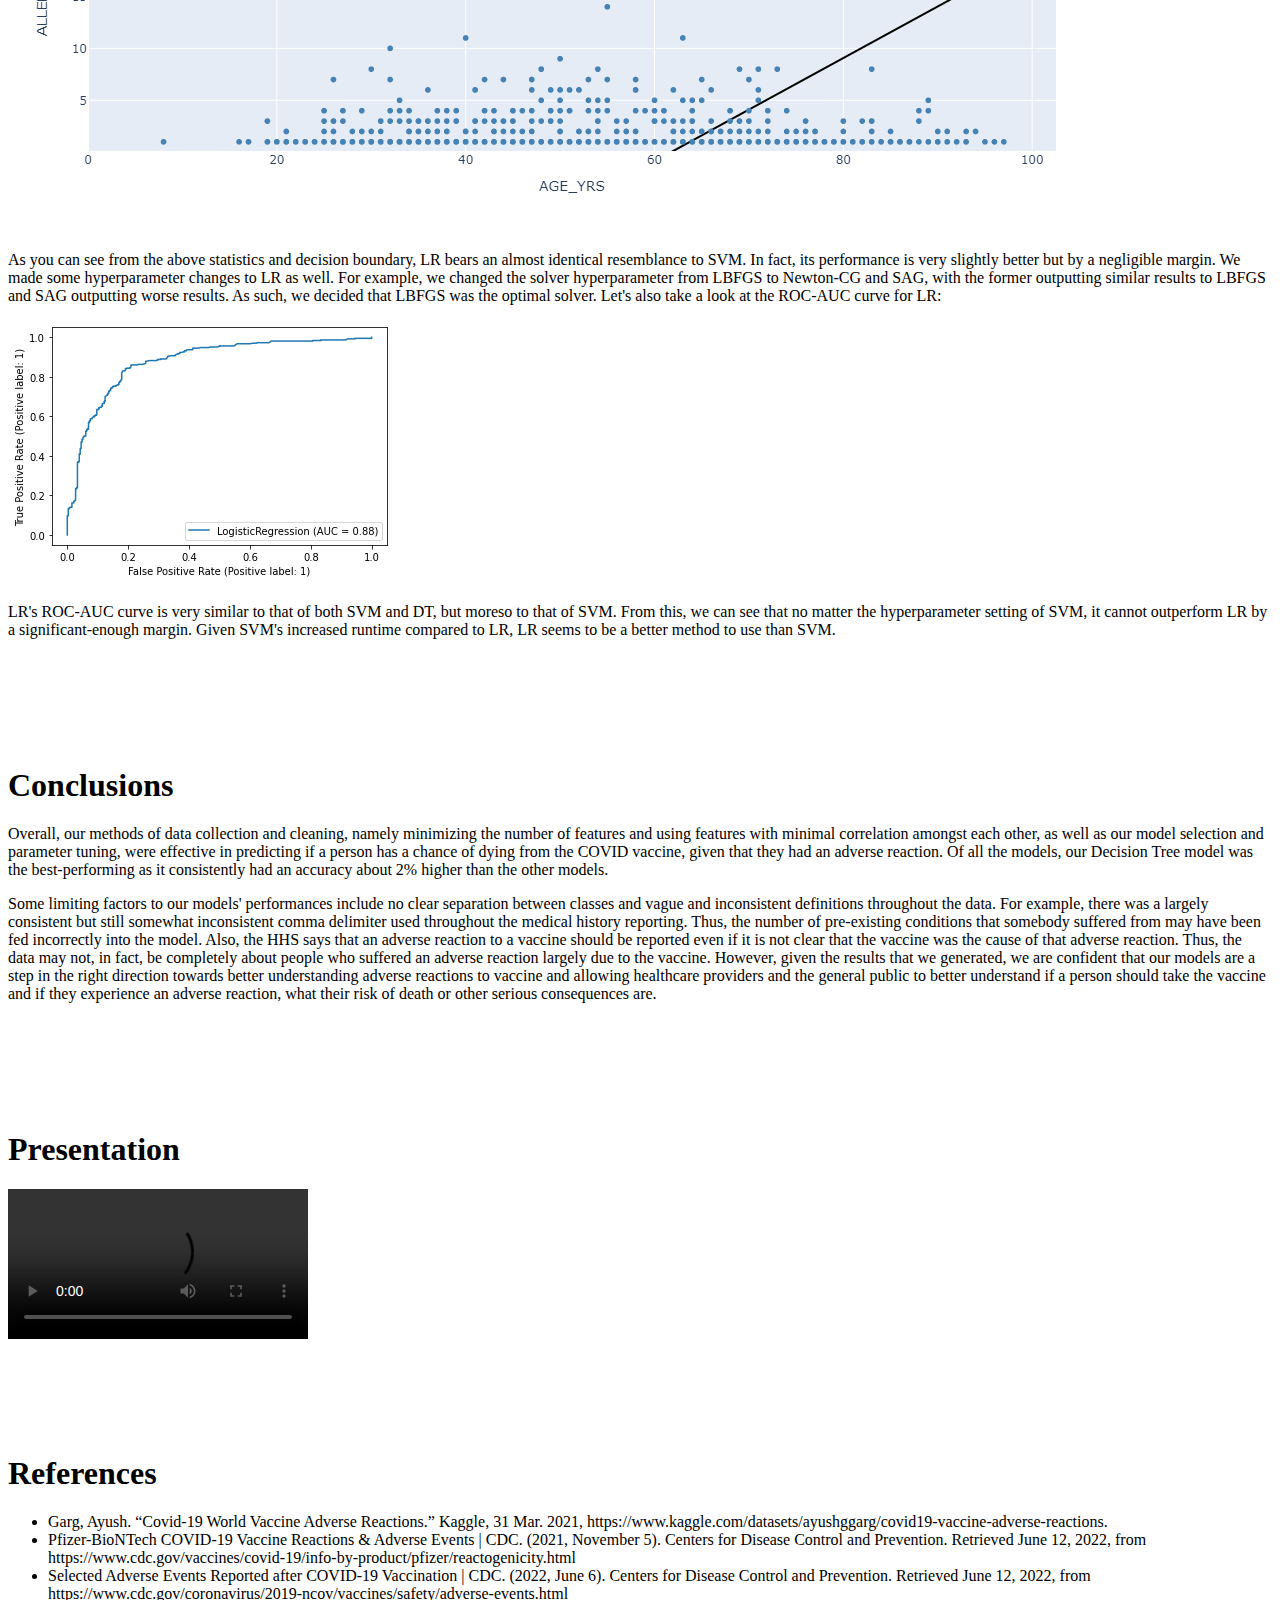
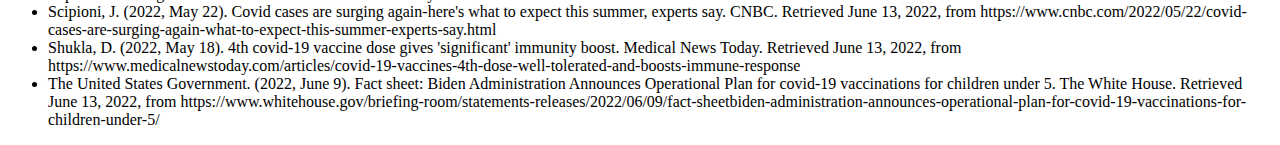
==== commit eea488e3: "add content" ====
--- a/index.html
+++ b/index.html
@@ -75,7 +75,9 @@
             Though COVID-19 vaccine has proven its efficiency, many still remain hesitant due to potential side effects.
             Side effects include the majority reporting mild to moderate symptoms, such as fever and fatigue, but these
             symptoms generally would not cause long-term conditions, though rare cases of severe symptoms or potential
-            death are possible. We will use machine learning to build a model that helps people make a decision of
+            death are possible. We will use machine learning to build a model that helps people in the general public
+            make a decision on as well as healthcare providers to recommend whether or not someone should take the
+            vaccine and how severe their case might be (chance of death) if they suffer an adverse reaction of
             whether to take the vaccine or not by predicting a person's chance of death from taking the vaccine given
             indicating factors, such as age and gender.
         </p>
@@ -103,6 +105,12 @@
         <h1 class="display-1">
             Methods
         </h1>
+
+        <p>
+            We used sklearn as our Python library to build, train, and test our models. Furthermore, we used pandas to
+            read and write our data from the .csv files and matplotlib and plotly to visualize our data.
+        </p>
+
         <p>
             Our initial attempts at a model for our data, which we implemented in the midterm report, considered a
             combination of discrete and continuous variables that did not yield much cluster separation. These features
@@ -209,13 +217,20 @@
             (“Y”, which means the person died), so our data had to be balanced out. For this, we assigned the rest of
             the rows as negatives (possible since people rarely die of the vaccine) and randomly sampled an equivalent
             number of these negative rows, which helped to balance out the data we fed into our models. By the end of
-            our cleaning process, we fed in 3,466 samples to our models with a train-test split of 0.8 for training and
-            0.2 for testing. Despite its shortcomings, this dataset is quite a detailed compilation which we worked with
-            fairly successfully to predict a person's chance of dying from the COVID vaccine.
-        </p>
-
-        <p>
-            Here is the 5-number summary of our cleaned data:
+            our cleaning process, we fed in 3,466 samples (1,733 positives and negatives) to our models with a
+            train-test split of 0.8 for training and 0.2 for testing. Despite its shortcomings, this dataset is quite a
+            detailed compilation which we worked with fairly successfully to predict a person's chance of dying from the
+            COVID vaccine.
+        </p>
+
+        <p>
+            Below is a preview of our data:
+        </p>
+
+        <img src="./assets/img/vaers_df_head.PNG" alt="">
+
+        <p>
+            Here is the 5-number summary of our cleaned data ("DIED" = 0 means non-death while 1 means death):
         </p>
 
         <table class="table table-striped table-bordered">
@@ -519,7 +534,11 @@
             Overall, our methods of data collection and cleaning, namely minimizing the number of features and using
             features with minimal correlation amongst each other, as well as our model selection and parameter tuning,
             were effective in predicting if a person has a chance of dying from the COVID vaccine, given that they had
-            an adverse reaction. Some limiting factors to our models' performances include no clear separation between
+            an adverse reaction. Of all the models, our Decision Tree model was the best-performing as it consistently
+            had an accuracy about 2% higher than the other models.
+        </p>
+        <p>
+            Some limiting factors to our models' performances include no clear separation between
             classes and vague and inconsistent definitions throughout the data. For example, there was a largely
             consistent but still somewhat inconsistent comma delimiter used throughout the medical history reporting.
             Thus, the number of pre-existing conditions that somebody suffered from may have been fed incorrectly into
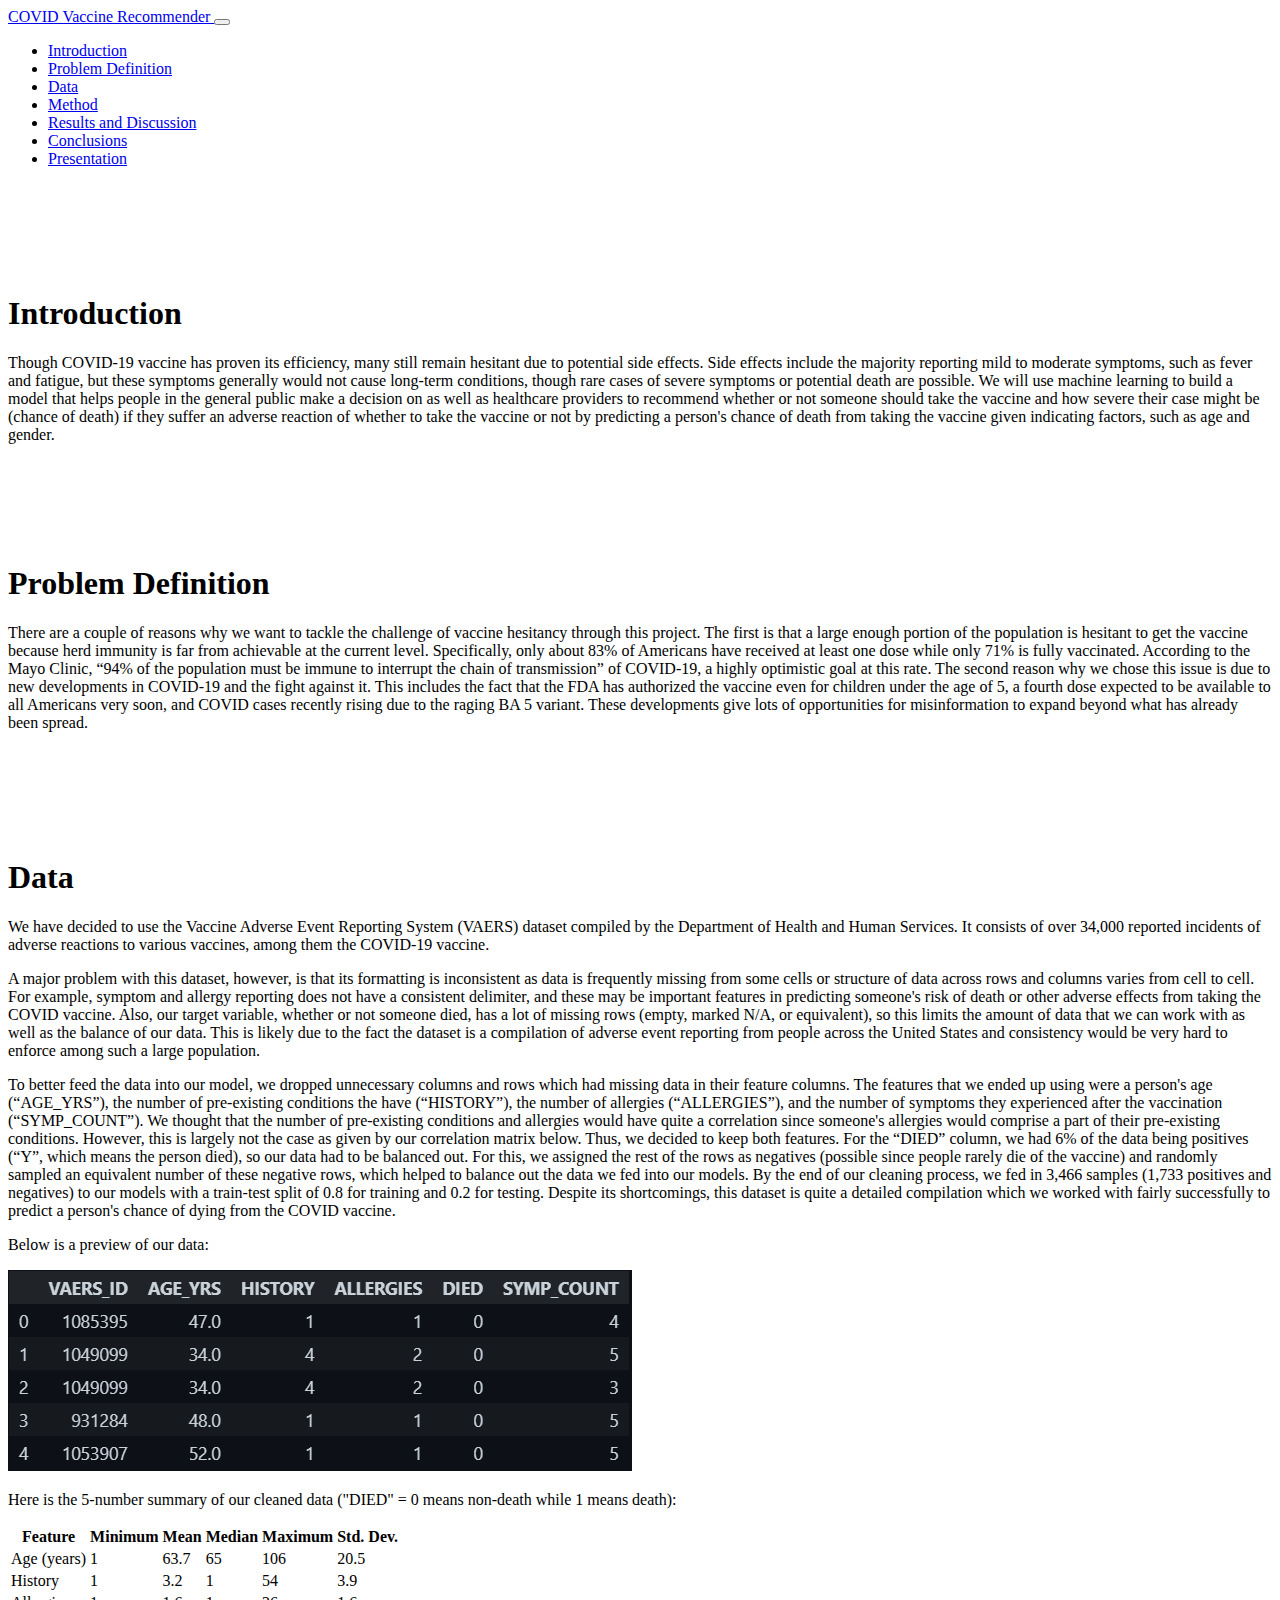
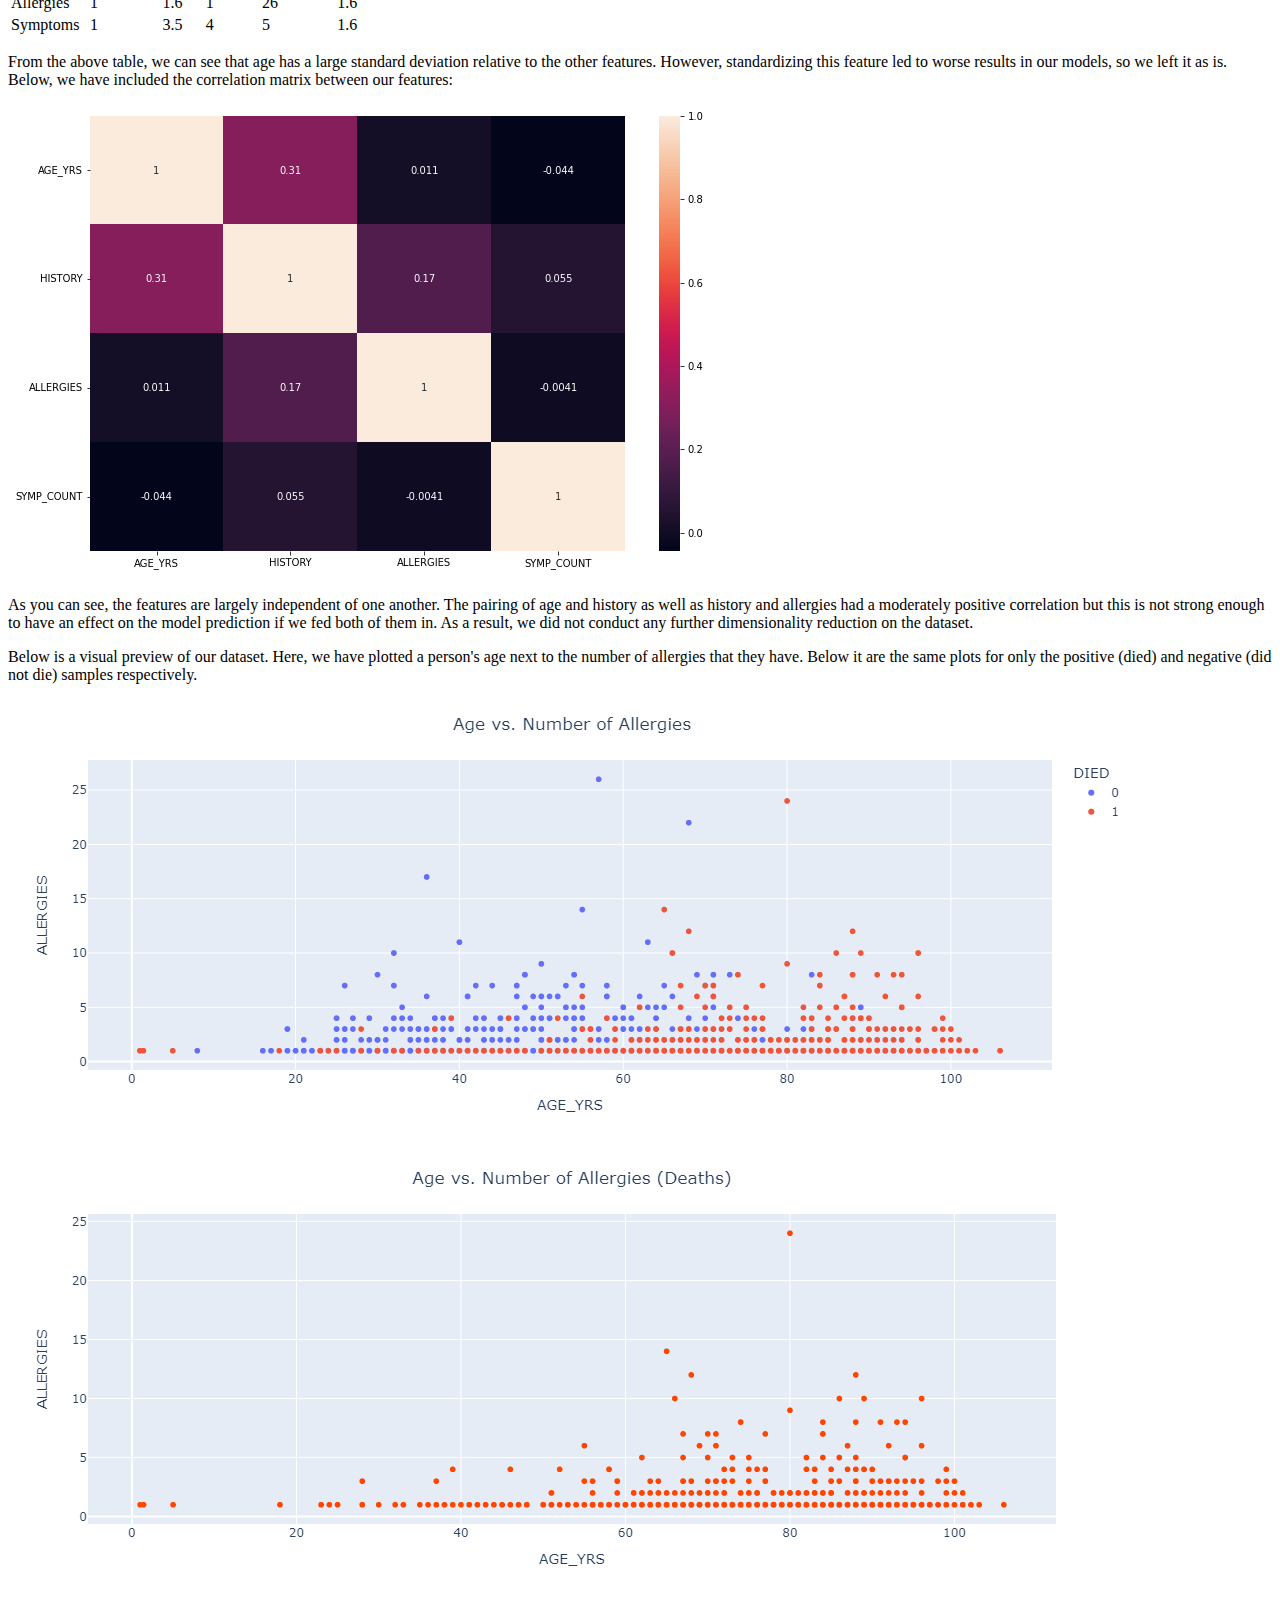
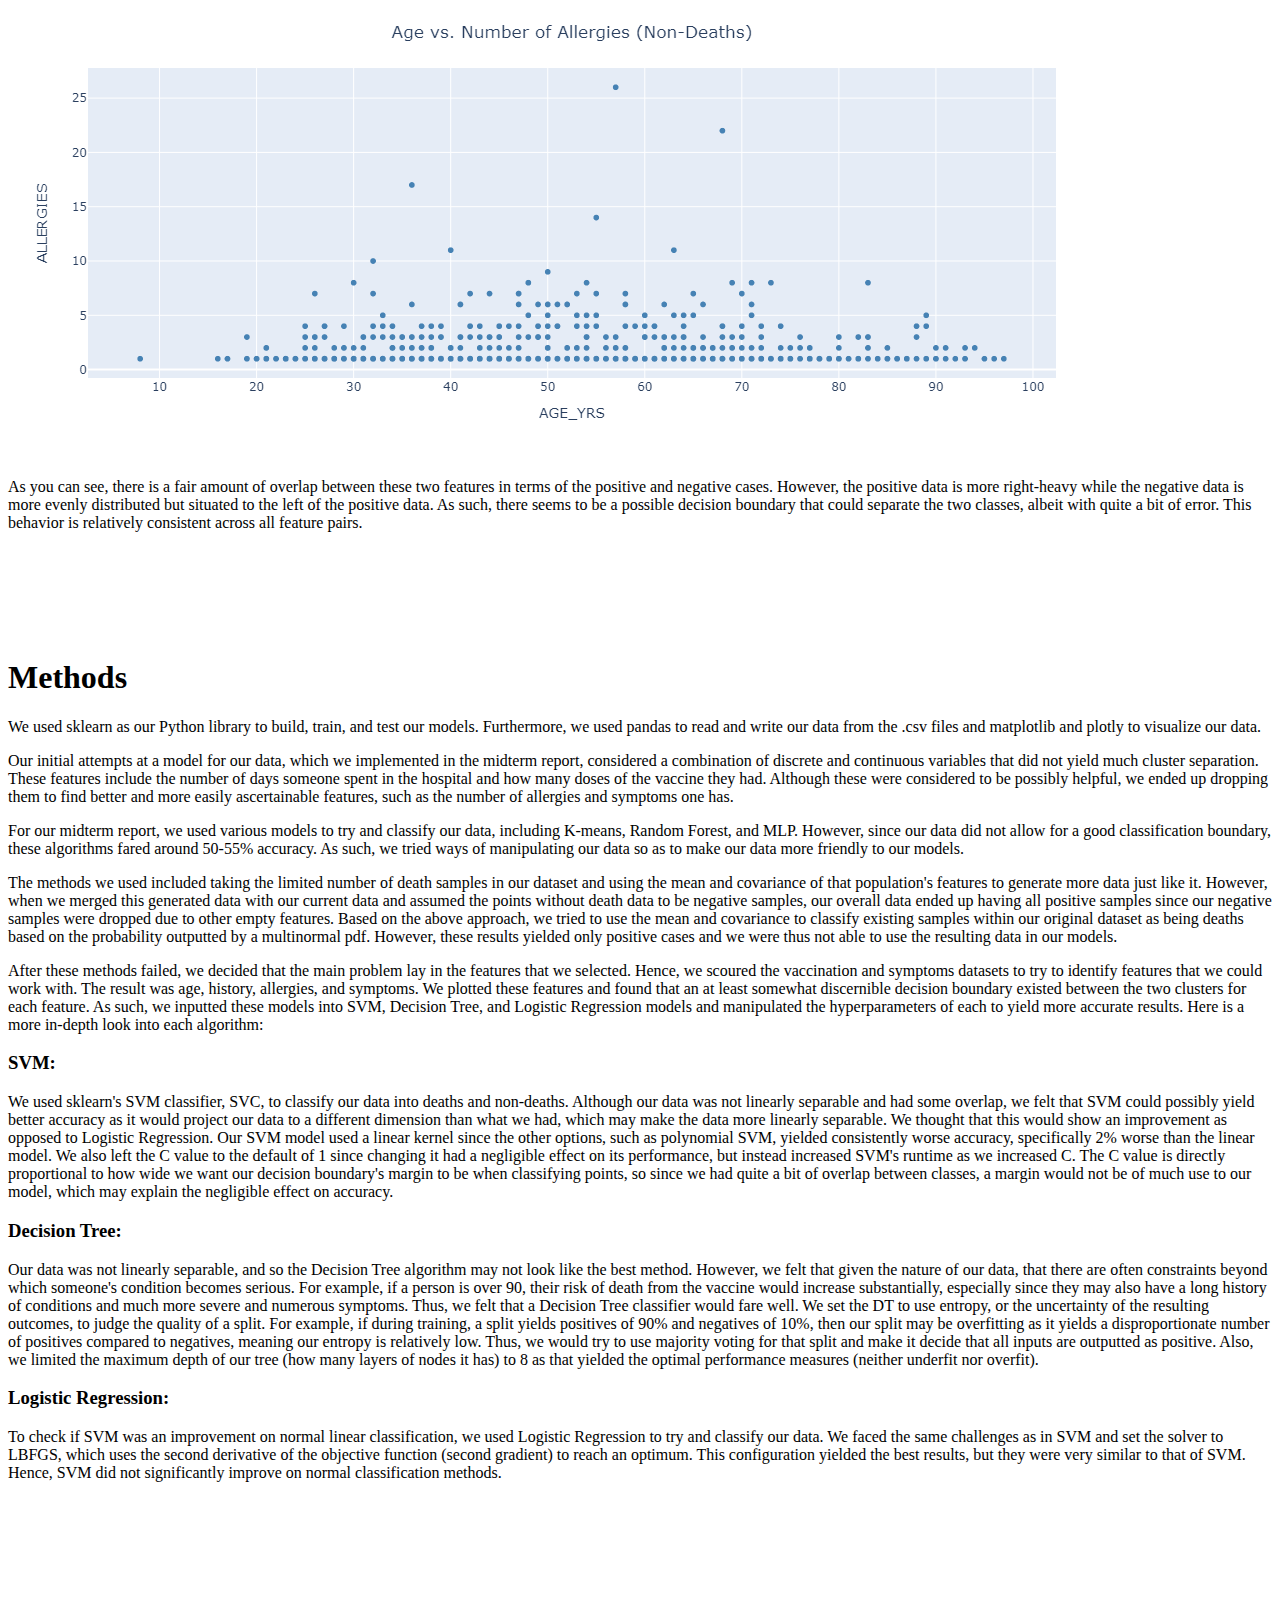
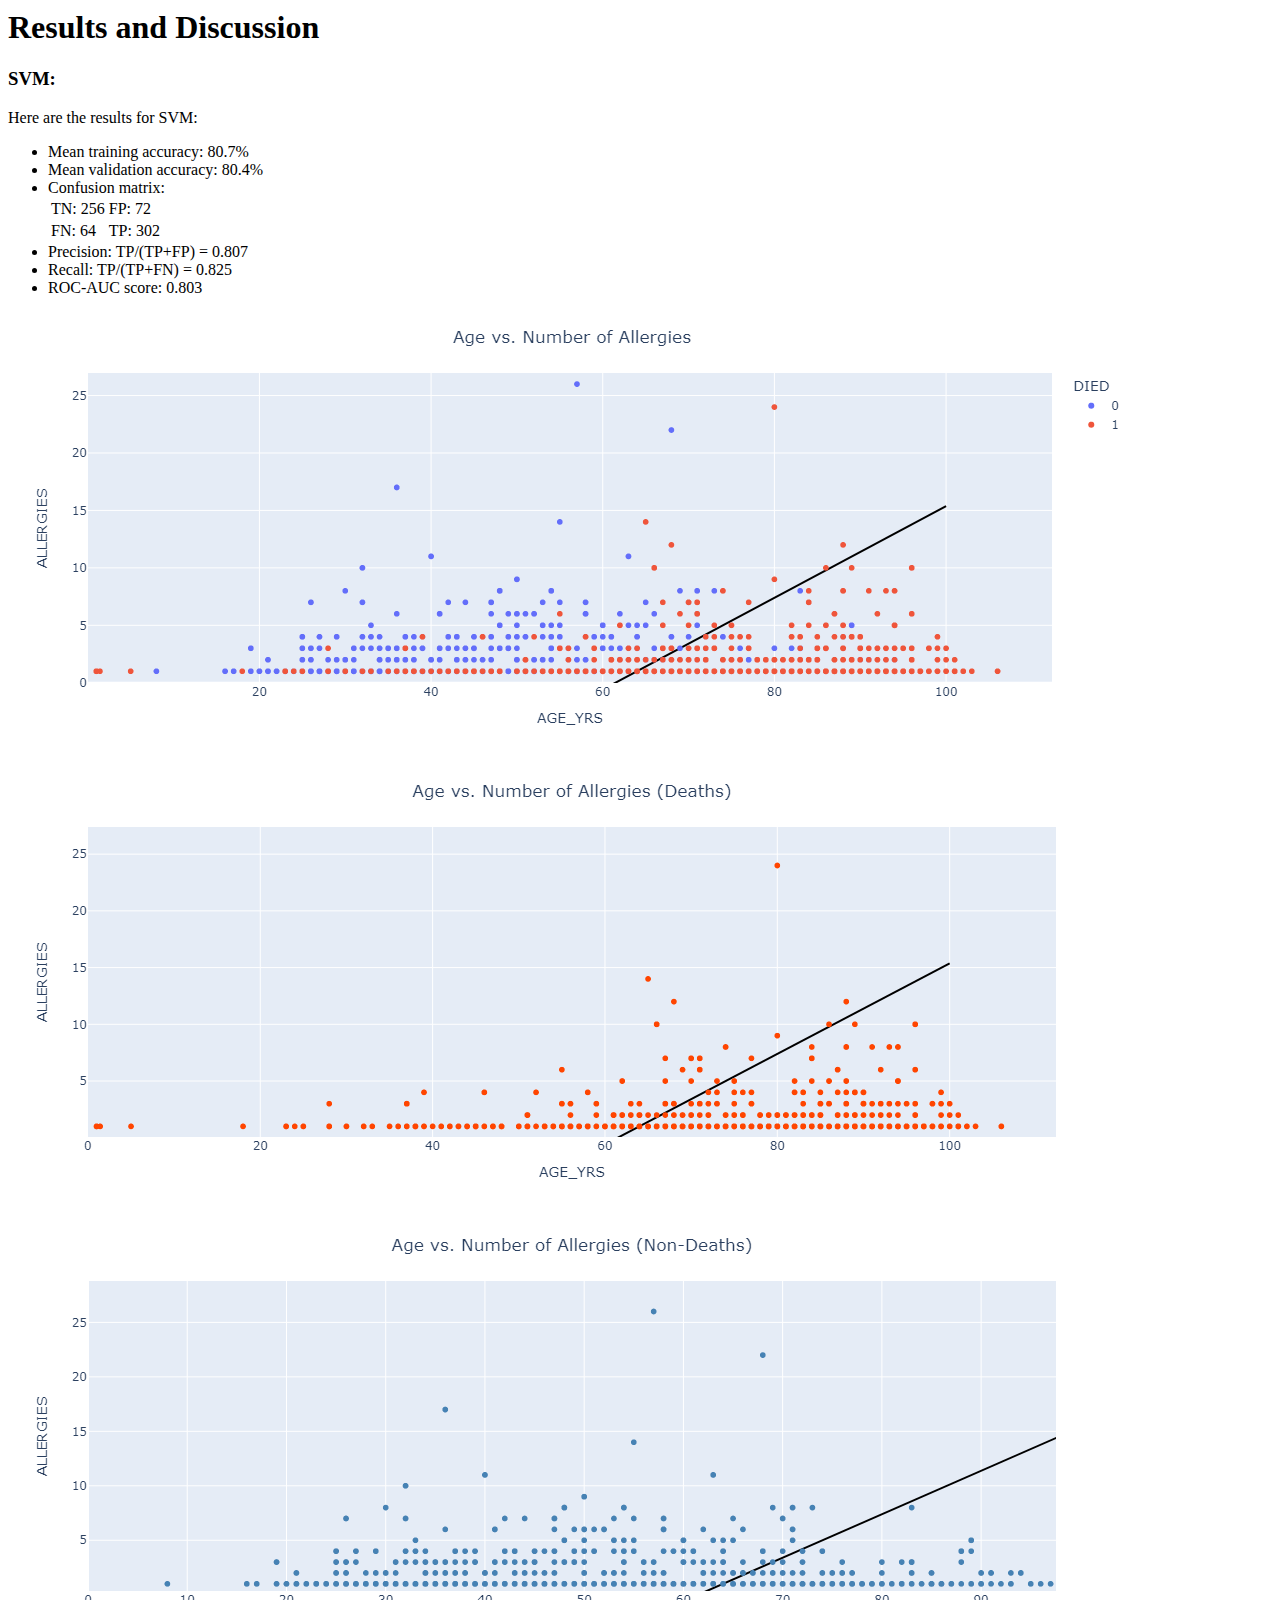
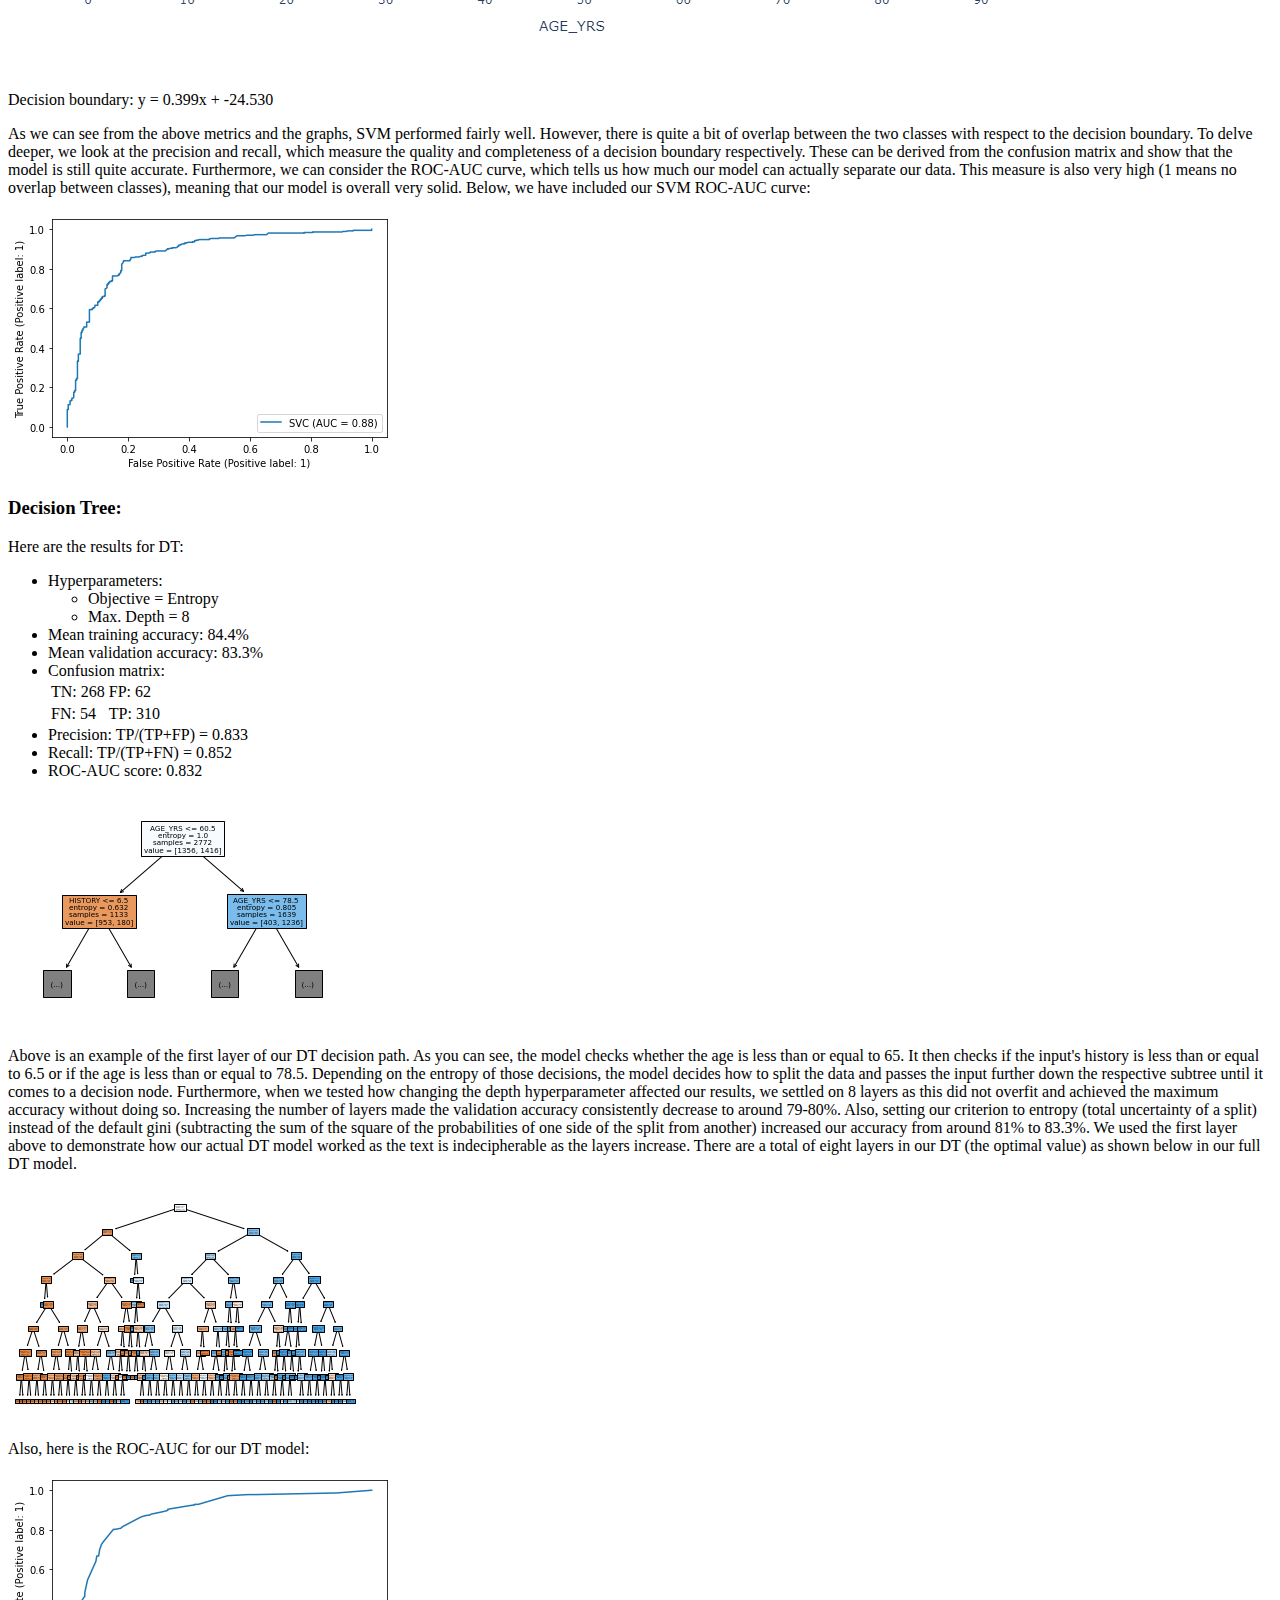
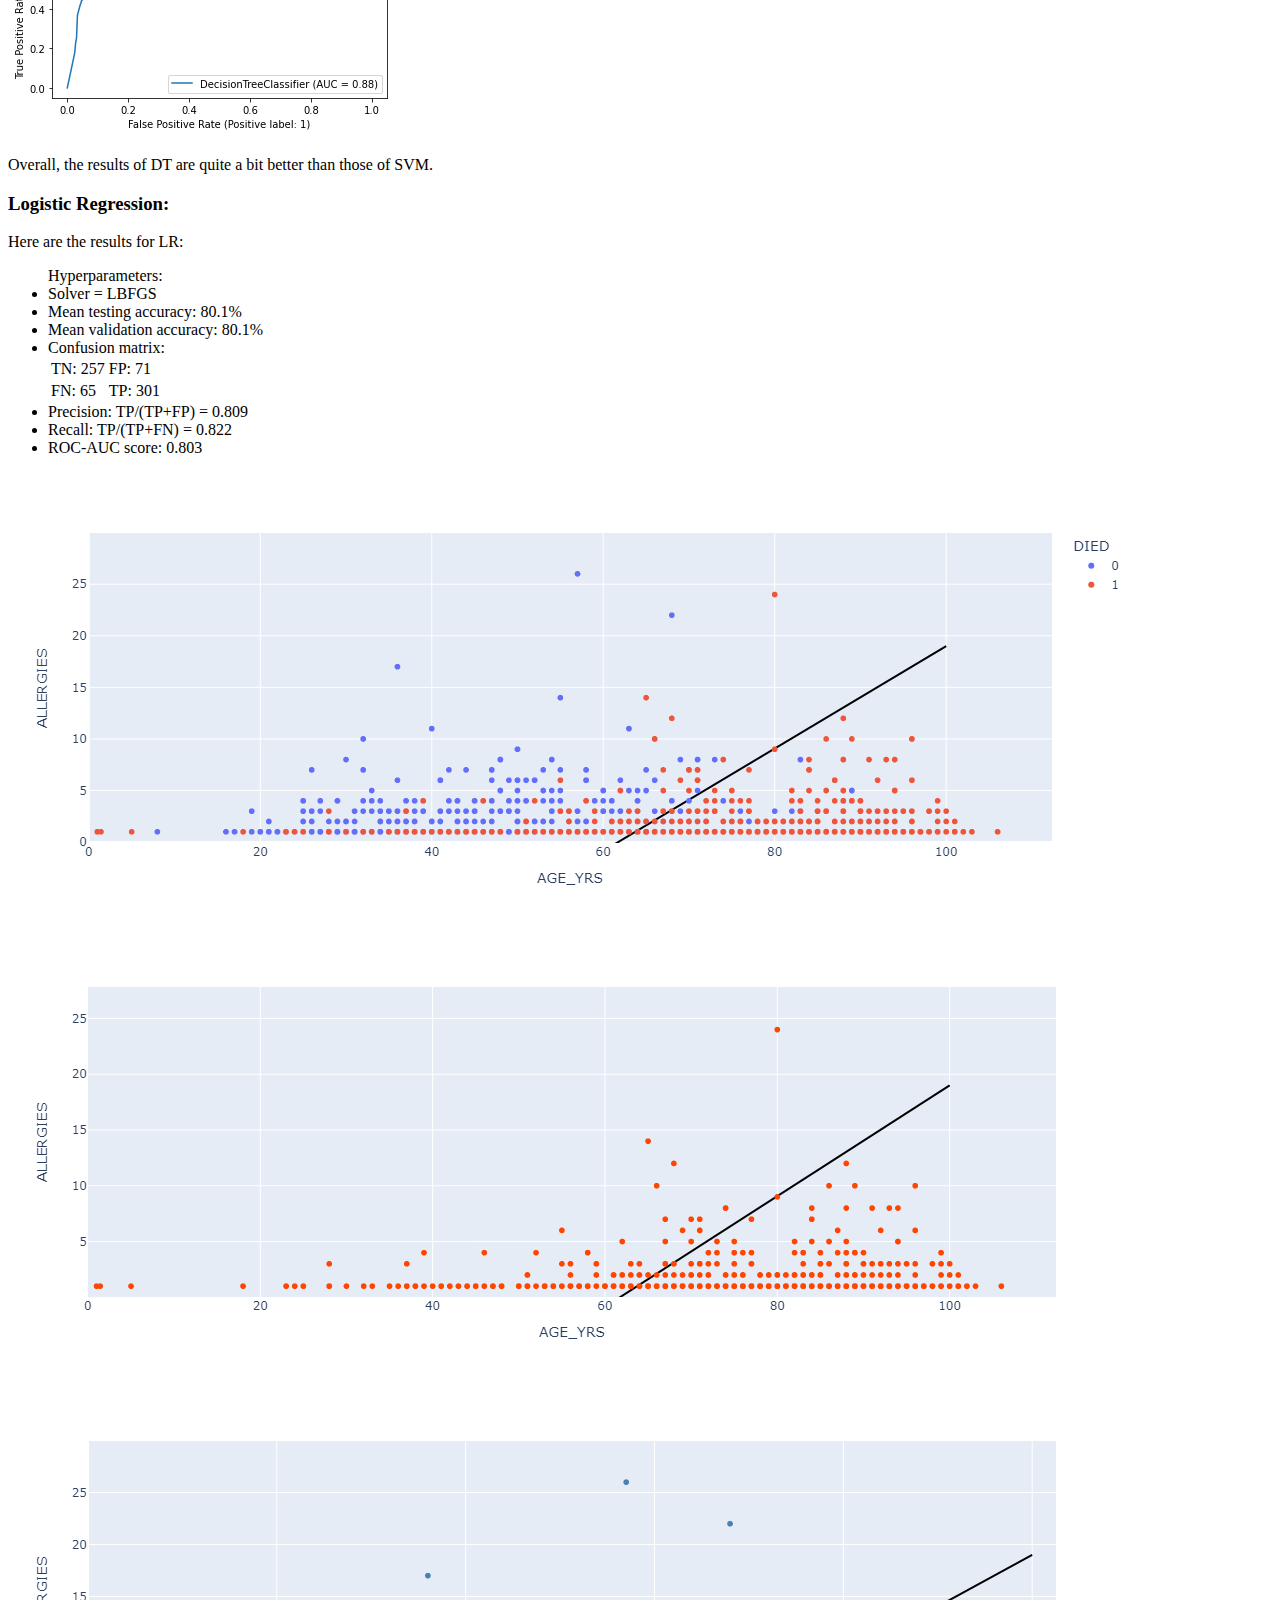
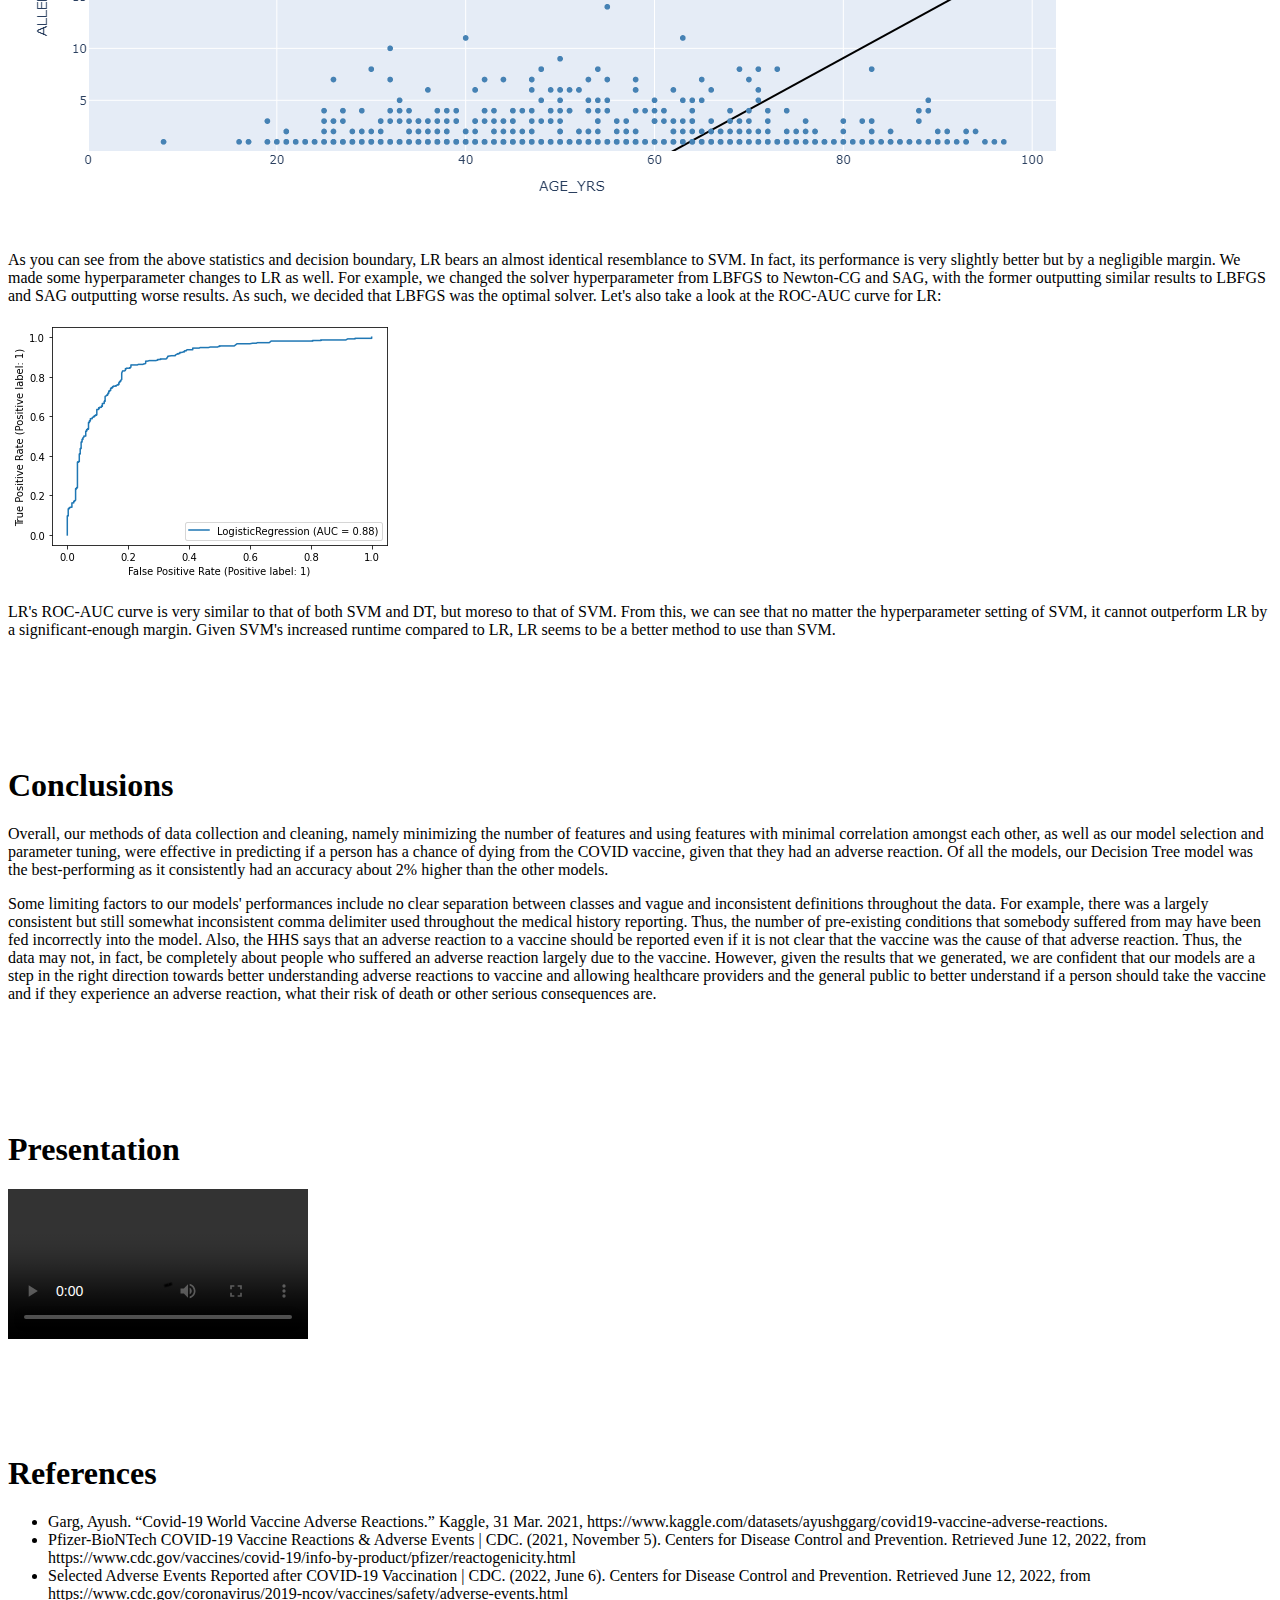
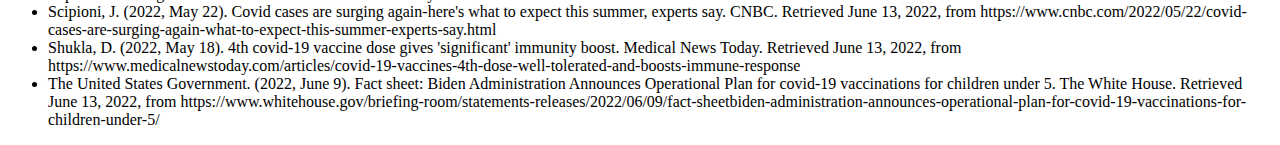
==== commit 220e3880: "change order of data and method sections" ====
--- a/index.html
+++ b/index.html
@@ -38,13 +38,13 @@
                         </a>
                     </li>
                     <li class="nav-item px-1 py-1">
+                        <a href="#data" class="nav-link">
+                            Data
+                        </a>
+                    </li>
+                    <li class="nav-item px-1 py-1">
                         <a href="#method" class="nav-link">
                             Method
-                        </a>
-                    </li>
-                    <li class="nav-item px-1 py-1">
-                        <a href="#data" class="nav-link">
-                            Data
                         </a>
                     </li>
                     <li class="nav-item px-1 py-1">
@@ -98,90 +98,6 @@
             of 5, a fourth dose expected to be available to all Americans very soon, and COVID cases recently rising due
             to the raging BA 5 variant. These developments give lots of opportunities for misinformation to expand
             beyond what has already been spread.
-        </p>
-    </section>
-
-    <section class="container" id="method">
-        <h1 class="display-1">
-            Methods
-        </h1>
-
-        <p>
-            We used sklearn as our Python library to build, train, and test our models. Furthermore, we used pandas to
-            read and write our data from the .csv files and matplotlib and plotly to visualize our data.
-        </p>
-
-        <p>
-            Our initial attempts at a model for our data, which we implemented in the midterm report, considered a
-            combination of discrete and continuous variables that did not yield much cluster separation. These features
-            include the number of days someone spent in the hospital and how many doses of the vaccine they had.
-            Although these were considered to be possibly helpful, we ended up dropping them to find better and more
-            easily ascertainable features, such as the number of allergies and symptoms one has.
-        </p>
-
-        <p>
-            For our midterm report, we used various models to try and classify our data, including K-means, Random
-            Forest, and MLP. However, since our data did not allow for a good classification boundary, these algorithms
-            fared around 50-55% accuracy. As such, we tried ways of manipulating our data so as to make our data more
-            friendly to our models.
-        </p>
-
-        <p>
-            The methods we used included taking the limited number of death samples in our dataset and using the mean
-            and covariance of that population's features to generate more data just like it. However, when we merged
-            this generated data with our current data and assumed the points without death data to be negative samples,
-            our overall data ended up having all positive samples since our negative samples were dropped due to other
-            empty features. Based on the above approach, we tried to use the mean and covariance to classify existing
-            samples within our original dataset as being deaths based on the probability outputted by a multinormal pdf.
-            However, these results yielded only positive cases and we were thus not able to use the resulting data in
-            our models.
-        </p>
-
-        <p>
-            After these methods failed, we decided that the main problem lay in the features that we selected. Hence, we
-            scoured the vaccination and symptoms datasets to try to identify features that we could work with. The
-            result was age, history, allergies, and symptoms. We plotted these features and found that an at least
-            somewhat discernible decision boundary existed between the two clusters for each feature. As such, we
-            inputted these models into SVM, Decision Tree, and Logistic Regression models and manipulated the
-            hyperparameters of each to yield more accurate results. Here is a more in-depth look into each algorithm:
-        </p>
-
-        <h3>SVM:</h3>
-        <p>
-            We used sklearn's SVM classifier, SVC, to classify our data into deaths and non-deaths. Although our data
-            was not linearly separable and had some overlap, we felt that SVM could possibly yield better accuracy as it
-            would project our data to a different dimension than what we had, which may make the data more linearly
-            separable. We thought that this would show an improvement as opposed to Logistic Regression. Our SVM model
-            used a linear kernel since the other options, such as polynomial SVM, yielded consistently worse accuracy,
-            specifically 2% worse than the linear model. We also left the C value to the default of 1 since changing it
-            had a negligible effect on its performance, but instead increased SVM's runtime as we increased C. The C
-            value is directly proportional to how wide we want our decision boundary's margin to be when classifying
-            points, so since we had quite a bit of overlap between classes, a margin would not be of much use to our
-            model, which may explain the negligible effect on accuracy.
-        <p>
-
-        <h3>Decision Tree:</h3>
-        <p>
-            Our data was not linearly separable, and so the Decision Tree algorithm may not look like the best method.
-            However, we felt that given the nature of our data, that there are often constraints beyond which someone's
-            condition becomes serious. For example, if a person is over 90, their risk of death from the vaccine would
-            increase substantially, especially since they may also have a long history of conditions and much more
-            severe and numerous symptoms. Thus, we felt that a Decision Tree classifier would fare well. We set the DT
-            to use entropy, or the uncertainty of the resulting outcomes, to judge the quality of a split. For example,
-            if during training, a split yields positives of 90% and negatives of 10%, then our split may be overfitting
-            as it yields a disproportionate number of positives compared to negatives, meaning our entropy is relatively
-            low. Thus, we would try to use majority voting for that split and make it decide that all inputs are
-            outputted as positive. Also, we limited the maximum depth of our tree (how many layers of nodes it has) to 8
-            as that yielded the optimal performance measures (neither underfit nor overfit).
-        </p>
-
-        <h3>Logistic Regression:</h3>
-        <p>
-            To check if SVM was an improvement on normal linear classification, we used Logistic Regression to try and
-            classify our data. We faced the same challenges as in SVM and set the solver to LBFGS, which uses the second
-            derivative of the objective function (second gradient) to reach an optimum. This configuration yielded the
-            best results, but they were very similar to that of SVM. Hence, SVM did not significantly improve on normal
-            classification methods.
         </p>
     </section>
 
@@ -314,6 +230,90 @@
         </p>
     </section>
 
+    <section class="container" id="method">
+        <h1 class="display-1">
+            Methods
+        </h1>
+
+        <p>
+            We used sklearn as our Python library to build, train, and test our models. Furthermore, we used pandas to
+            read and write our data from the .csv files and matplotlib and plotly to visualize our data.
+        </p>
+
+        <p>
+            Our initial attempts at a model for our data, which we implemented in the midterm report, considered a
+            combination of discrete and continuous variables that did not yield much cluster separation. These features
+            include the number of days someone spent in the hospital and how many doses of the vaccine they had.
+            Although these were considered to be possibly helpful, we ended up dropping them to find better and more
+            easily ascertainable features, such as the number of allergies and symptoms one has.
+        </p>
+
+        <p>
+            For our midterm report, we used various models to try and classify our data, including K-means, Random
+            Forest, and MLP. However, since our data did not allow for a good classification boundary, these algorithms
+            fared around 50-55% accuracy. As such, we tried ways of manipulating our data so as to make our data more
+            friendly to our models.
+        </p>
+
+        <p>
+            The methods we used included taking the limited number of death samples in our dataset and using the mean
+            and covariance of that population's features to generate more data just like it. However, when we merged
+            this generated data with our current data and assumed the points without death data to be negative samples,
+            our overall data ended up having all positive samples since our negative samples were dropped due to other
+            empty features. Based on the above approach, we tried to use the mean and covariance to classify existing
+            samples within our original dataset as being deaths based on the probability outputted by a multinormal pdf.
+            However, these results yielded only positive cases and we were thus not able to use the resulting data in
+            our models.
+        </p>
+
+        <p>
+            After these methods failed, we decided that the main problem lay in the features that we selected. Hence, we
+            scoured the vaccination and symptoms datasets to try to identify features that we could work with. The
+            result was age, history, allergies, and symptoms. We plotted these features and found that an at least
+            somewhat discernible decision boundary existed between the two clusters for each feature. As such, we
+            inputted these models into SVM, Decision Tree, and Logistic Regression models and manipulated the
+            hyperparameters of each to yield more accurate results. Here is a more in-depth look into each algorithm:
+        </p>
+
+        <h3>SVM:</h3>
+        <p>
+            We used sklearn's SVM classifier, SVC, to classify our data into deaths and non-deaths. Although our data
+            was not linearly separable and had some overlap, we felt that SVM could possibly yield better accuracy as it
+            would project our data to a different dimension than what we had, which may make the data more linearly
+            separable. We thought that this would show an improvement as opposed to Logistic Regression. Our SVM model
+            used a linear kernel since the other options, such as polynomial SVM, yielded consistently worse accuracy,
+            specifically 2% worse than the linear model. We also left the C value to the default of 1 since changing it
+            had a negligible effect on its performance, but instead increased SVM's runtime as we increased C. The C
+            value is directly proportional to how wide we want our decision boundary's margin to be when classifying
+            points, so since we had quite a bit of overlap between classes, a margin would not be of much use to our
+            model, which may explain the negligible effect on accuracy.
+        <p>
+
+        <h3>Decision Tree:</h3>
+        <p>
+            Our data was not linearly separable, and so the Decision Tree algorithm may not look like the best method.
+            However, we felt that given the nature of our data, that there are often constraints beyond which someone's
+            condition becomes serious. For example, if a person is over 90, their risk of death from the vaccine would
+            increase substantially, especially since they may also have a long history of conditions and much more
+            severe and numerous symptoms. Thus, we felt that a Decision Tree classifier would fare well. We set the DT
+            to use entropy, or the uncertainty of the resulting outcomes, to judge the quality of a split. For example,
+            if during training, a split yields positives of 90% and negatives of 10%, then our split may be overfitting
+            as it yields a disproportionate number of positives compared to negatives, meaning our entropy is relatively
+            low. Thus, we would try to use majority voting for that split and make it decide that all inputs are
+            outputted as positive. Also, we limited the maximum depth of our tree (how many layers of nodes it has) to 8
+            as that yielded the optimal performance measures (neither underfit nor overfit).
+        </p>
+
+        <h3>Logistic Regression:</h3>
+        <p>
+            To check if SVM was an improvement on normal linear classification, we used Logistic Regression to try and
+            classify our data. We faced the same challenges as in SVM and set the solver to LBFGS, which uses the second
+            derivative of the objective function (second gradient) to reach an optimum. This configuration yielded the
+            best results, but they were very similar to that of SVM. Hence, SVM did not significantly improve on normal
+            classification methods.
+        </p>
+    </section>
+
     <section class="container" id="resDisc">
         <h1 class="display-1">
             Results and Discussion
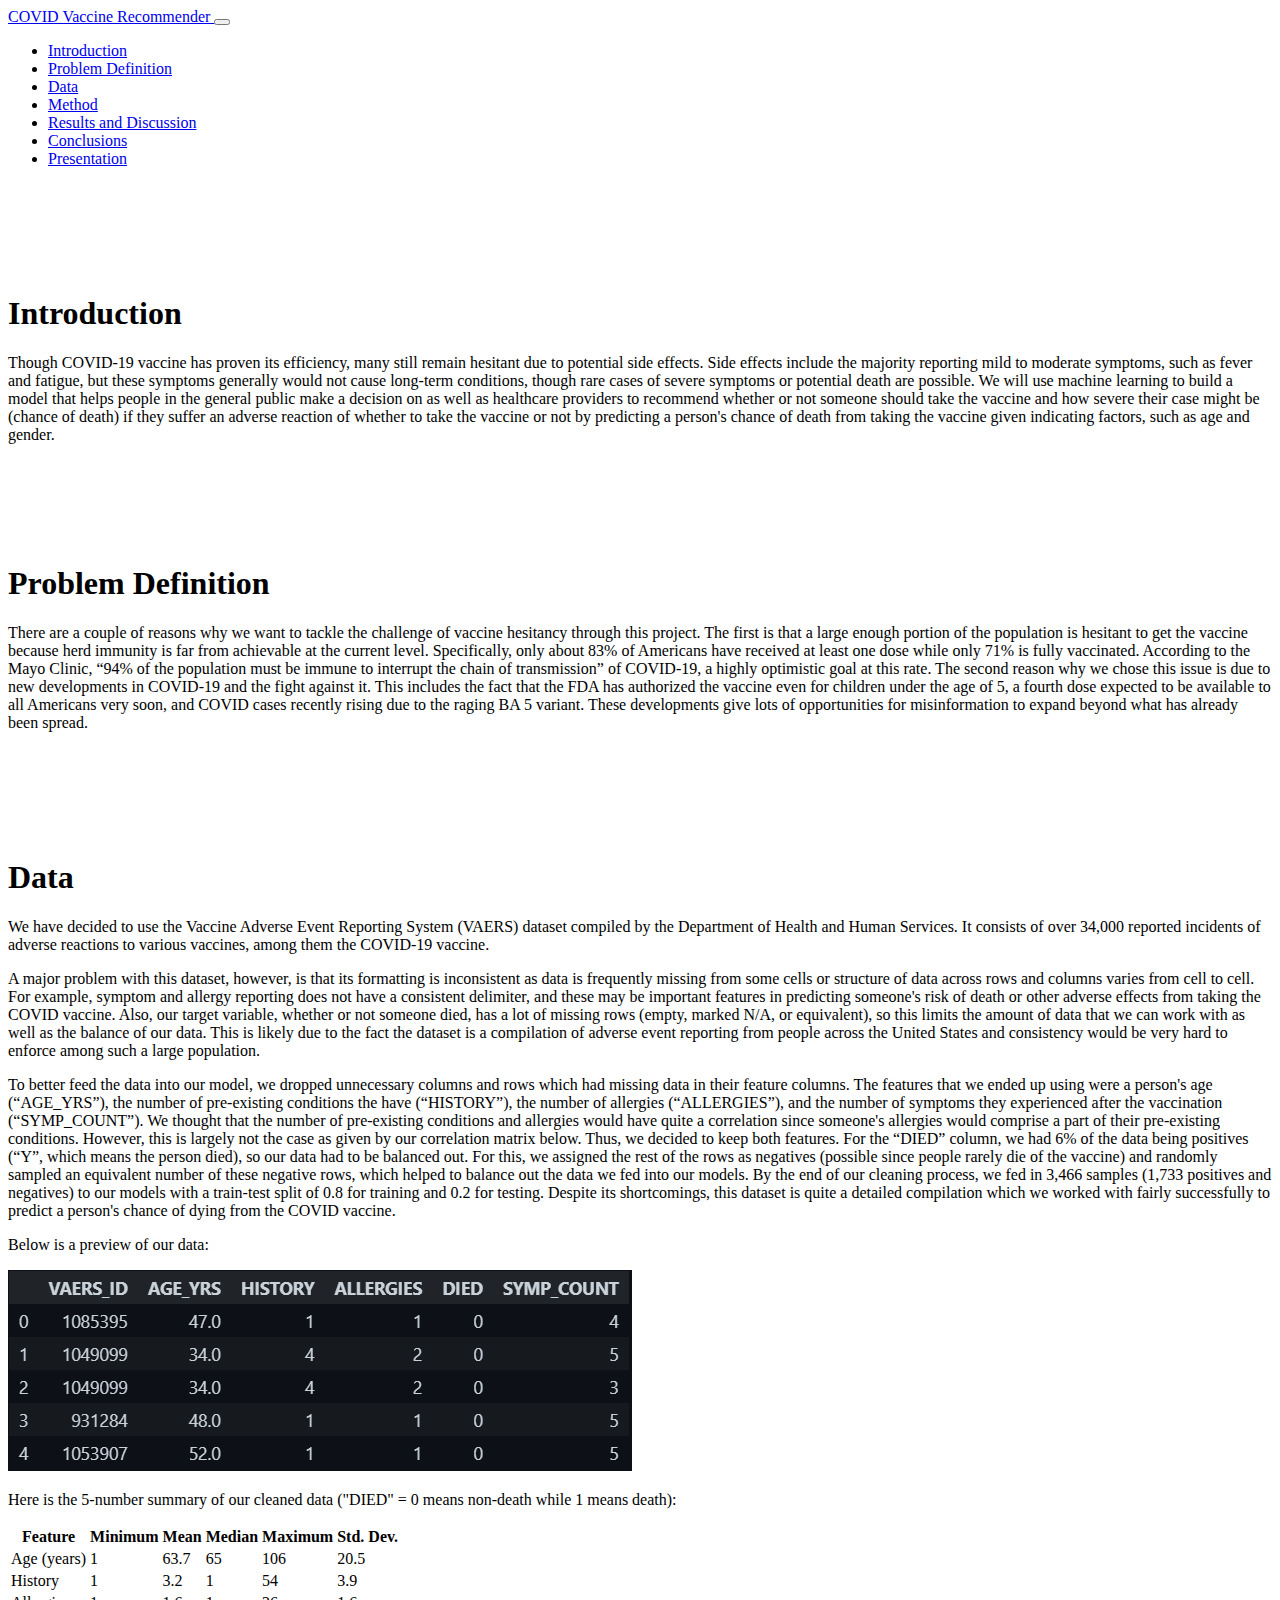
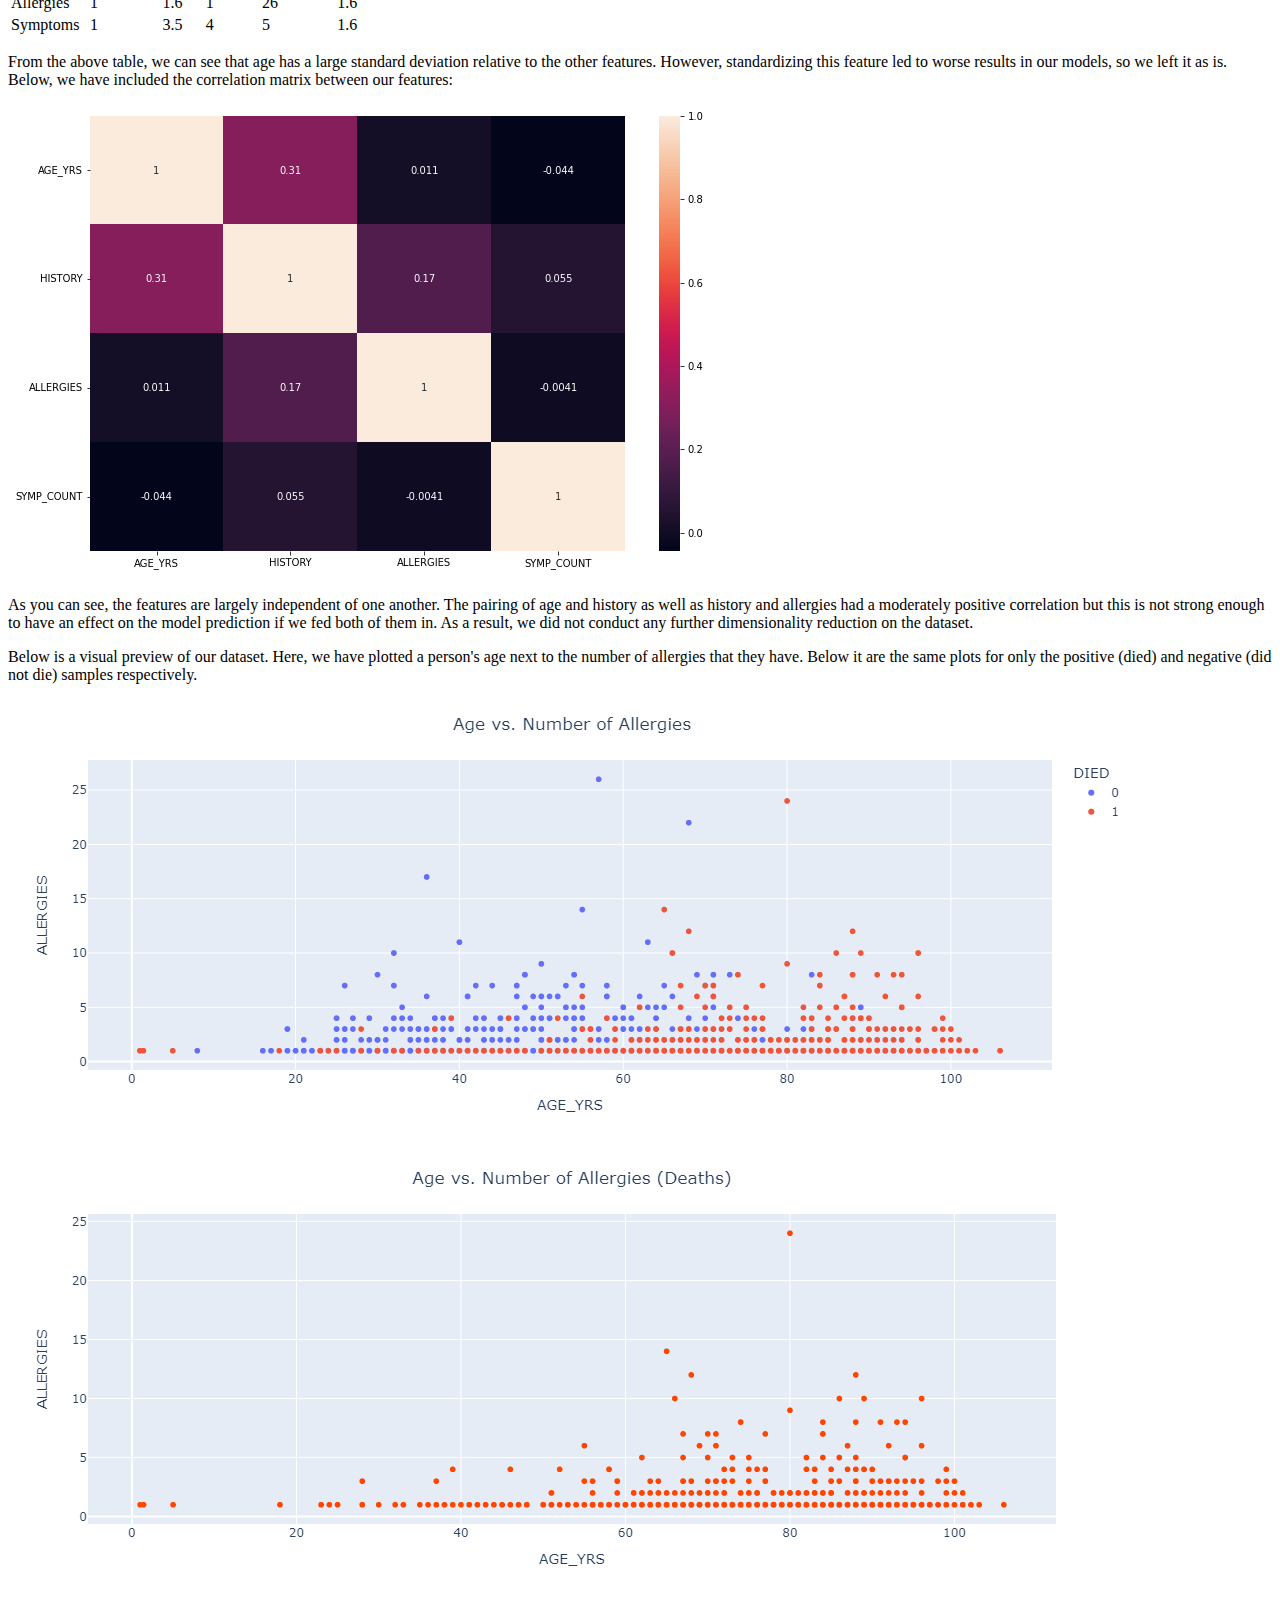
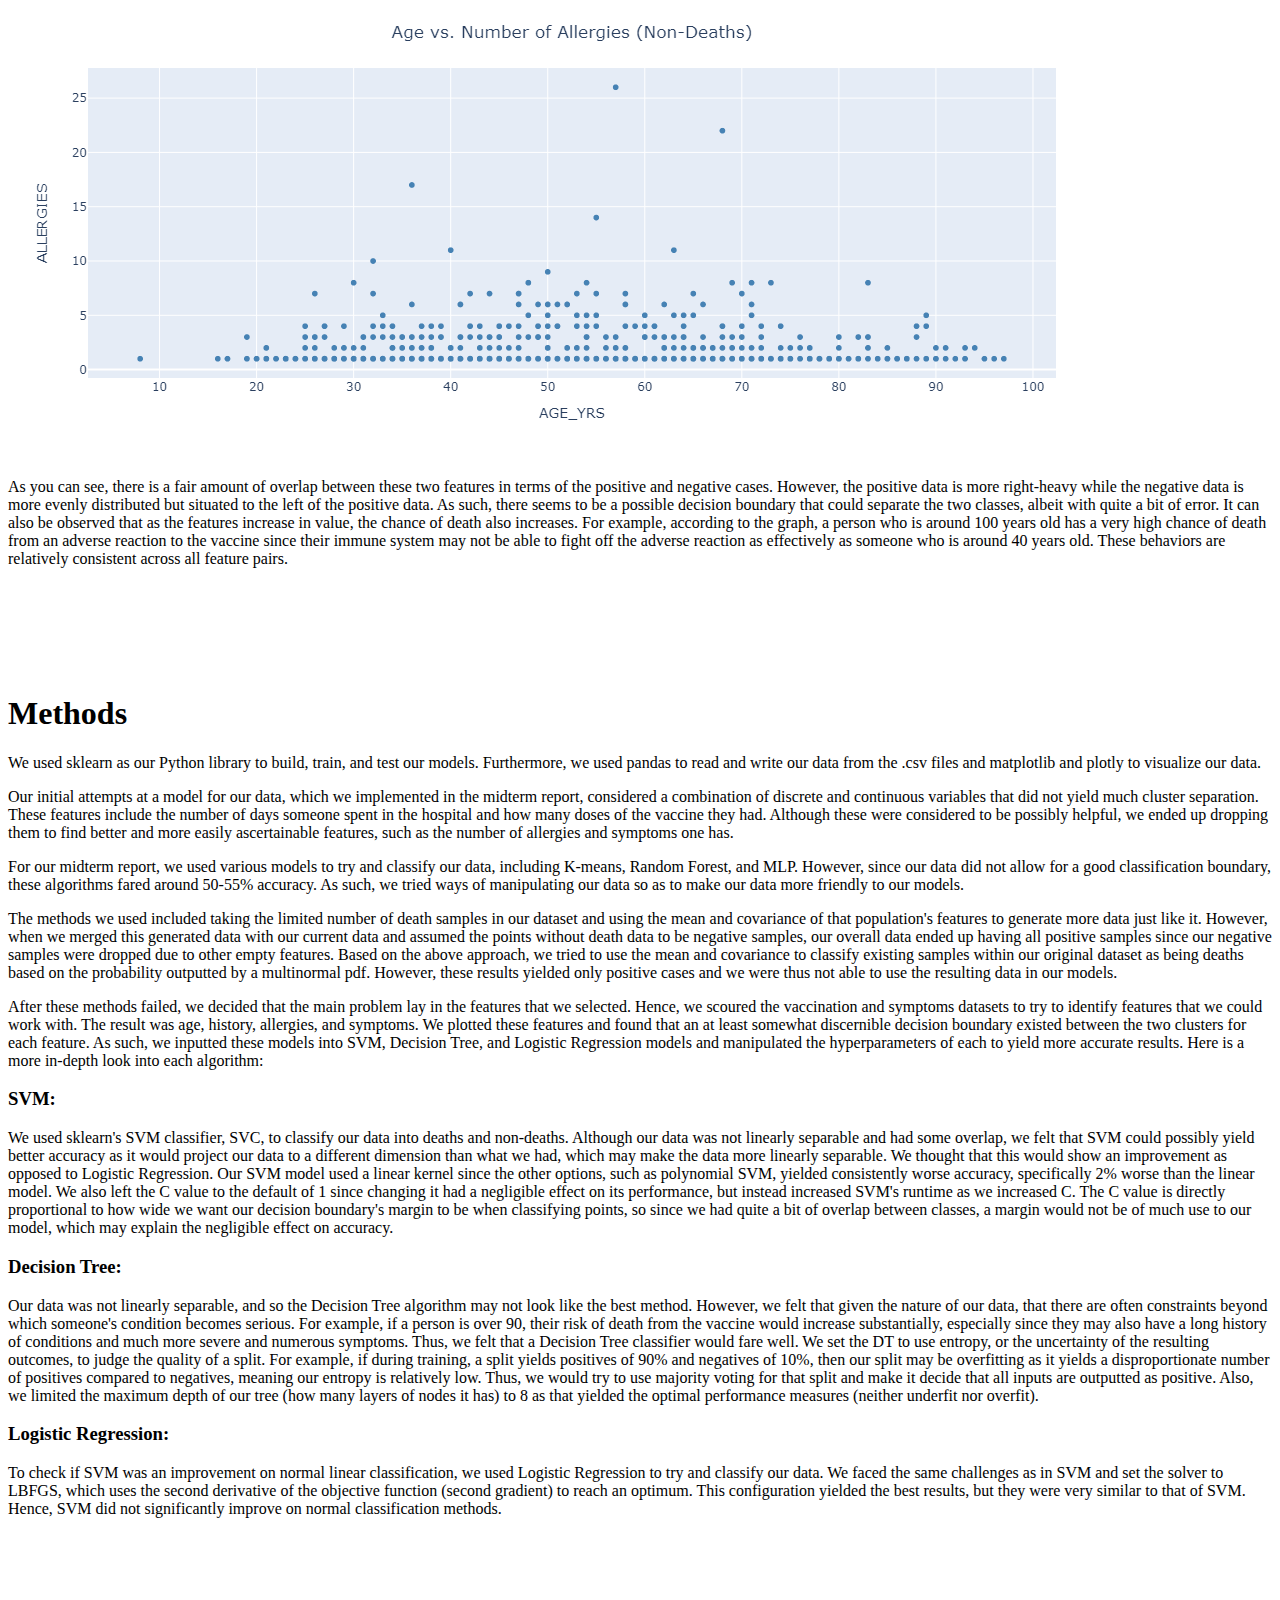
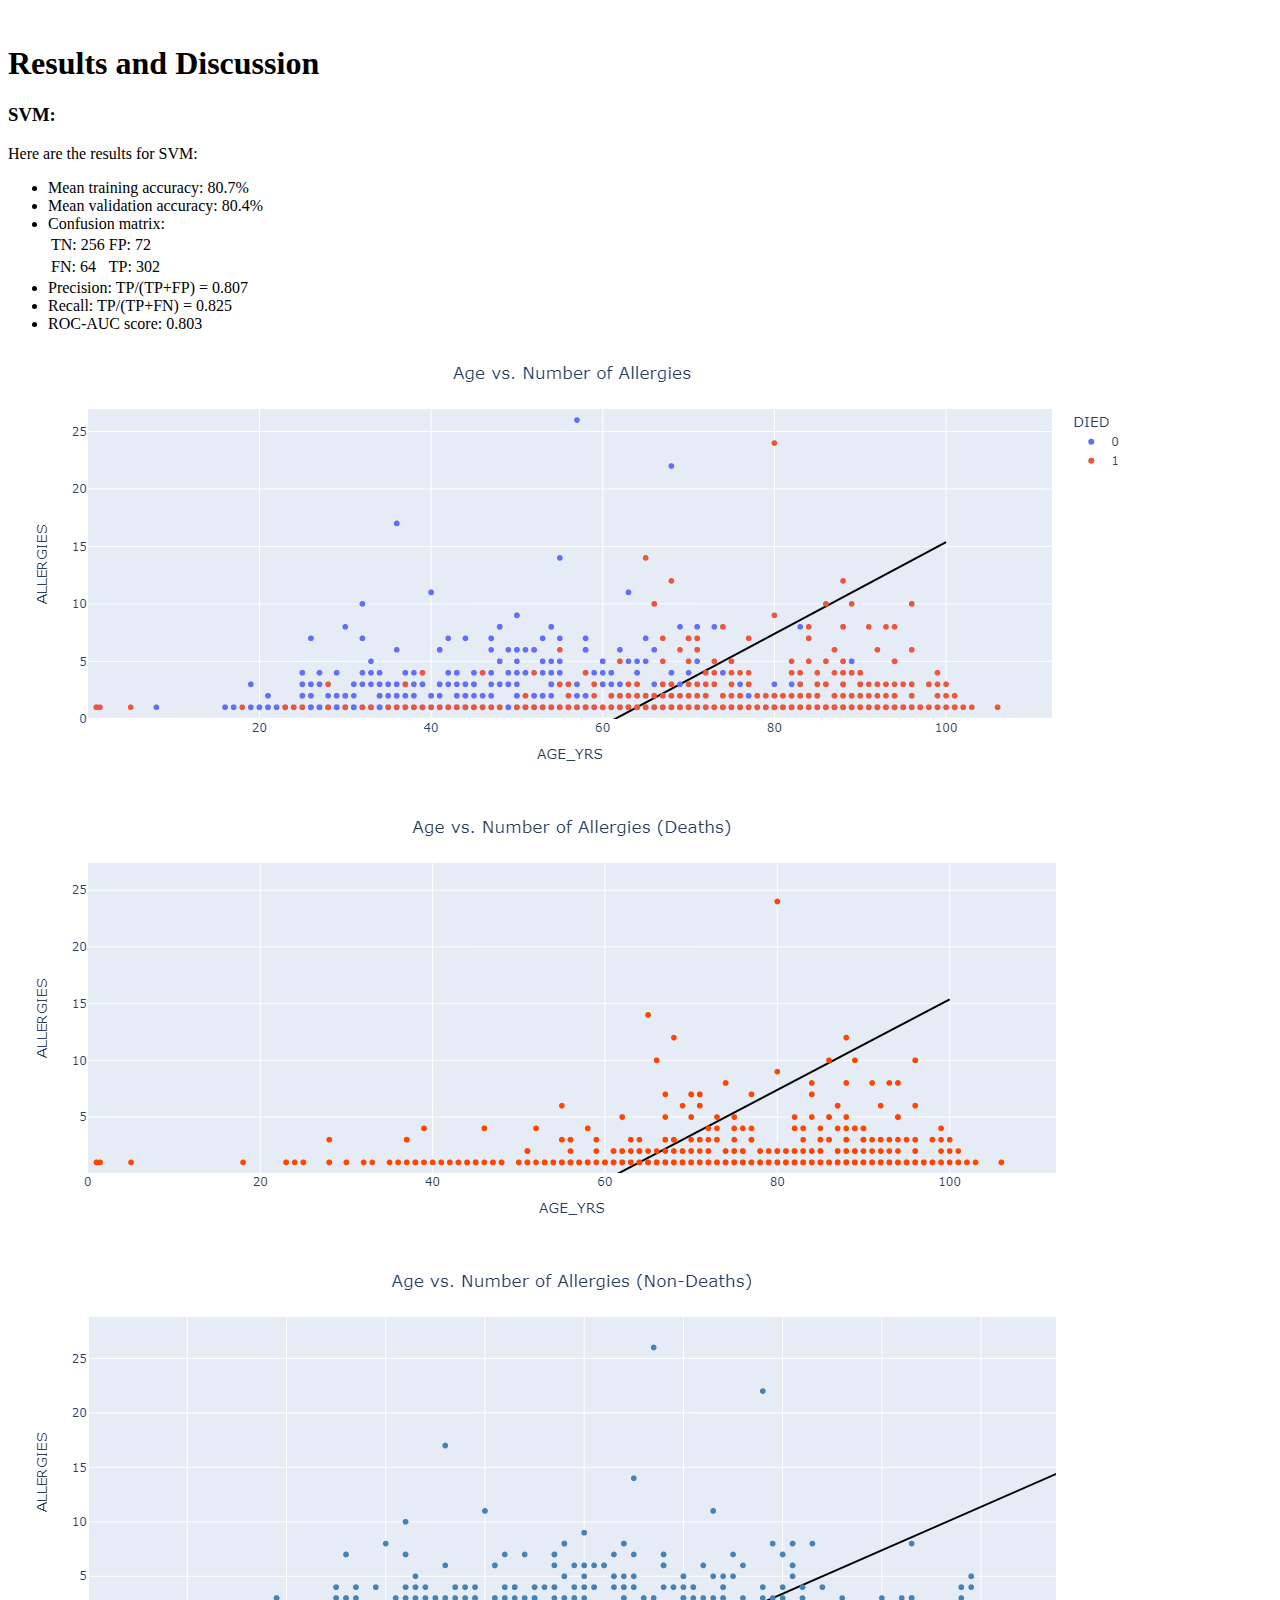
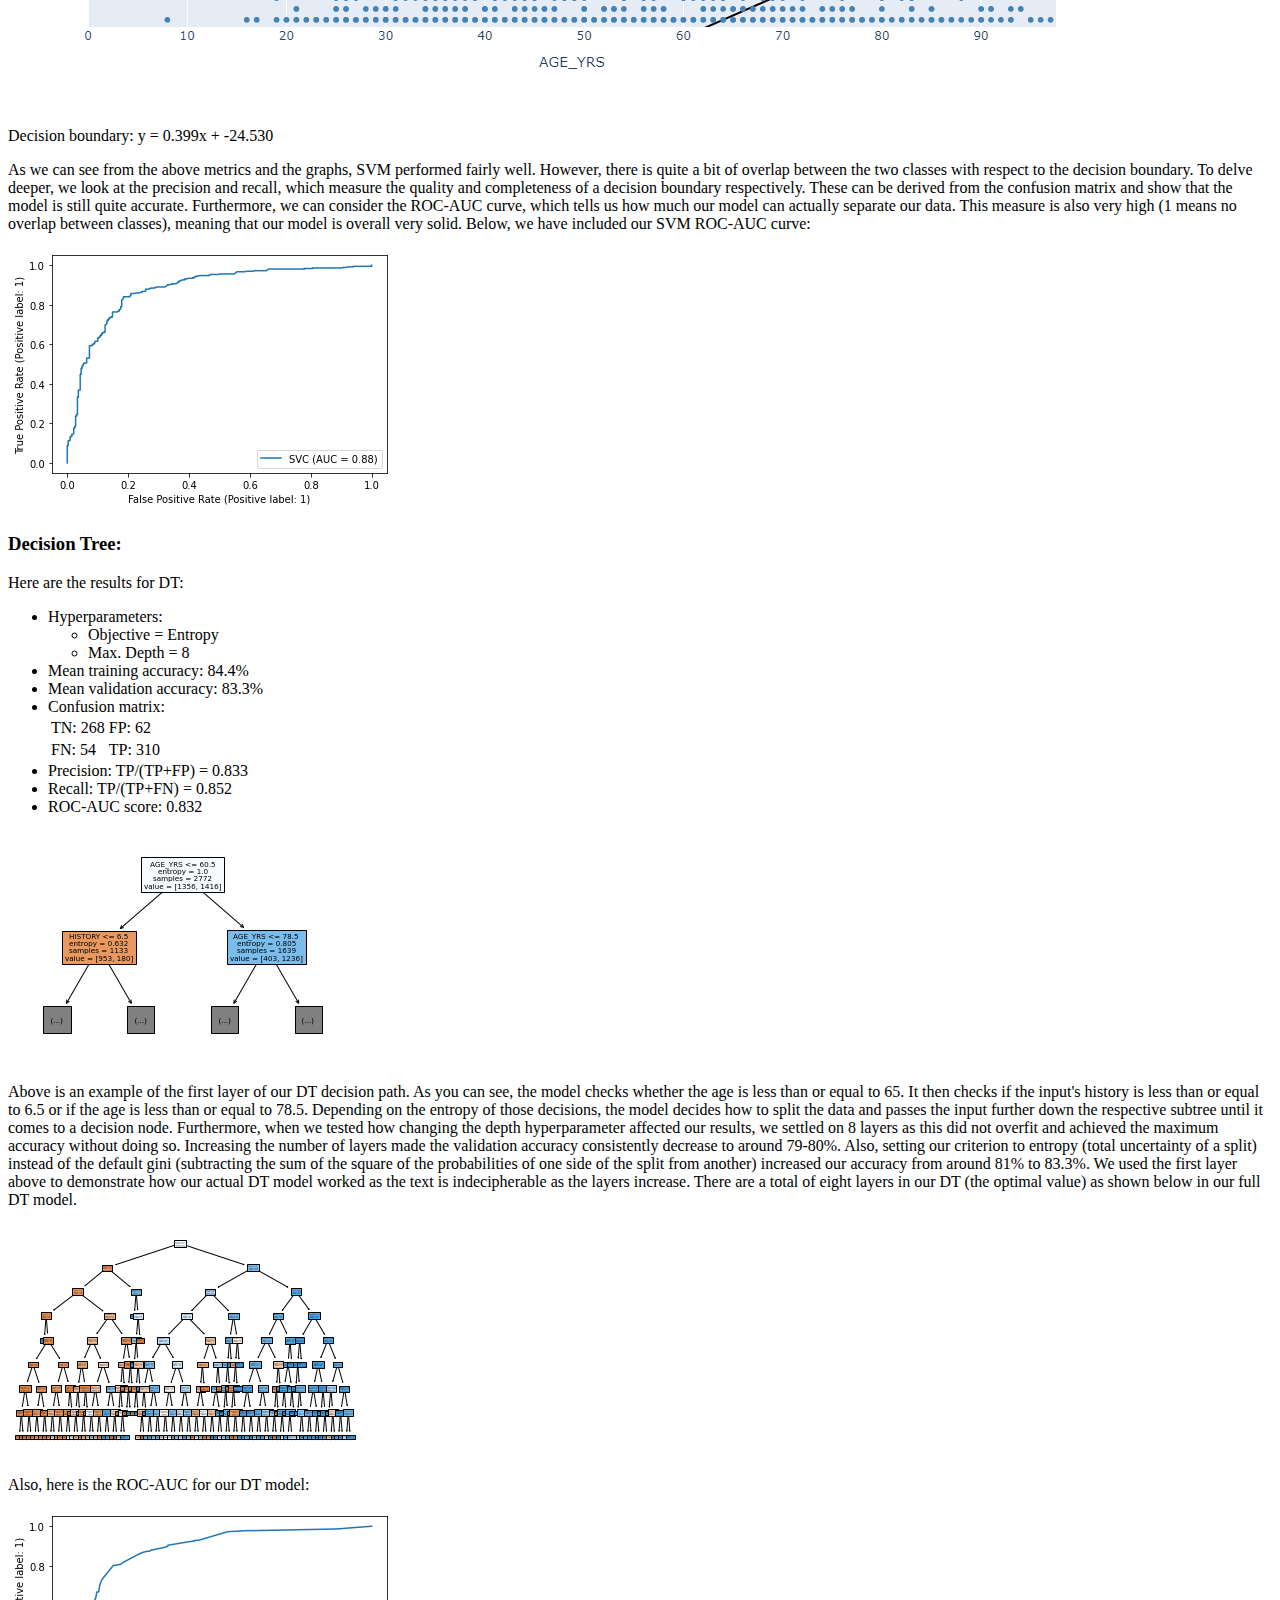
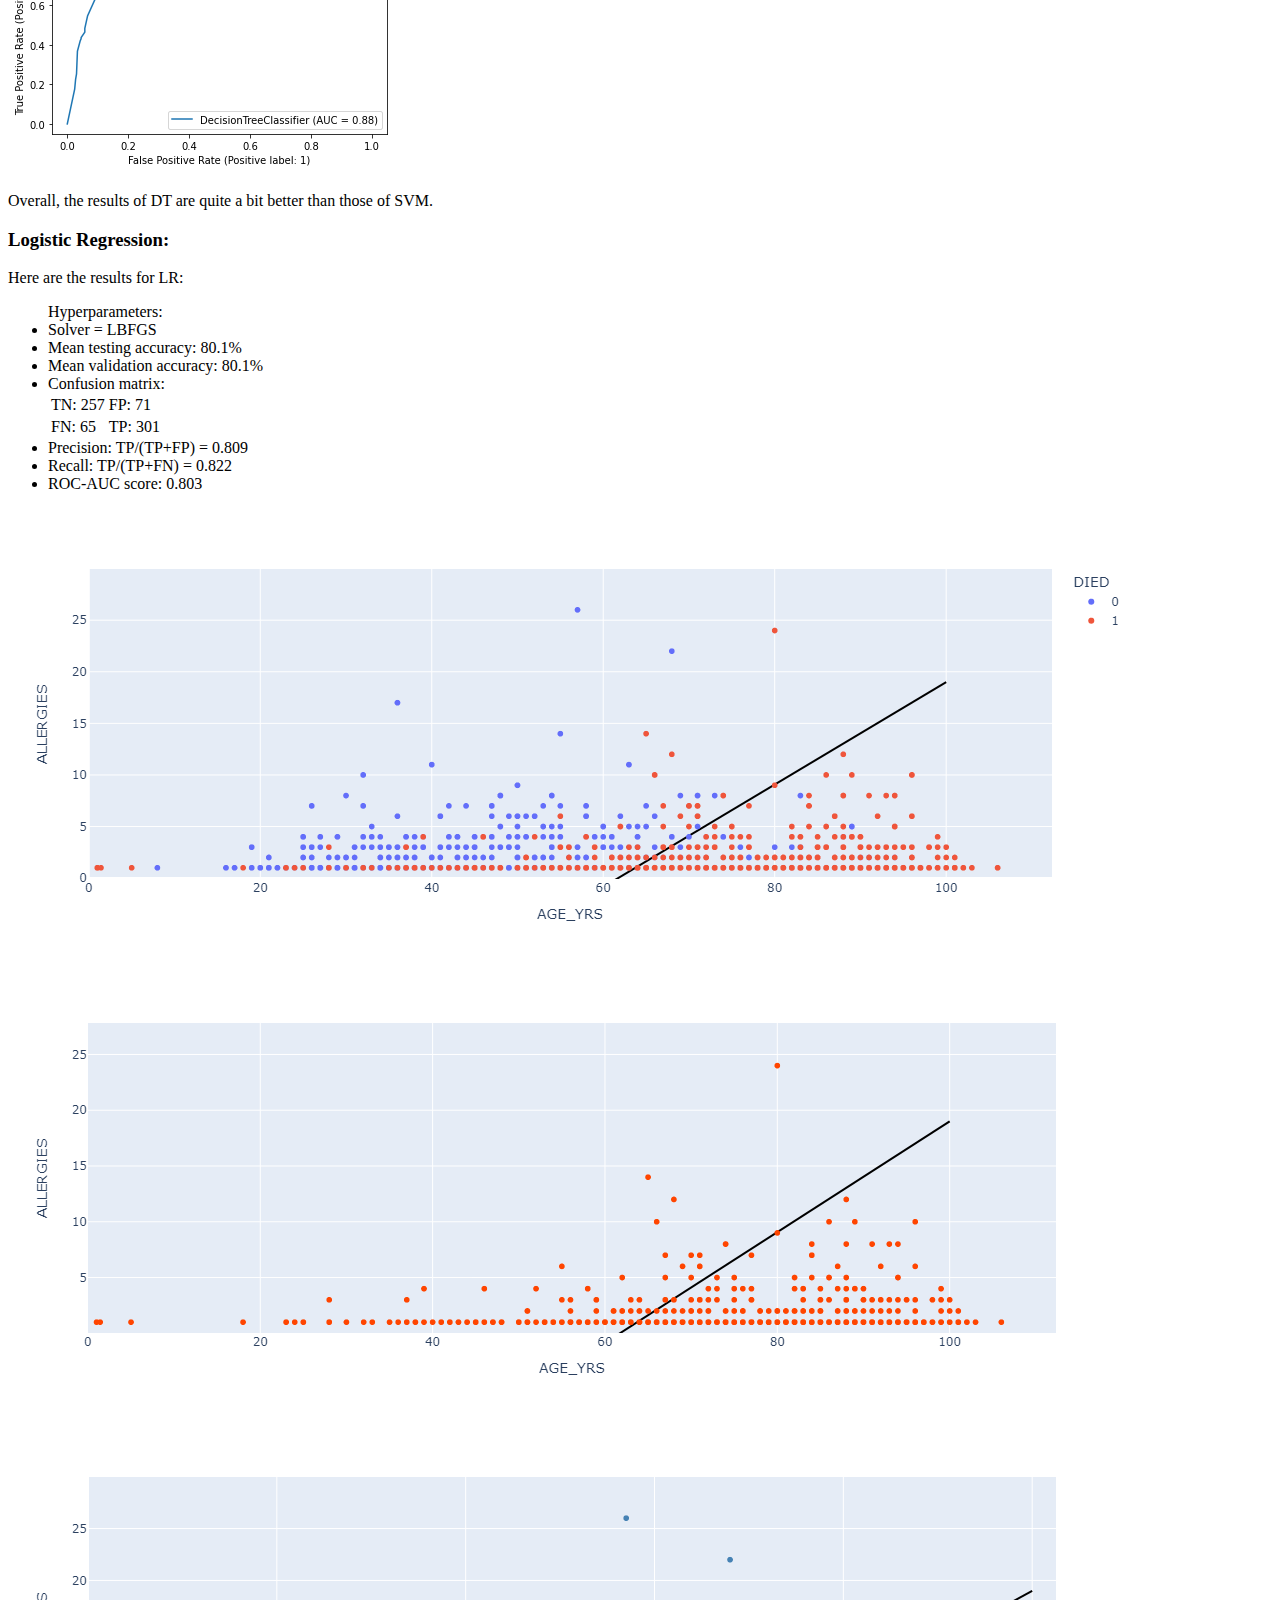
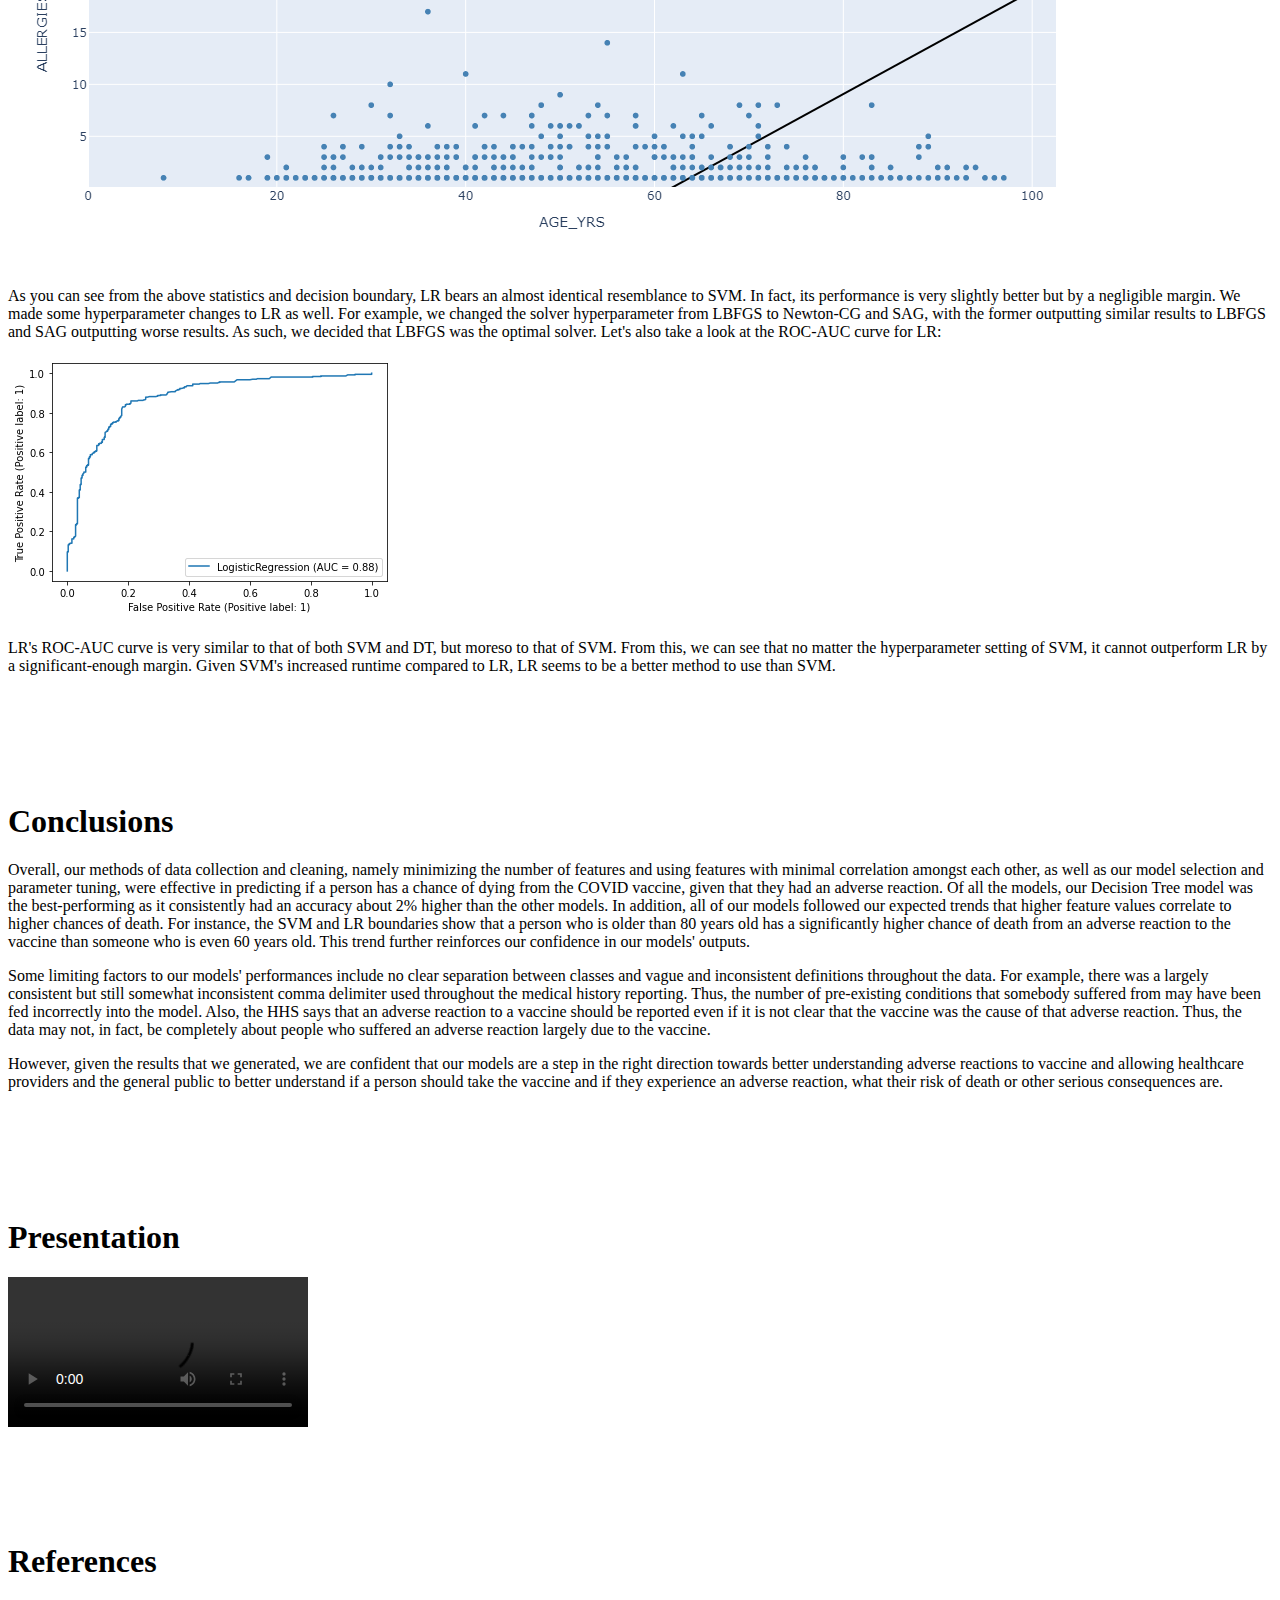
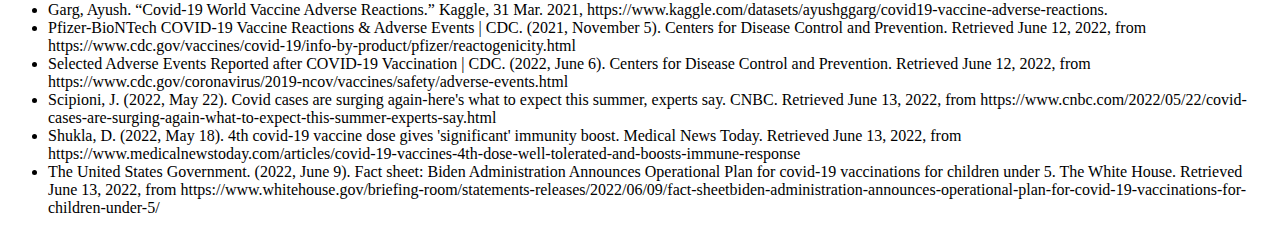
==== commit 9f7de624: "add content about data and conclusions" ====
--- a/index.html
+++ b/index.html
@@ -225,8 +225,11 @@
             As you can see, there is a fair amount of overlap between these two features in terms of the positive and
             negative cases. However, the positive data is more right-heavy while the negative data is more evenly
             distributed but situated to the left of the positive data. As such, there seems to be a possible decision
-            boundary that could separate the two classes, albeit with quite a bit of error. This behavior is relatively
-            consistent across all feature pairs.
+            boundary that could separate the two classes, albeit with quite a bit of error. It can also be observed that
+            as the features increase in value, the chance of death also increases. For example, according to the graph,
+            a person who is around 100 years old has a very high chance of death from an adverse reaction to the vaccine
+            since their immune system may not be able to fight off the adverse reaction as effectively as someone who is
+            around 40 years old. These behaviors are relatively consistent across all feature pairs.
         </p>
     </section>
 
@@ -535,7 +538,11 @@
             features with minimal correlation amongst each other, as well as our model selection and parameter tuning,
             were effective in predicting if a person has a chance of dying from the COVID vaccine, given that they had
             an adverse reaction. Of all the models, our Decision Tree model was the best-performing as it consistently
-            had an accuracy about 2% higher than the other models.
+            had an accuracy about 2% higher than the other models. In addition, all of our models followed our expected
+            trends that higher feature values correlate to higher chances of death. For instance, the SVM and LR
+            boundaries show that a person who is older than 80 years old has a significantly higher chance of death from
+            an adverse reaction to the vaccine than someone who is even 60 years old. This trend further reinforces our
+            confidence in our models' outputs.
         </p>
         <p>
             Some limiting factors to our models' performances include no clear separation between
@@ -544,11 +551,14 @@
             Thus, the number of pre-existing conditions that somebody suffered from may have been fed incorrectly into
             the model. Also, the HHS says that an adverse reaction to a vaccine should be reported even if it is not
             clear that the vaccine was the cause of that adverse reaction. Thus, the data may not, in fact, be
-            completely about people who suffered an adverse reaction largely due to the vaccine. However, given the
-            results that we generated, we are confident that our models are a step in the right direction towards better
-            understanding adverse reactions to vaccine and allowing healthcare providers and the general public to
-            better understand if a person should take the vaccine and if they experience an adverse reaction, what their
-            risk of death or other serious consequences are.
+            completely about people who suffered an adverse reaction largely due to the vaccine.
+        </p>
+
+        <p>
+            However, given the results that we generated, we are confident that our models are a step in the right
+            direction towards better understanding adverse reactions to vaccine and allowing healthcare providers and
+            the general public to better understand if a person should take the vaccine and if they experience an
+            adverse reaction, what their risk of death or other serious consequences are.
         </p>
     </section>
 
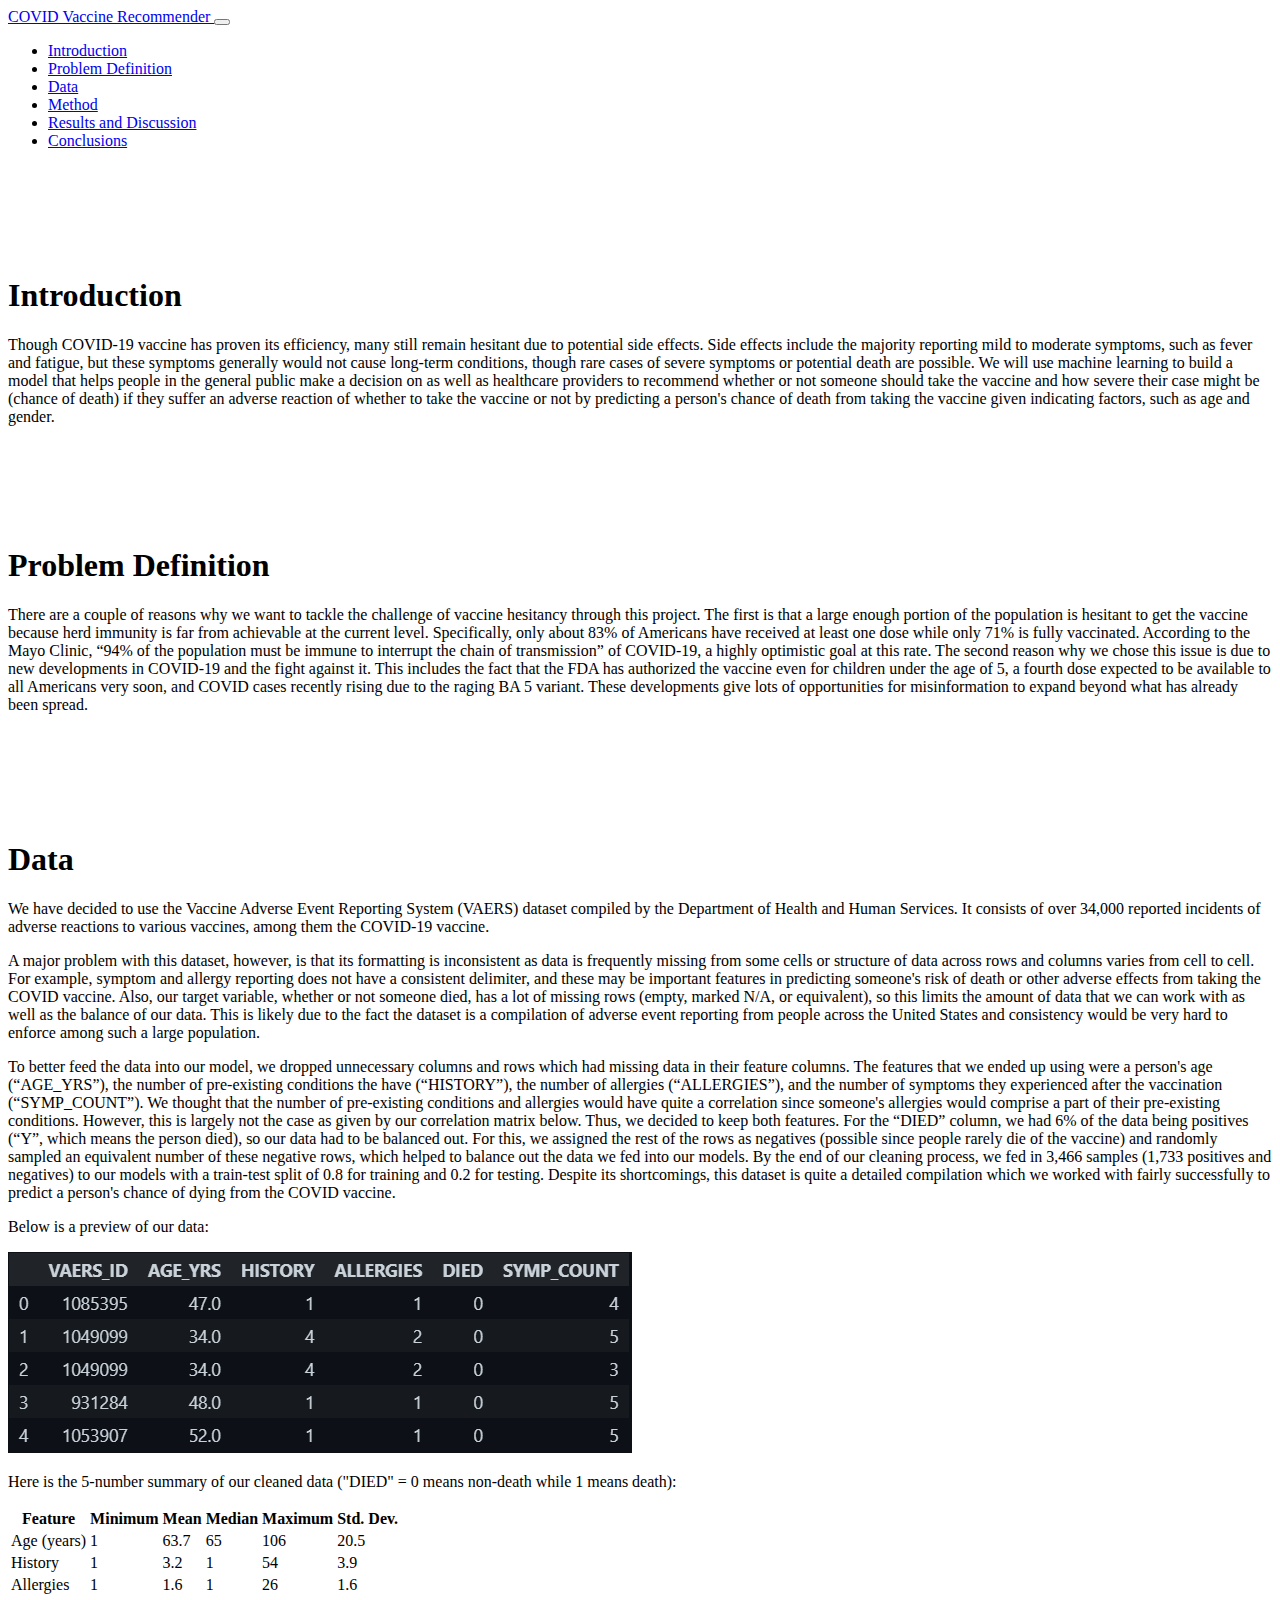
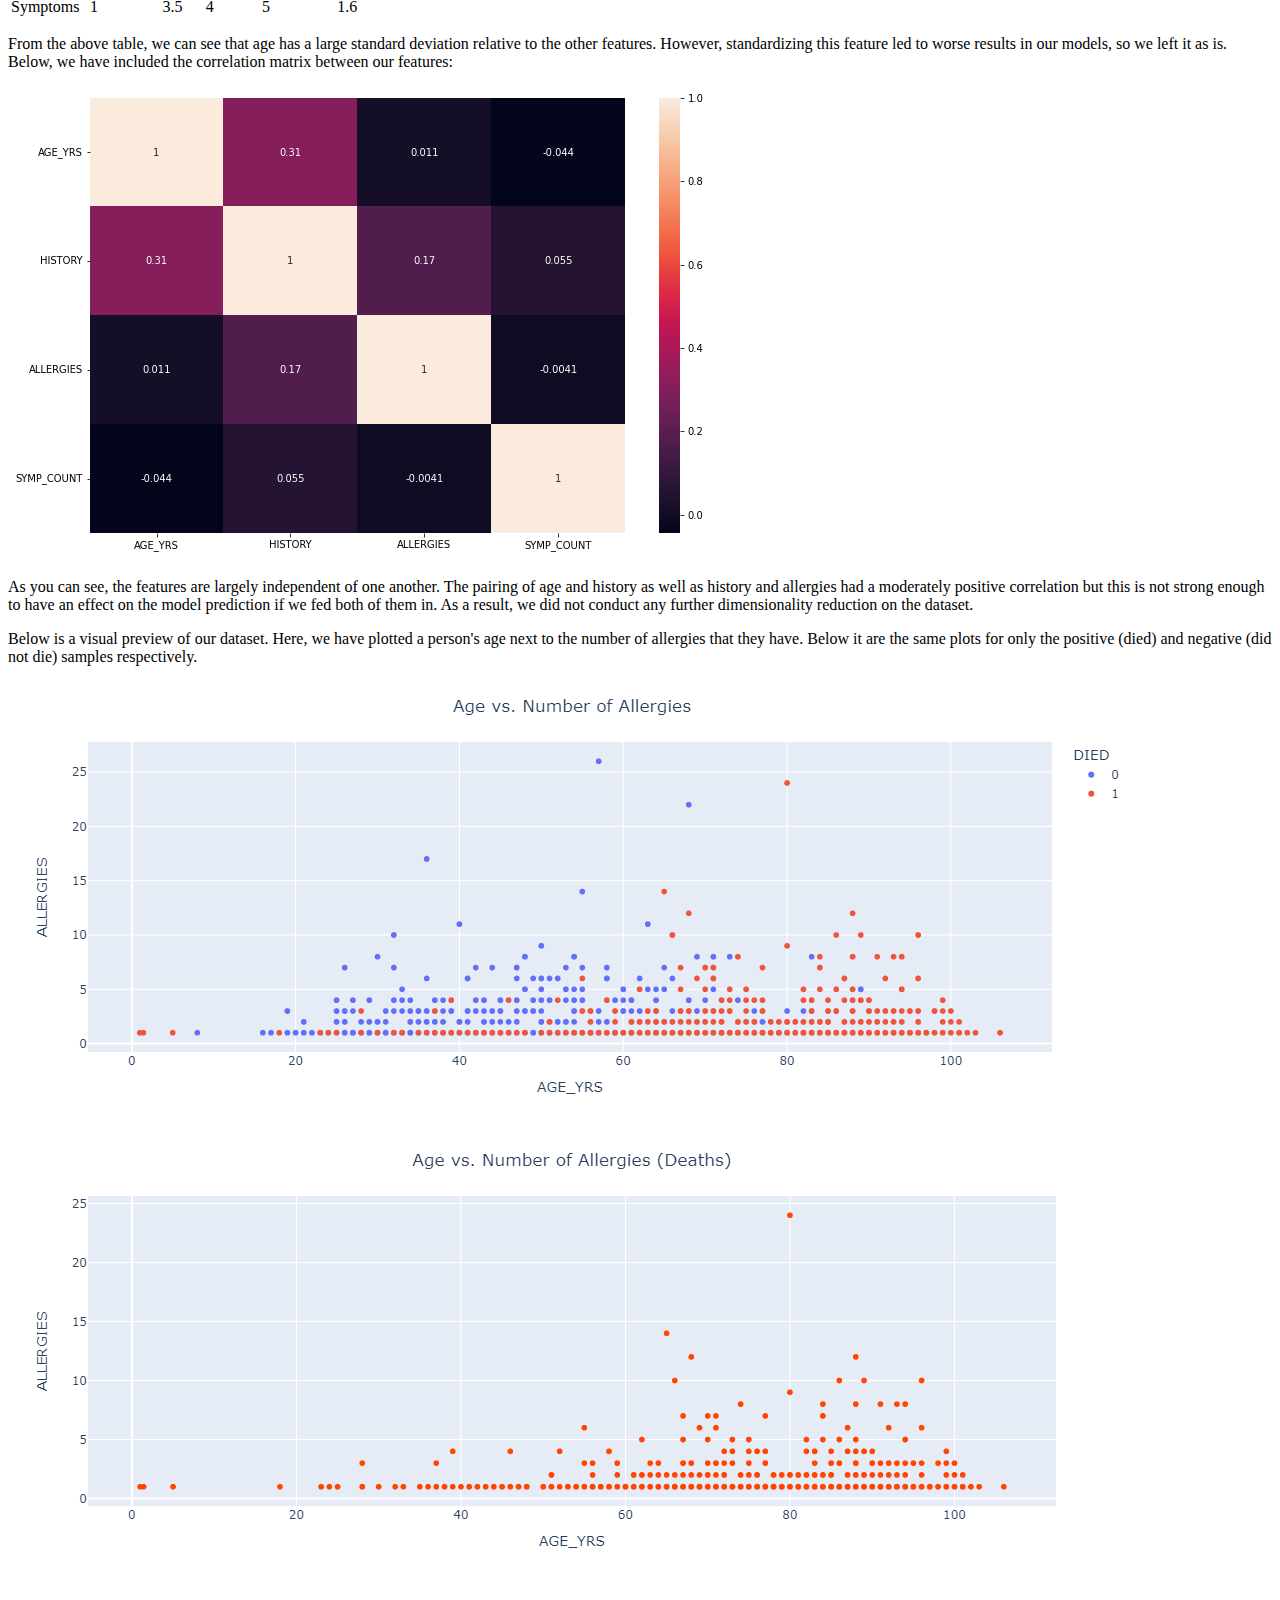
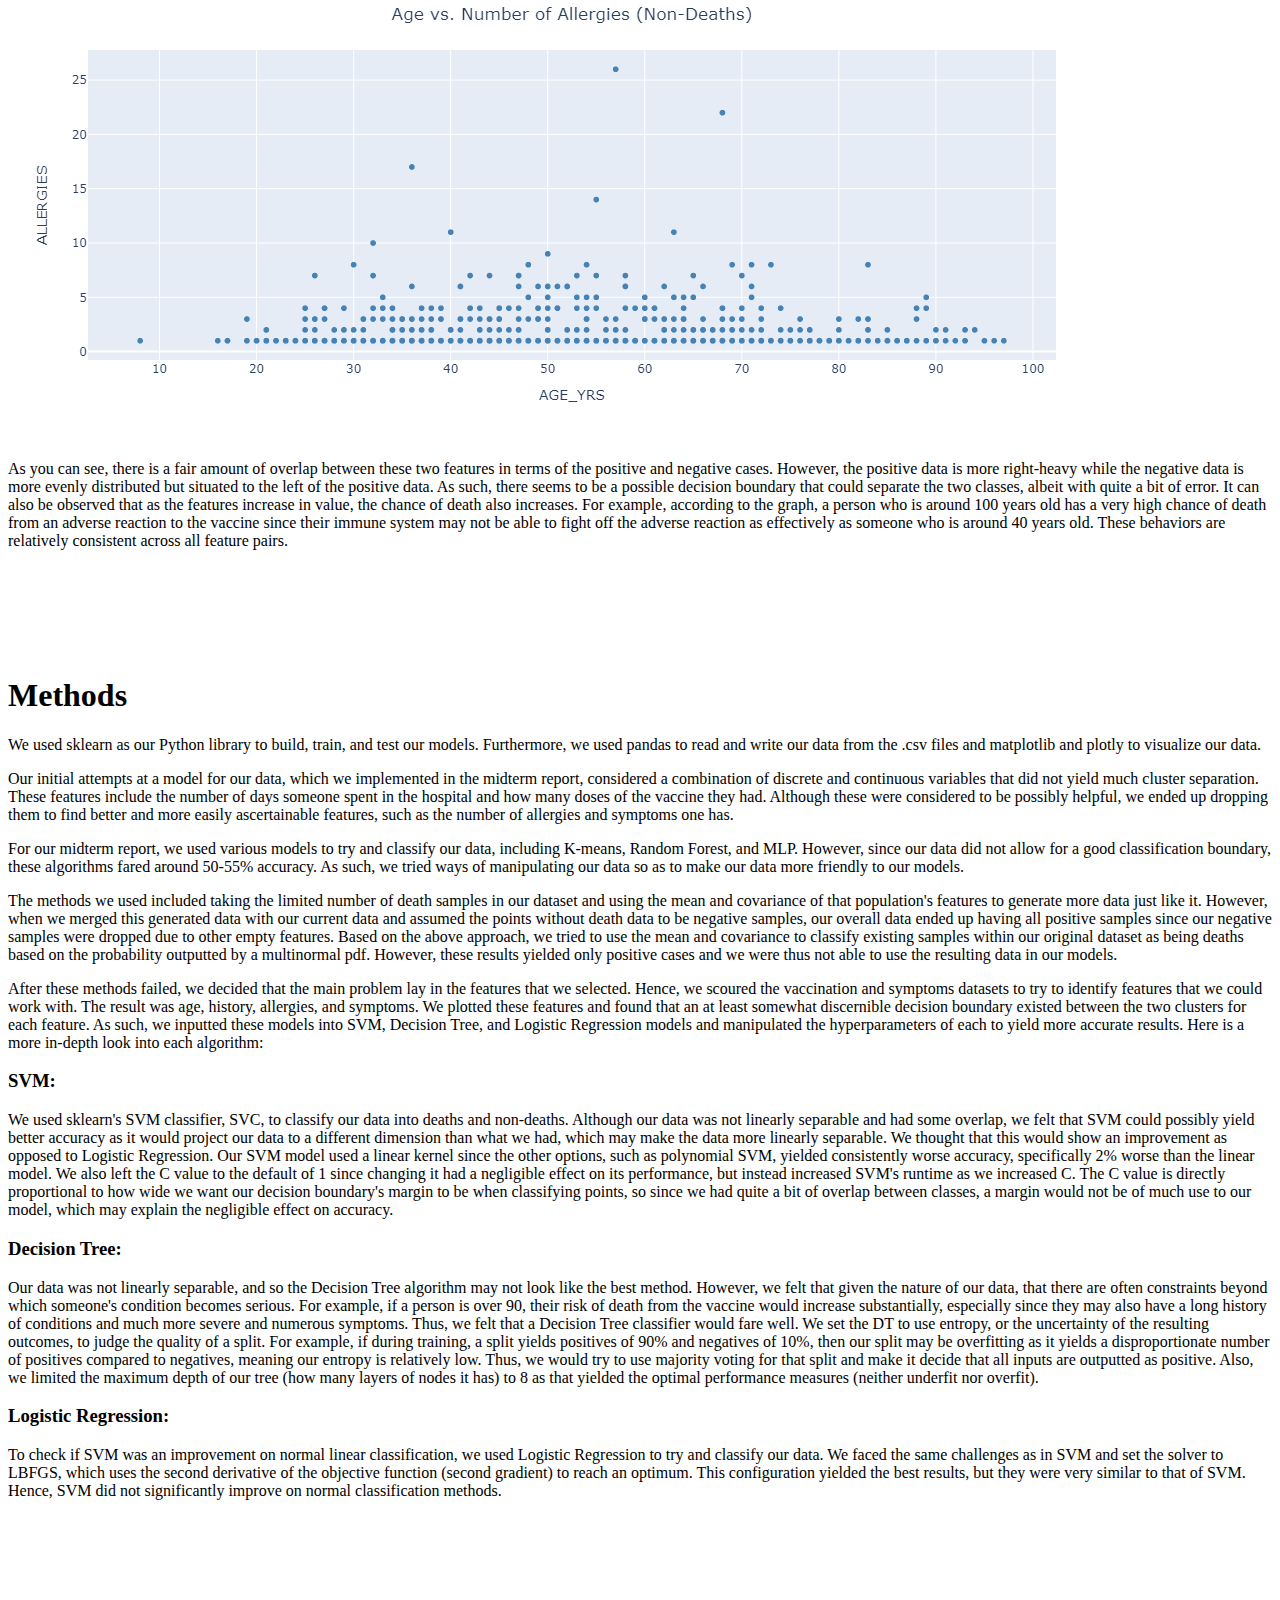
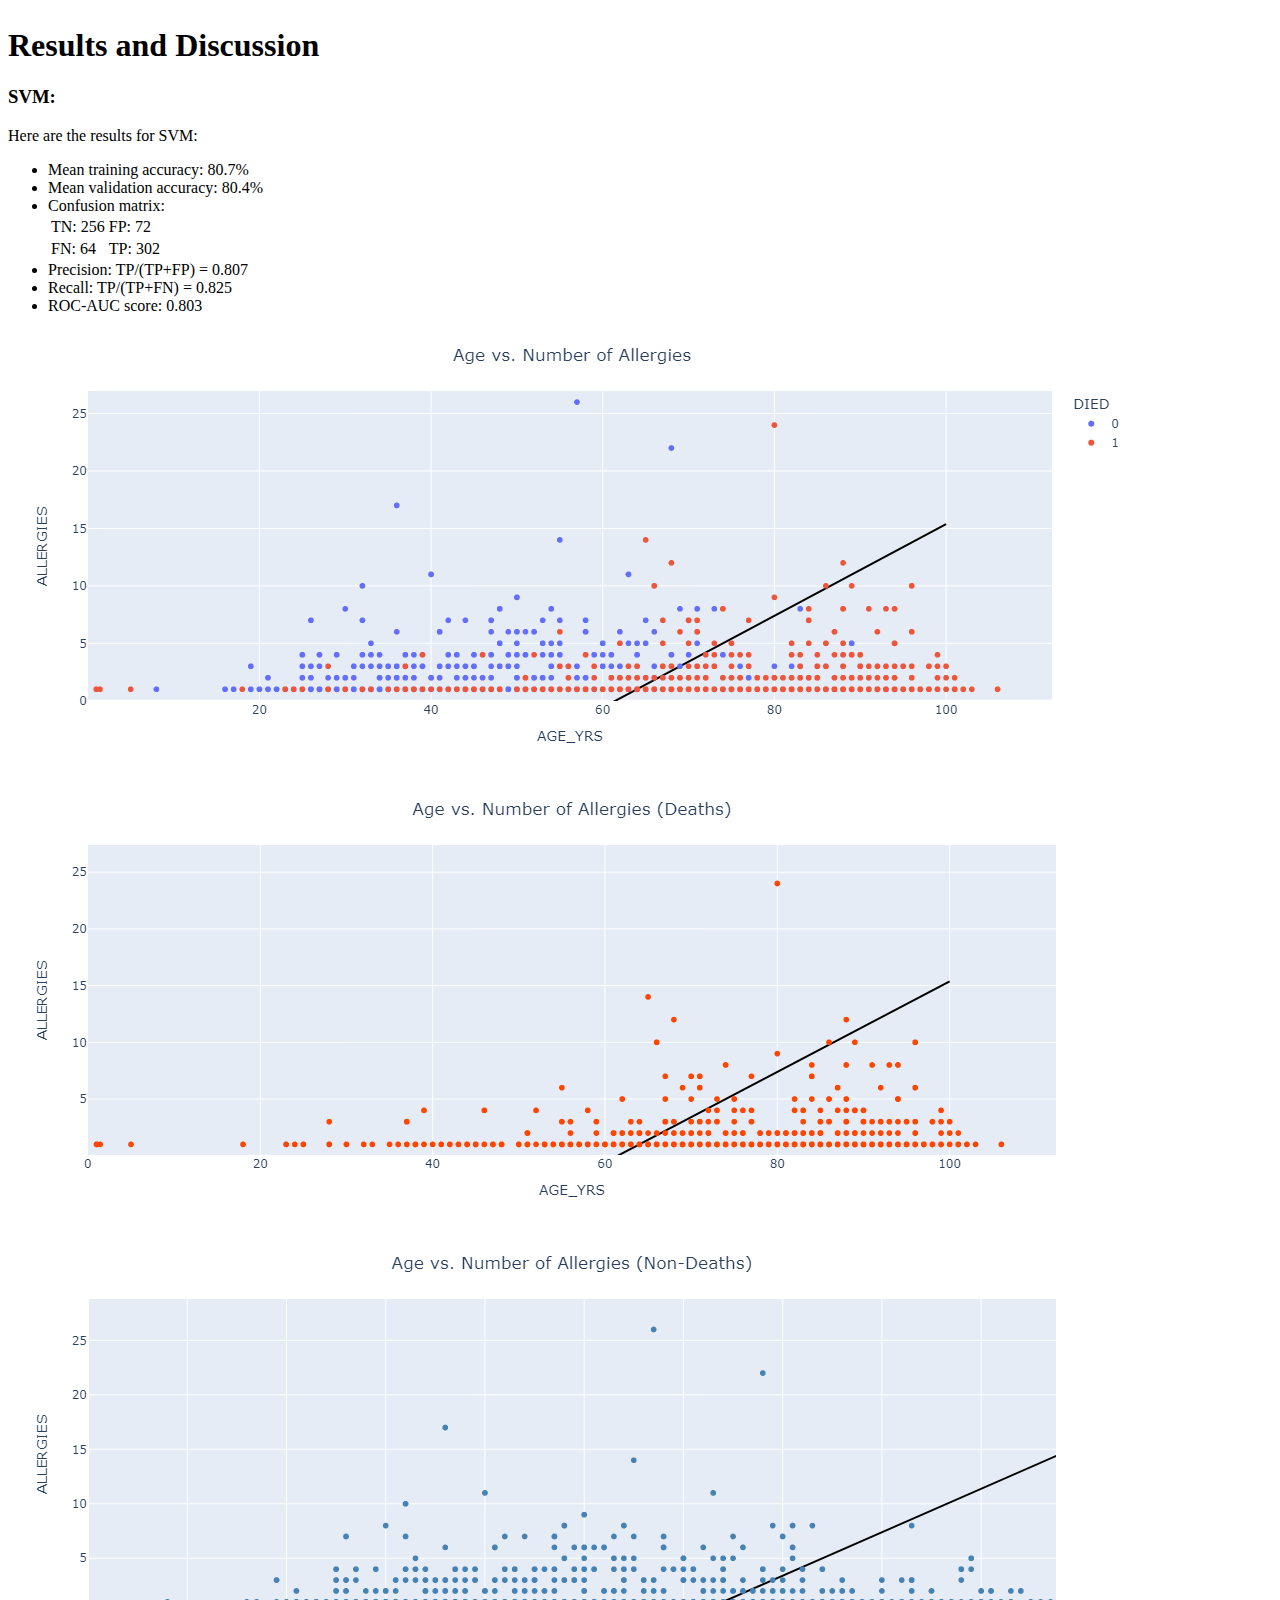
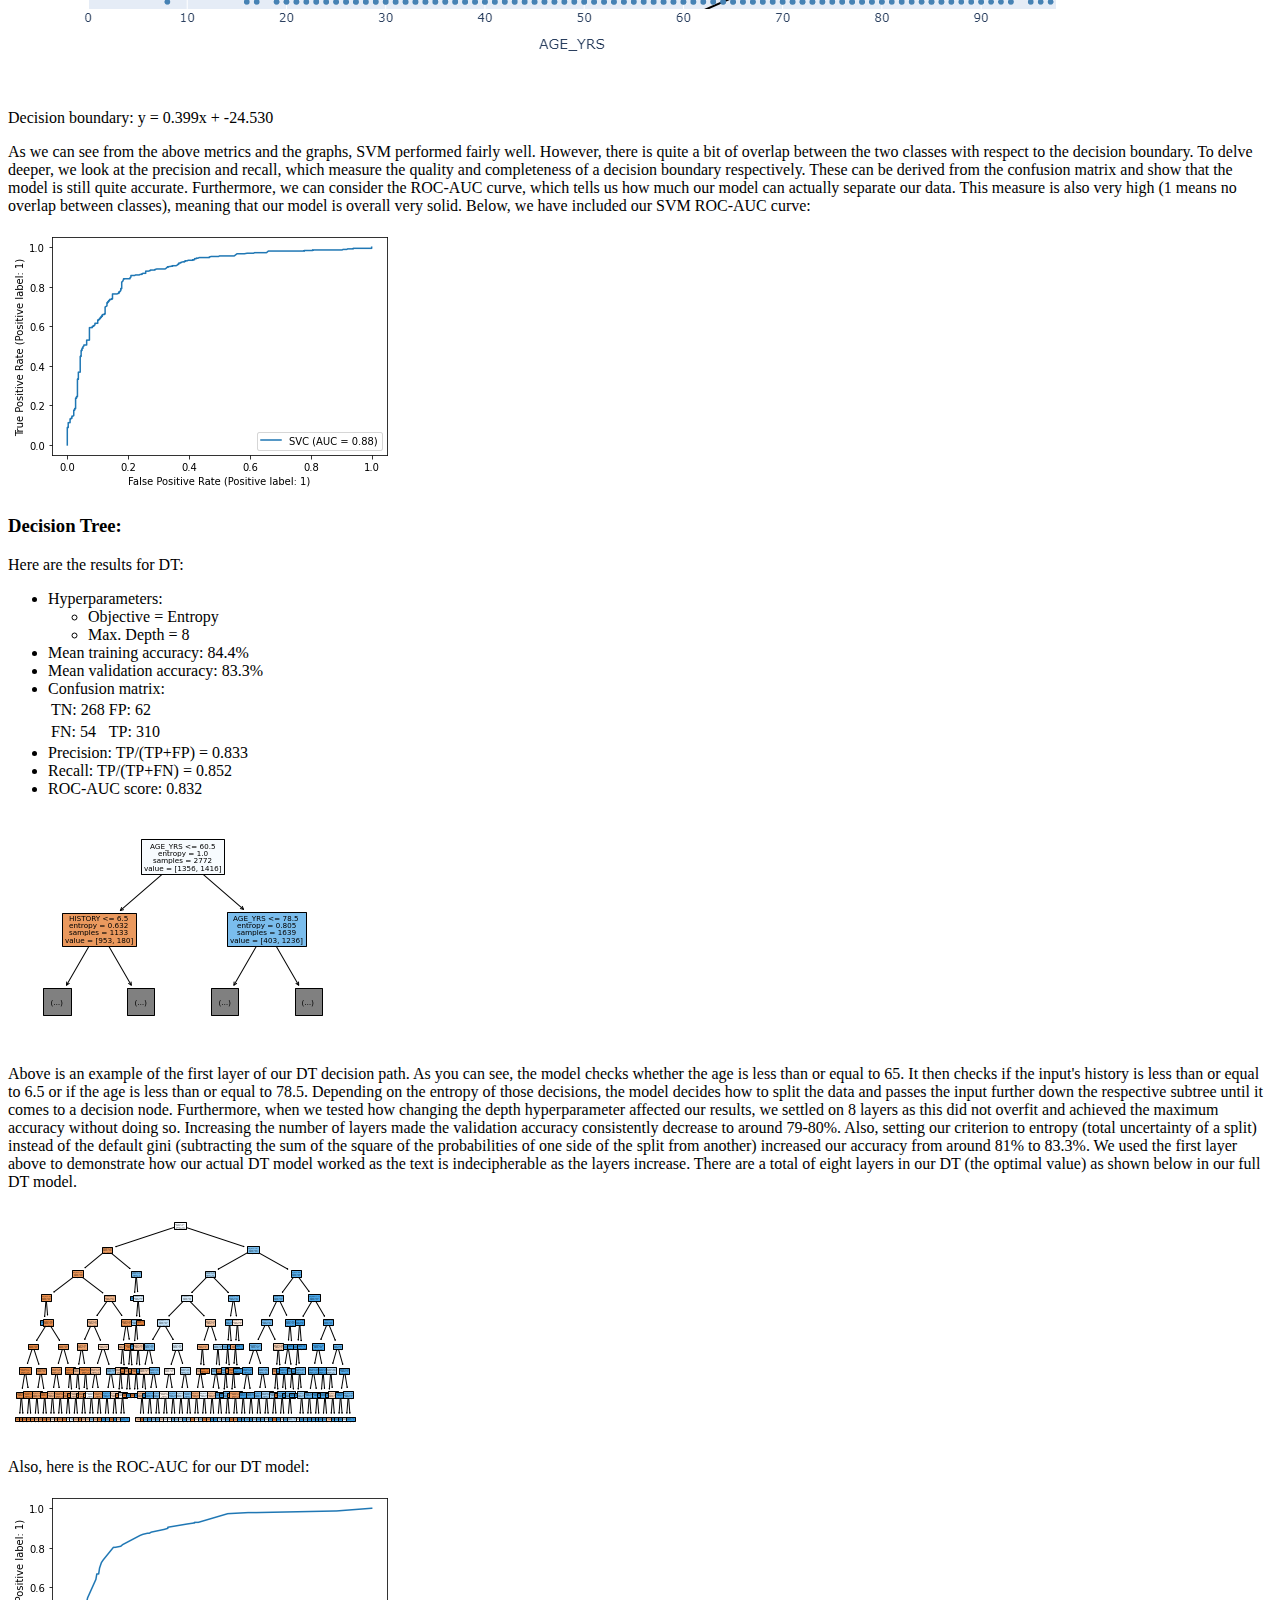
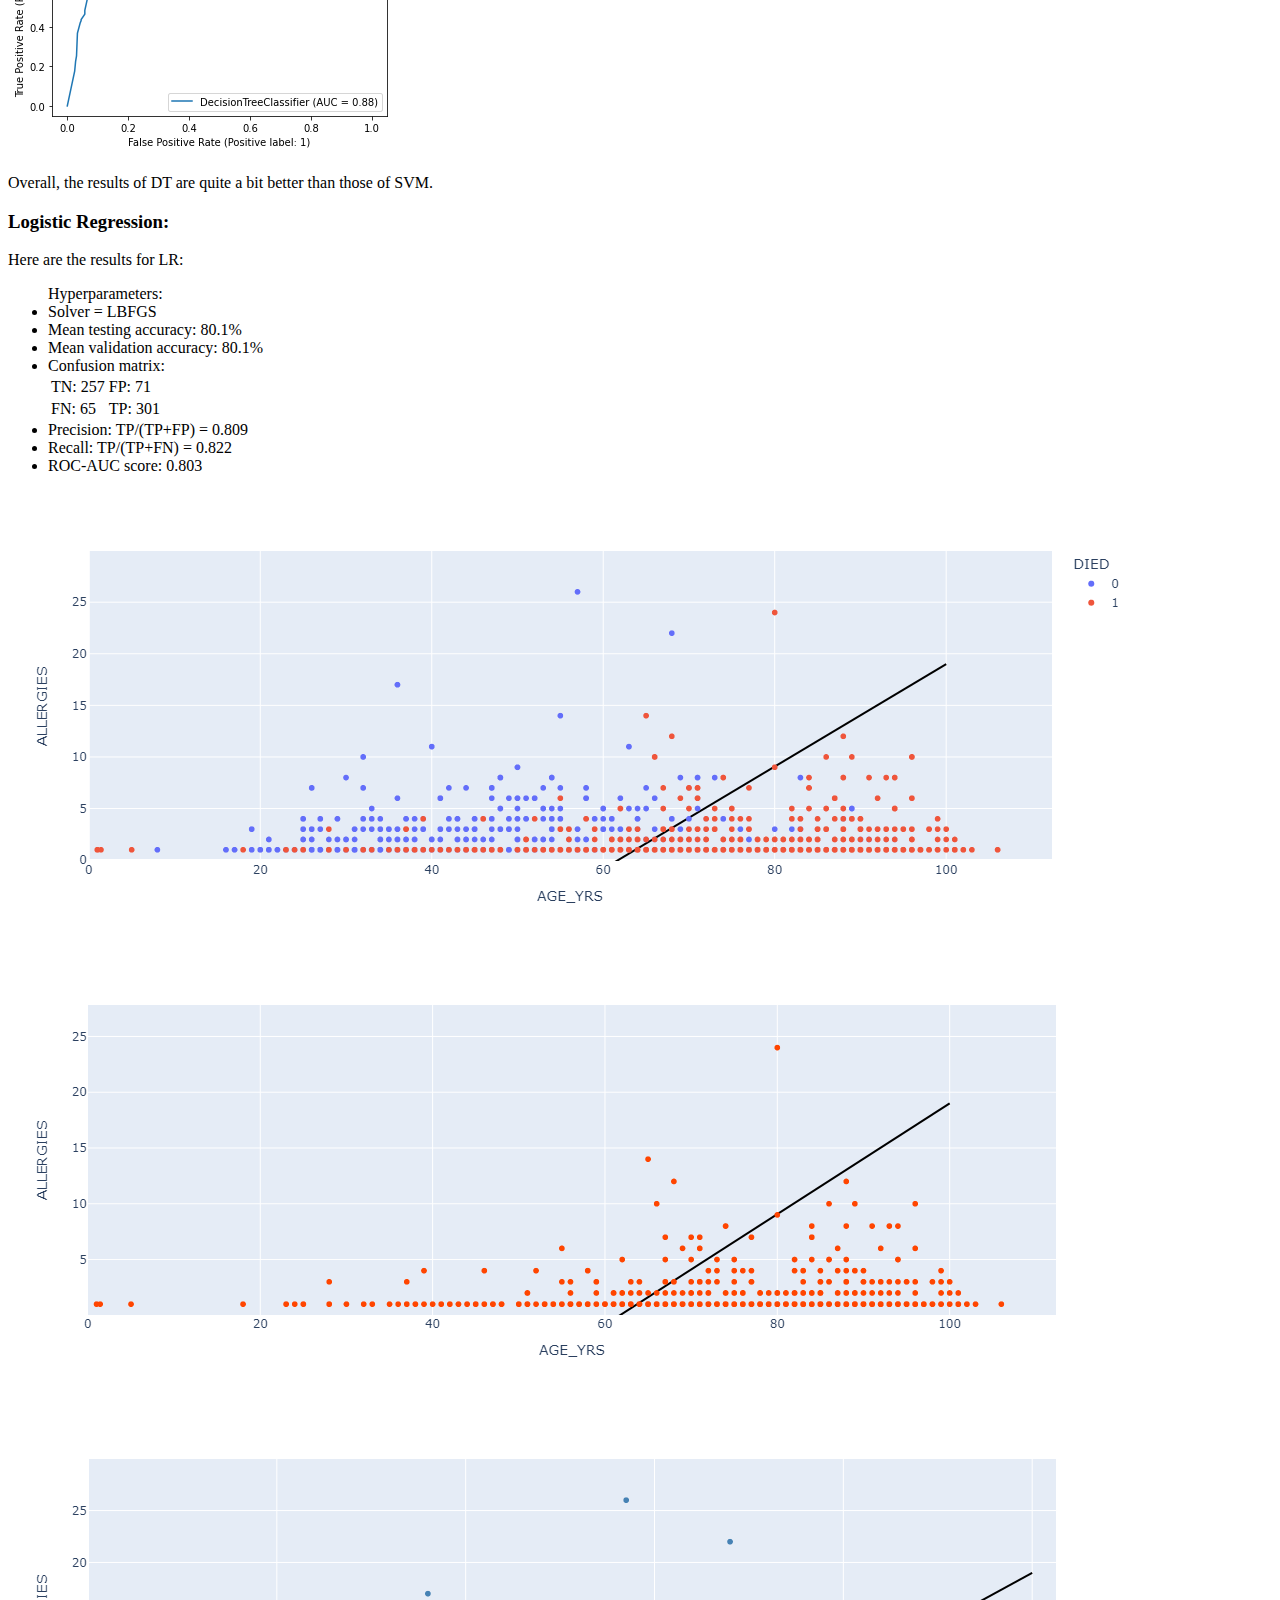
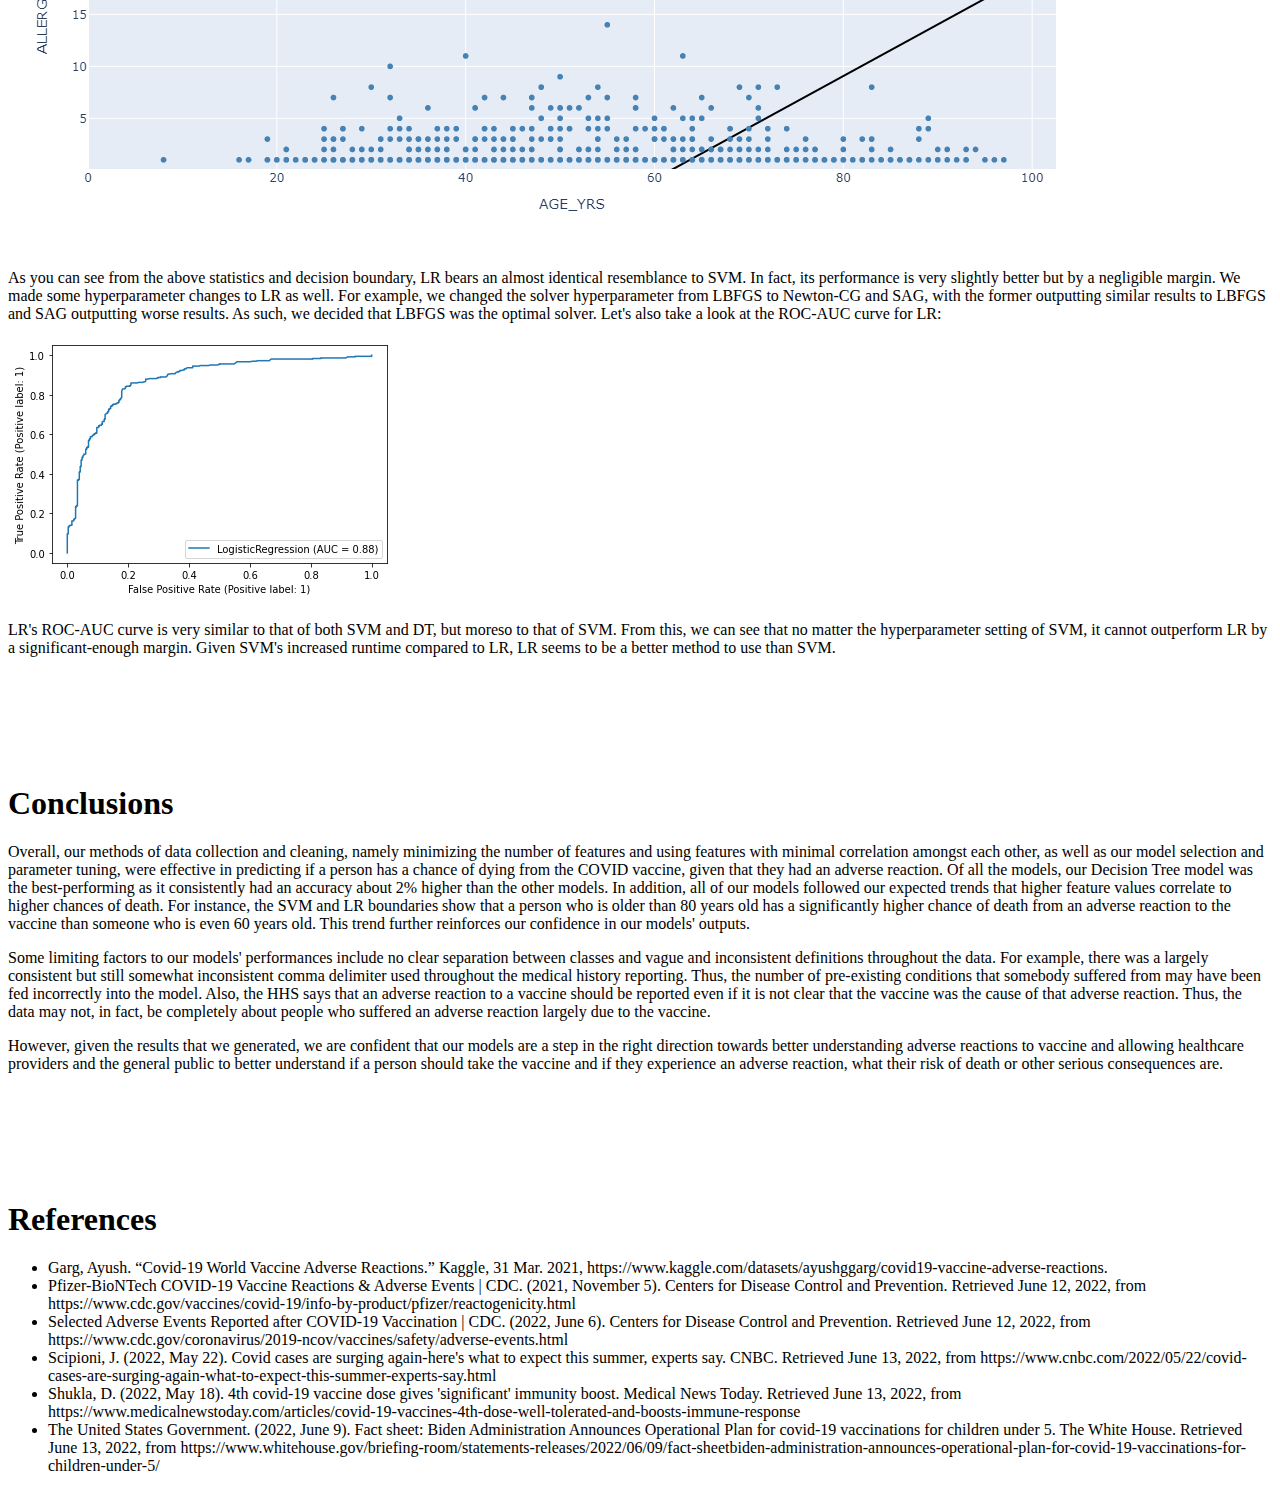
==== commit 2ade7711: "remove video" ====
--- a/index.html
+++ b/index.html
@@ -55,11 +55,6 @@
                     <li class="nav-item px-1 py-1">
                         <a href="#conclusions" class="nav-link">
                             Conclusions
-                        </a>
-                    </li>
-                    <li class="nav-item px-1 py-1">
-                        <a href="#presentation" class="nav-link">
-                            Presentation
                         </a>
                     </li>
                 </ul>
@@ -562,15 +557,6 @@
         </p>
     </section>
 
-    <section class="container" id="presentation">
-        <h1 class="display-1">
-            Presentation
-        </h1>
-        <video class="col-lg-12" src="./assets/video/final-report-hd.mp4" controls>
-
-        </video>
-    </section>
-
     <section class="container" id="references">
         <h1 class="display-1">
             References
